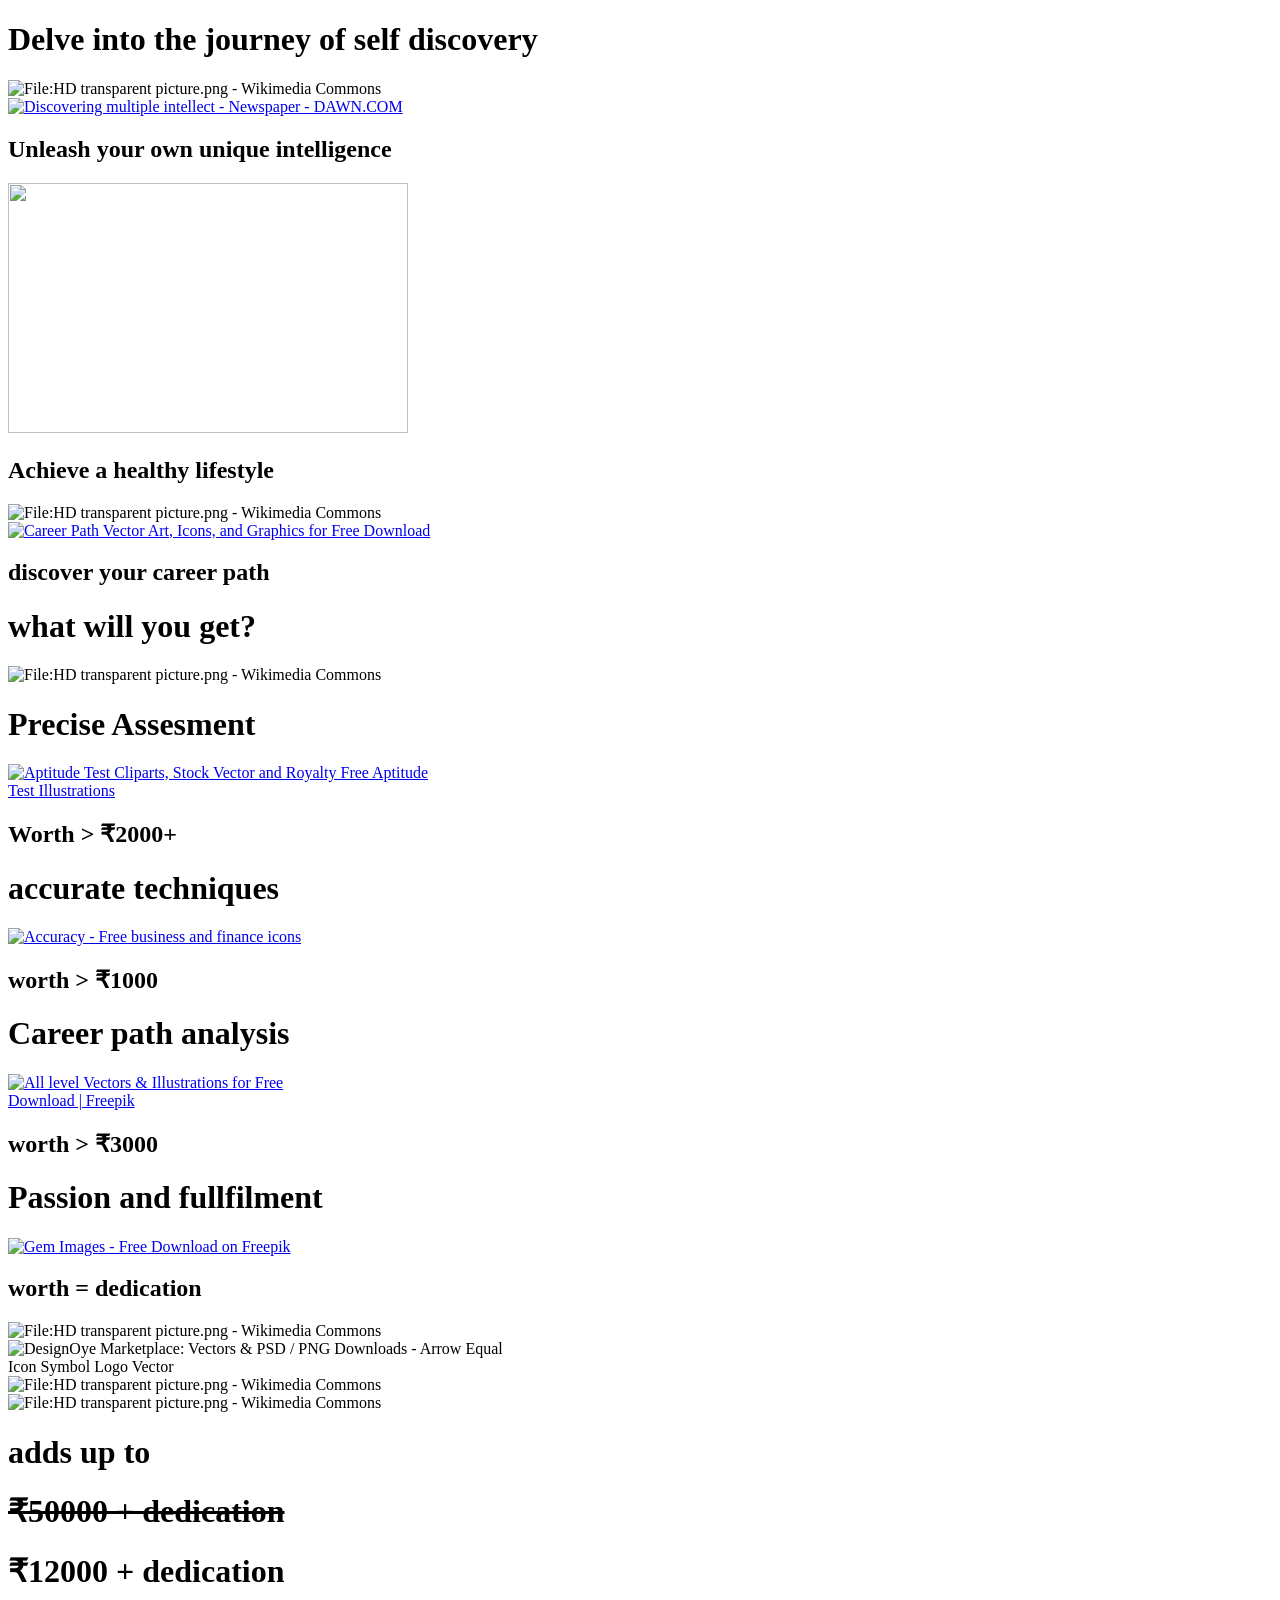
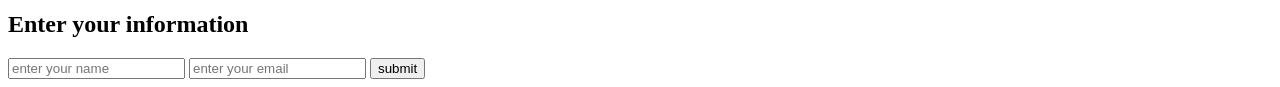
==== index.html @ 2d261126 "Add files via upload" ====
<!DOCTYPE html>
<html>
    <head><link rel="stylesheet" href="style.css"> </link> 
    </head>
<body> 
    <h1>Delve into the journey of self discovery</h1>
    <div class="row">
        <div class="column">
            <img src="https://upload.wikimedia.org/wikipedia/commons/thumb/8/89/HD_transparent_picture.png/1024px-HD_transparent_picture.png" jsaction="VQAsE" class="sFlh5c pT0Scc iPVvYb" style="max-width: 1024px; height: 198px; margin: 0px; width: 200px;" alt="File:HD transparent picture.png - Wikimedia Commons" jsname="kn3ccd" aria-hidden="false"></div>
        <div class="column">
            <a href="multipleintelligence.html"><img src="https://i.dawn.com/large/2022/10/634a4146493d6.jpg" jsaction="VQAsE" class="sFlh5c pT0Scc iPVvYb" style="max-width: 667px; height: 250px; margin: 0px; width: 353px;" alt="Discovering multiple intellect - Newspaper - DAWN.COM" jsname="kn3ccd" aria-hidden="false"></a>
            <h2>Unleash your own unique intelligence</h2>
        </div>
     
        <div class="column">
            <a href="lifestype.html"><img alt="" class="bg lr mx c" width="400" height="250" loading="eager" role="presentation" src="https://miro.medium.com/v2/resize:fit:875/0*u2pXeKcB2E7XbAYj.jpg"></a>
            <h2>Achieve a healthy lifestyle</h2>
        </div>
        <div class="column">
        </div>
        <div class="column">
            <img src="https://upload.wikimedia.org/wikipedia/commons/thumb/8/89/HD_transparent_picture.png/1024px-HD_transparent_picture.png" jsaction="VQAsE" class="sFlh5c pT0Scc iPVvYb" style="max-width: 1024px; height: 400px; margin: 0px; width: 50px;" alt="File:HD transparent picture.png - Wikimedia Commons" jsname="kn3ccd" aria-hidden="false"></div>
        <a href="careerpath.html"> <img src="https://static.vecteezy.com/system/resources/previews/002/167/705/non_2x/creativity-for-business-idea-thinking-and-brainstorm-for-new-idea-or-opportunity-career-path-or-goal-achievement-businessman-start-walking-on-electricity-line-as-stairway-to-big-idea-lightbulb-vector.jpg" jsaction="VQAsE" class="sFlh5c pT0Scc iPVvYb" style="max-width: 1470px; height: 250px; margin: 0px; width: 353px;" alt="Career Path Vector Art, Icons, and Graphics for Free Download" jsname="kn3ccd" aria-hidden="false"></a>
        <h2 class="fuck">discover your career path</h2>


      </div>
      <h1> what will you get?</h1>
      <div class="row">
        <div class="column">
            <img src="https://upload.wikimedia.org/wikipedia/commons/thumb/8/89/HD_transparent_picture.png/1024px-HD_transparent_picture.png" jsaction="VQAsE" class="sFlh5c pT0Scc iPVvYb" style="max-width: 1024px; height: 198px; margin: 0px; width: 200px;" alt="File:HD transparent picture.png - Wikimedia Commons" jsname="kn3ccd" aria-hidden="false"></div>

        <div class="column"><h1>Precise Assesment</h1>
           <a href="assesment.html" ><img src="https://us.123rf.com/450wm/laptevamaria/laptevamaria2112/laptevamaria211200232/179549891-a-folder-with-an-order-form-a-pencil-and-a-watch.jpg?ver=6" jsaction="VQAsE" class="sFlh5c pT0Scc iPVvYb" style="max-width: 447px; height: 315px; margin: 0px; width: 315px;" alt="Aptitude Test Cliparts, Stock Vector and Royalty Free Aptitude Test  Illustrations" jsname="kn3ccd" aria-hidden="false"></a>
        <h2>Worth >  ₹2000+</h2></div>
        <div class="column">
            <h1>accurate techniques</h1>
         <a href="unleash.html"> <img src="https://cdn-icons-png.flaticon.com/512/4729/4729465.png" jsaction="VQAsE" class="sFlh5c pT0Scc iPVvYb" style="max-width: 512px; height: 315px; margin: 0px; width: 315px;" alt="Accuracy - Free business and finance icons" jsname="kn3ccd" aria-hidden="false"></a>
          <h2>worth > ₹1000</h2>
        </div>

        <div class="column">
            <h1>Career path analysis</h1>
            <a href="careerpath.html"><img src="https://img.freepik.com/free-vector/video-game-health-bar-element-set_23-2150301060.jpg?size=338&amp;ext=jpg&amp;ga=GA1.1.44546679.1716422400&amp;semt=ais_user" jsaction="VQAsE" class="sFlh5c pT0Scc iPVvYb" style="max-width: 338px; height: 315px; margin: 0px; width: 315px;" alt="All level Vectors &amp; Illustrations for Free Download | Freepik" jsname="kn3ccd" aria-hidden="false"></a>
            <h2>worth > ₹3000</h2>
        </div>
        <div class="column">
            <h1>Passion and fullfilment </h1>
            <a href="passion.html"><img src="https://img.freepik.com/free-vector/diamond-cartoon-icon-illustration-wealth-object-icon-concept_138676-2583.jpg" jsaction="VQAsE" class="sFlh5c pT0Scc iPVvYb" style="max-width: 626px; height: 315px; margin: 0px; width: 315px;" alt="Gem Images - Free Download on Freepik" jsname="kn3ccd" aria-hidden="false"></a>
        <h2>worth = dedication</h2>
        
        </div>
        
        

      </div>
      <div class="row">
        <div class="column"><img src="https://upload.wikimedia.org/wikipedia/commons/thumb/8/89/HD_transparent_picture.png/1024px-HD_transparent_picture.png" jsaction="VQAsE" class="sFlh5c pT0Scc iPVvYb" style="max-width: 1024px; height: 198px; margin: 0px; width: 200px;" alt="File:HD transparent picture.png - Wikimedia Commons" jsname="kn3ccd" aria-hidden="false"></div>

        
        <div class="column">
            <div class="row">
                
                <div class="column">
                    <img src="https://marketplacedesignoye.s3.ap-south-1.amazonaws.com/arrow-equal-icon-symbol-logo-vector.png" jsaction="VQAsE" class="sFlh5c pT0Scc iPVvYb" style="max-width: 512px; height: 315px; margin: 0px; width: 315px;" alt="DesignOye Marketplace: Vectors &amp; PSD / PNG Downloads - Arrow Equal Icon  Symbol Logo Vector" jsname="kn3ccd" aria-hidden="false">
    
                
                </div>
                <div class="column"><img src="https://upload.wikimedia.org/wikipedia/commons/thumb/8/89/HD_transparent_picture.png/1024px-HD_transparent_picture.png" jsaction="VQAsE" class="sFlh5c pT0Scc iPVvYb" style="max-width: 1024px; height: 198px; margin: 0px; width: 200px;" alt="File:HD transparent picture.png - Wikimedia Commons" jsname="kn3ccd" aria-hidden="false"></div>

                <div class="column"><img src="https://upload.wikimedia.org/wikipedia/commons/thumb/8/89/HD_transparent_picture.png/1024px-HD_transparent_picture.png" jsaction="VQAsE" class="sFlh5c pT0Scc iPVvYb" style="max-width: 1024px; height: 198px; margin: 0px; width: 200px;" alt="File:HD transparent picture.png - Wikimedia Commons" jsname="kn3ccd" aria-hidden="false"></div>

             <div class="column">

                <h1 class="center">adds up to </h1>

    
                
                
        <strike class="value"><h1 class="center"> ₹50000 + dedication </h1></strike>
        <h1 class="center">₹12000 + dedication</h1>
    </div>
        

      </div>
        <h2>Enter your information</h2>
        <input type="text" placeholder="enter your name"> 
        <input type="email" placeholder="enter your email">
        <button>submit</button>
    </form>
</body>
</html>
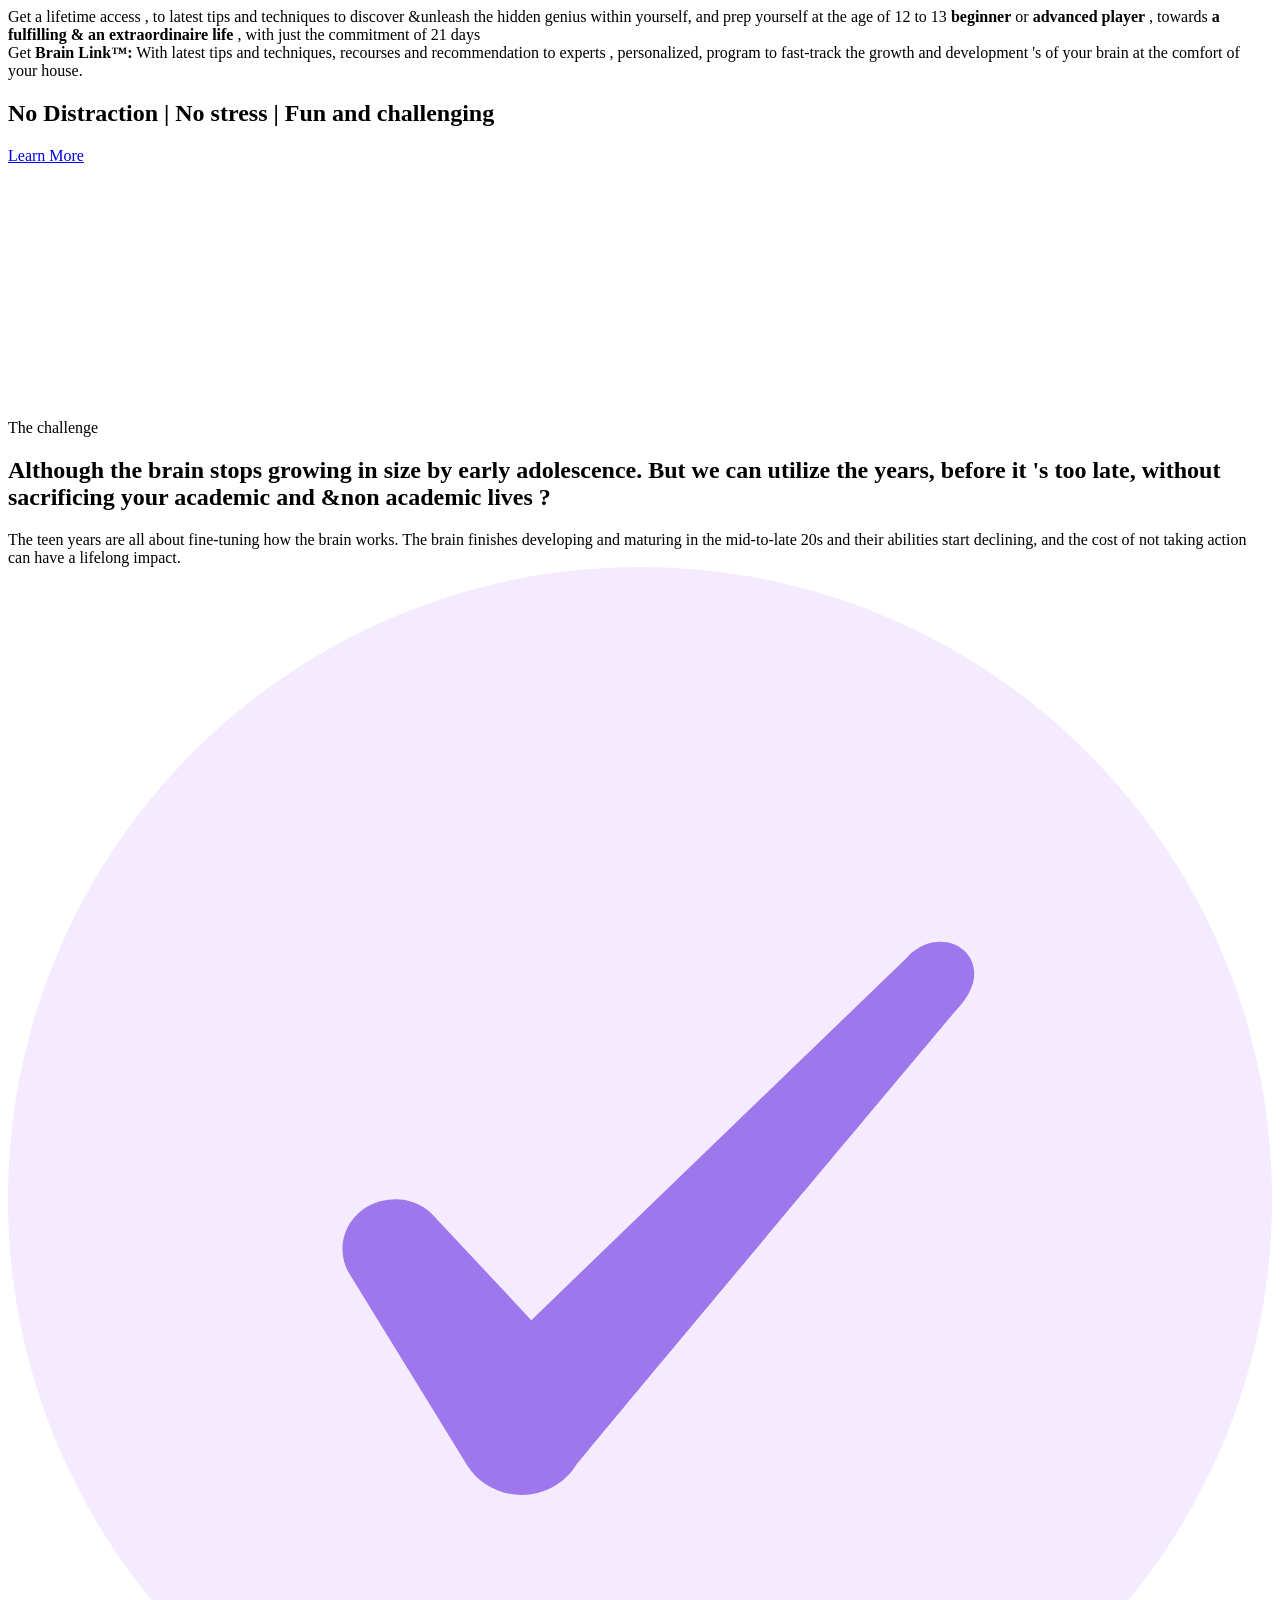
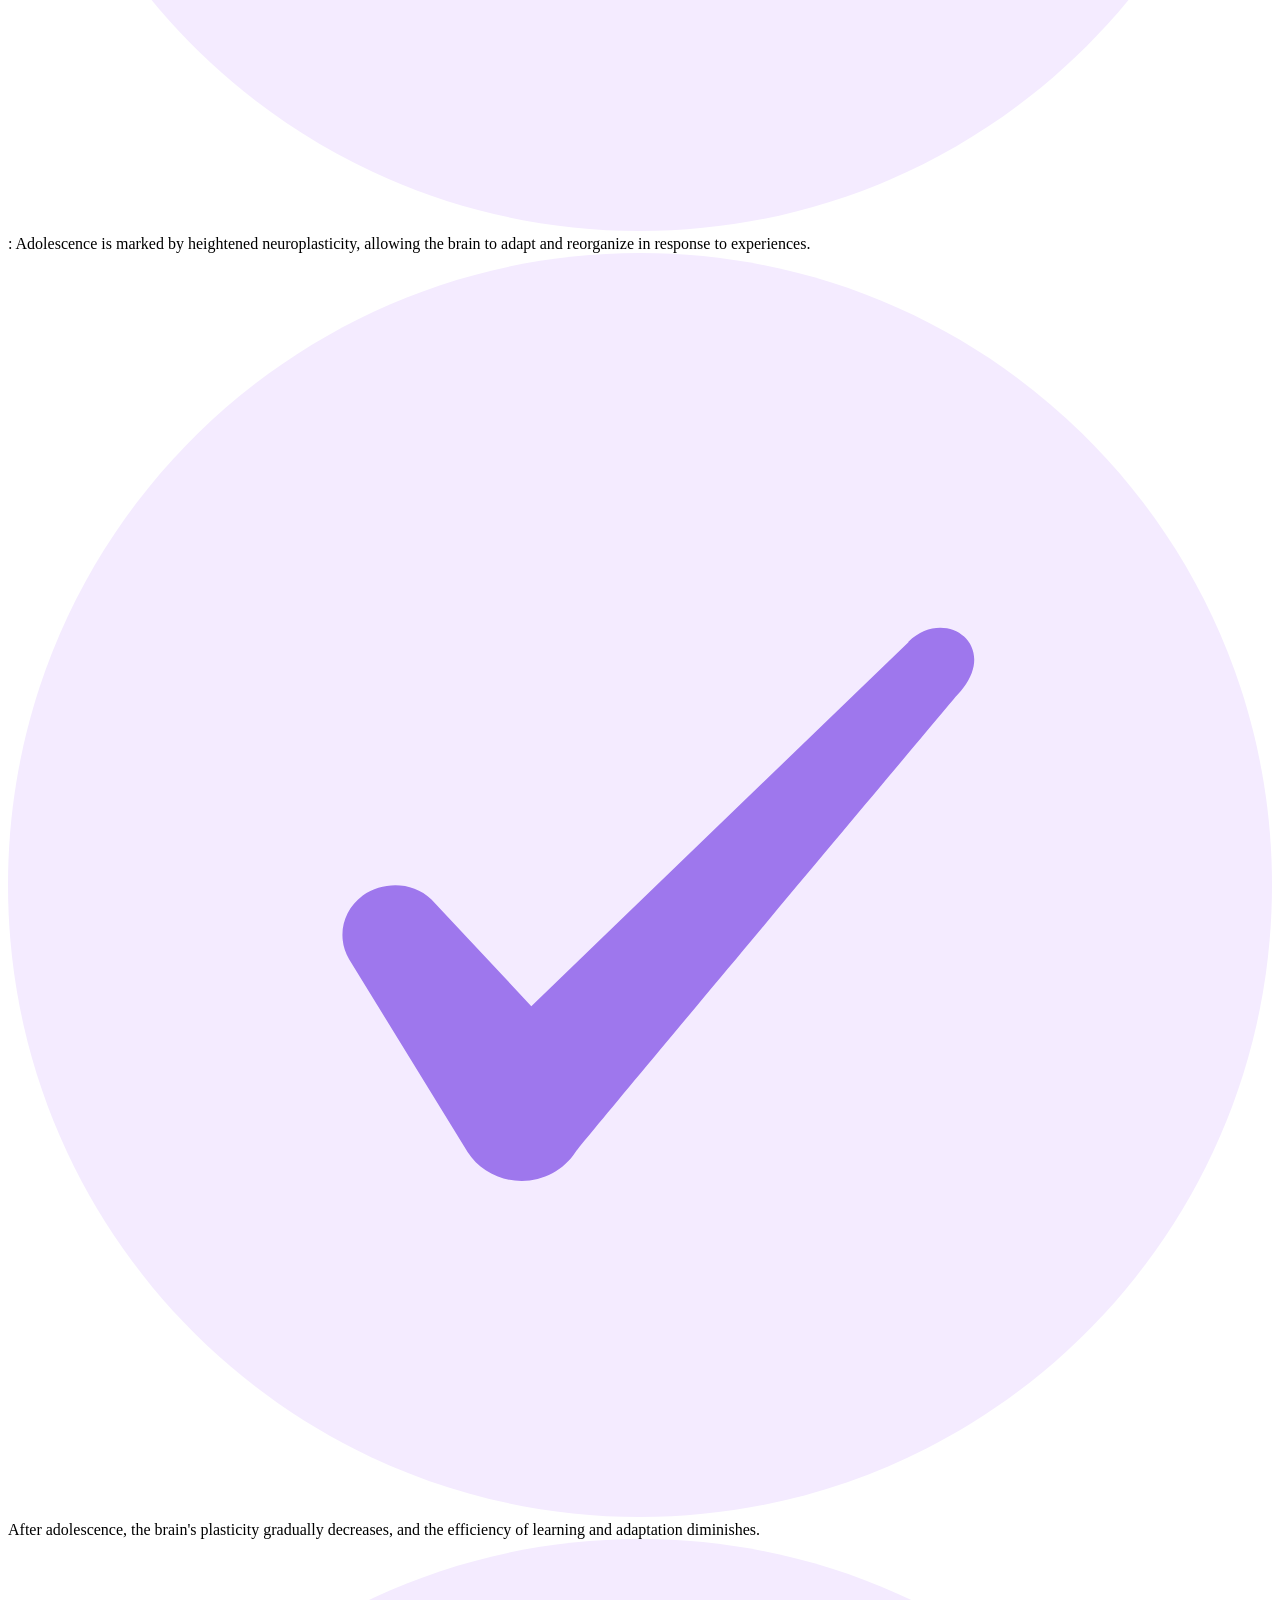
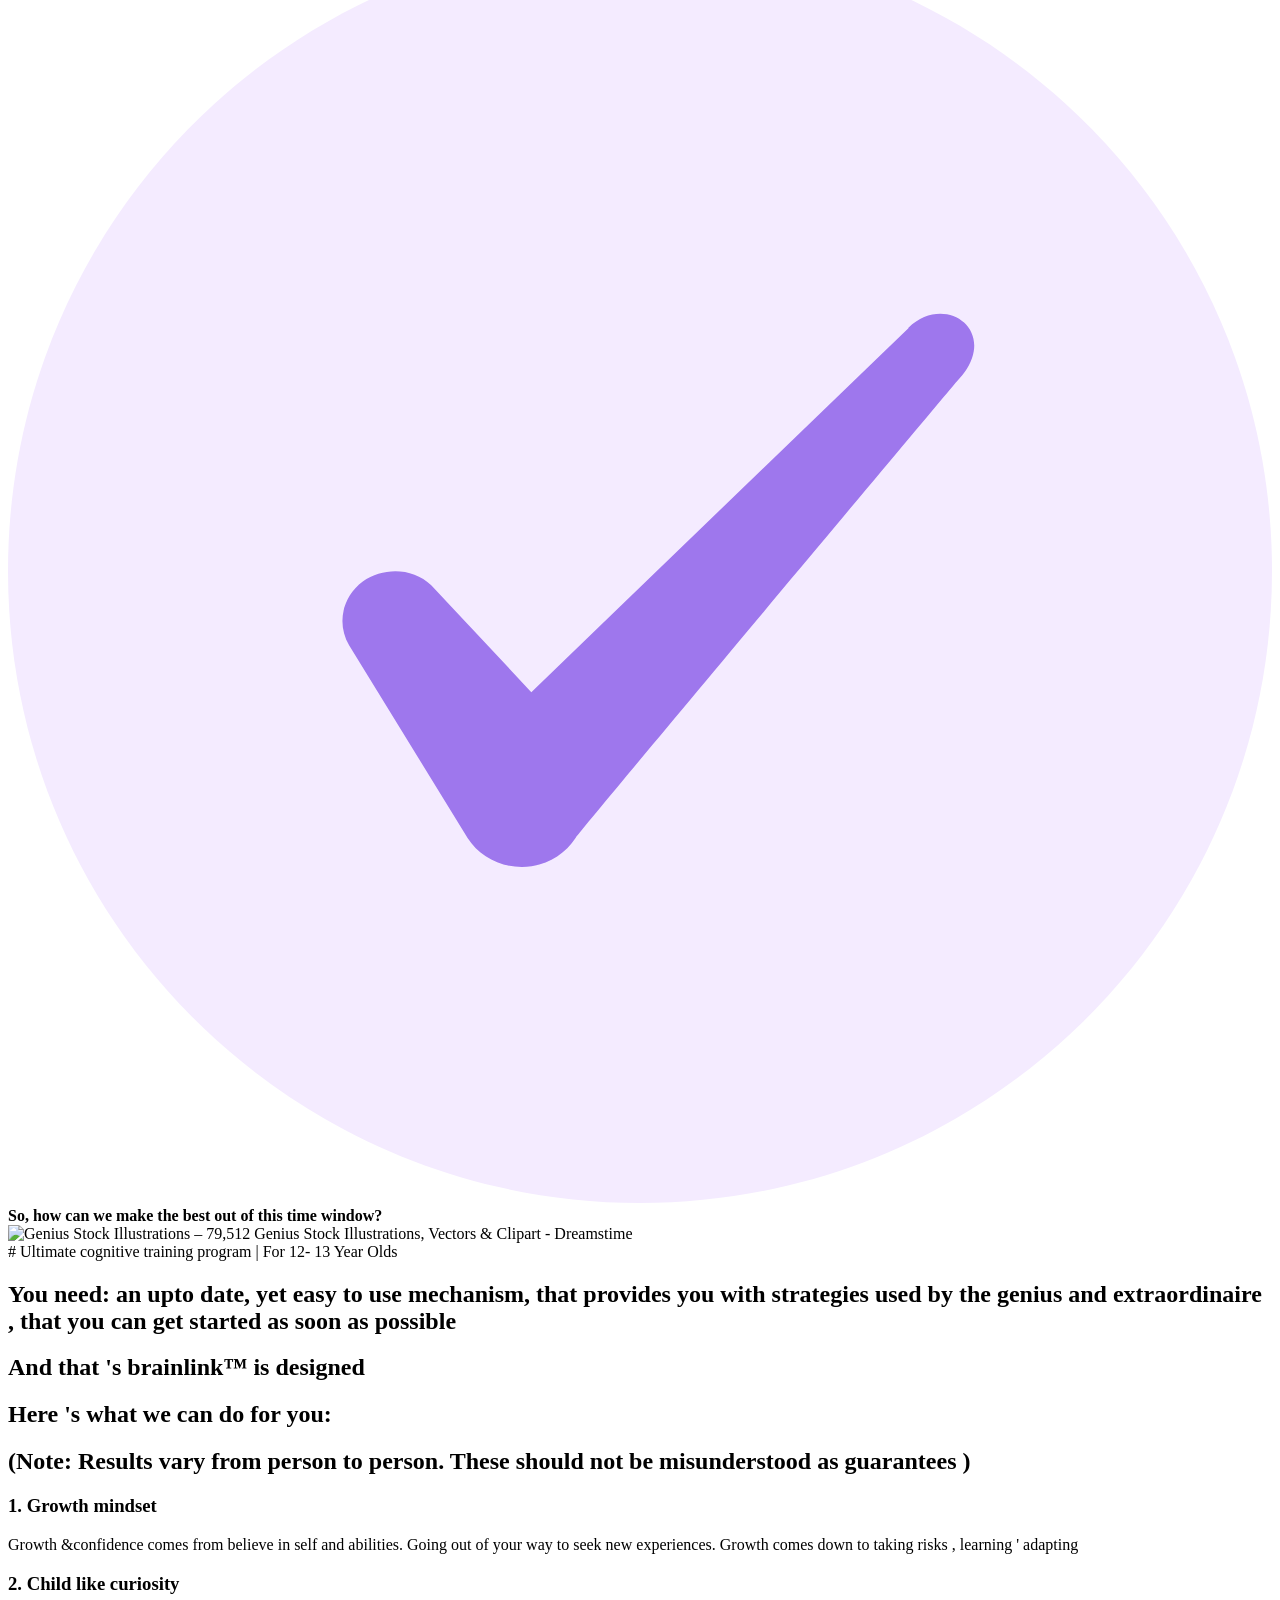
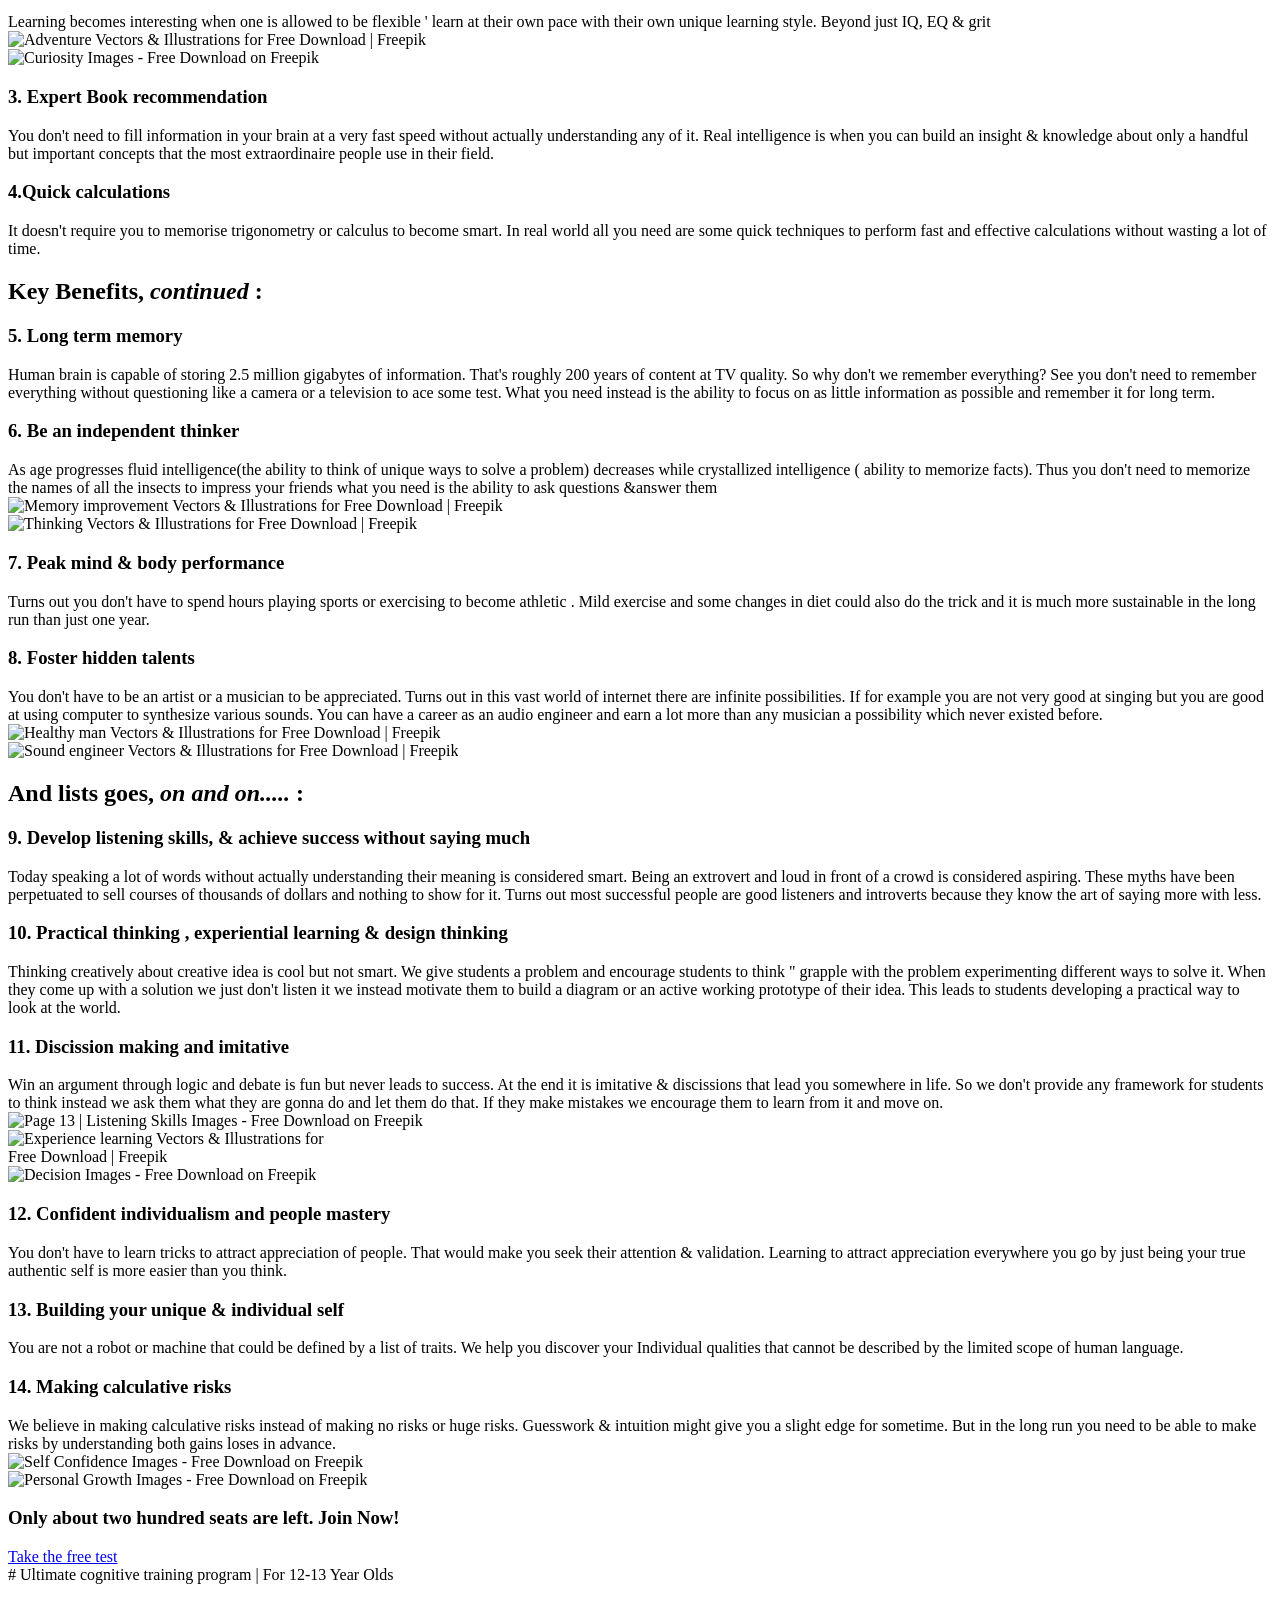
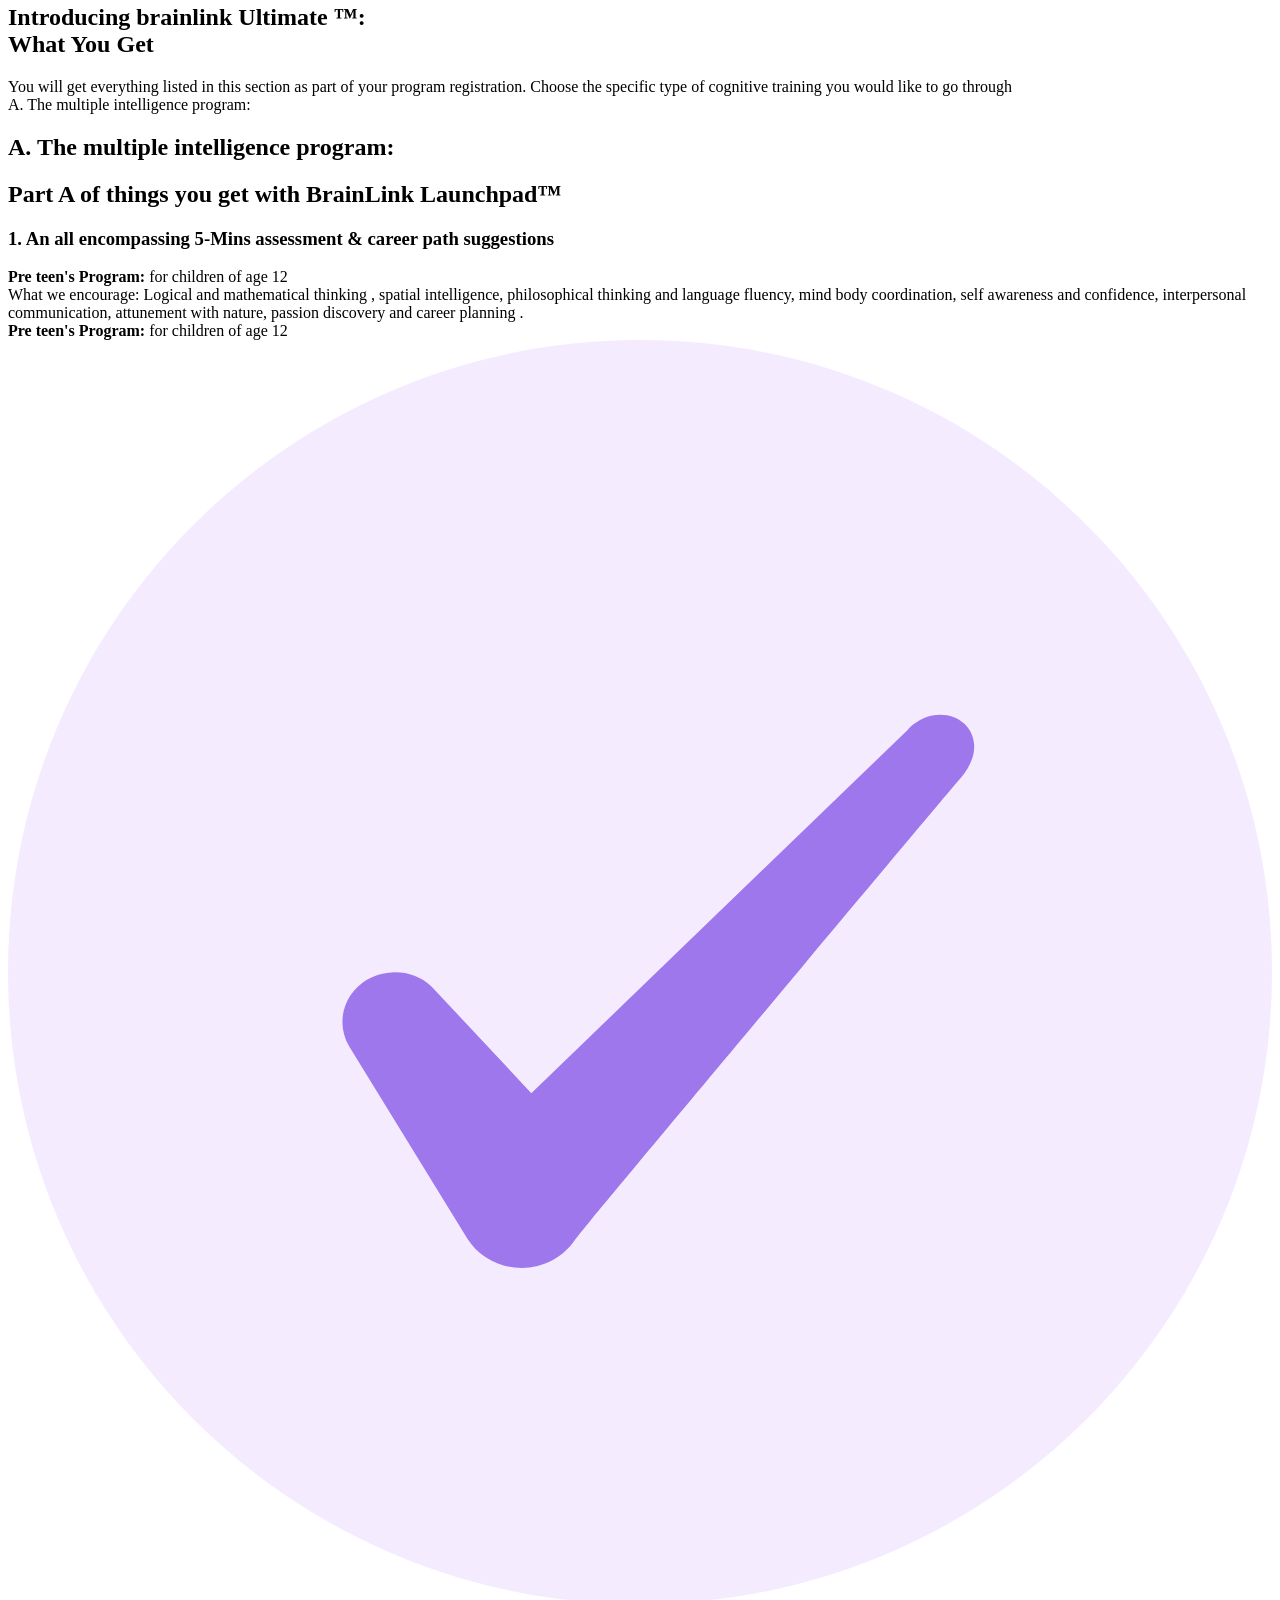
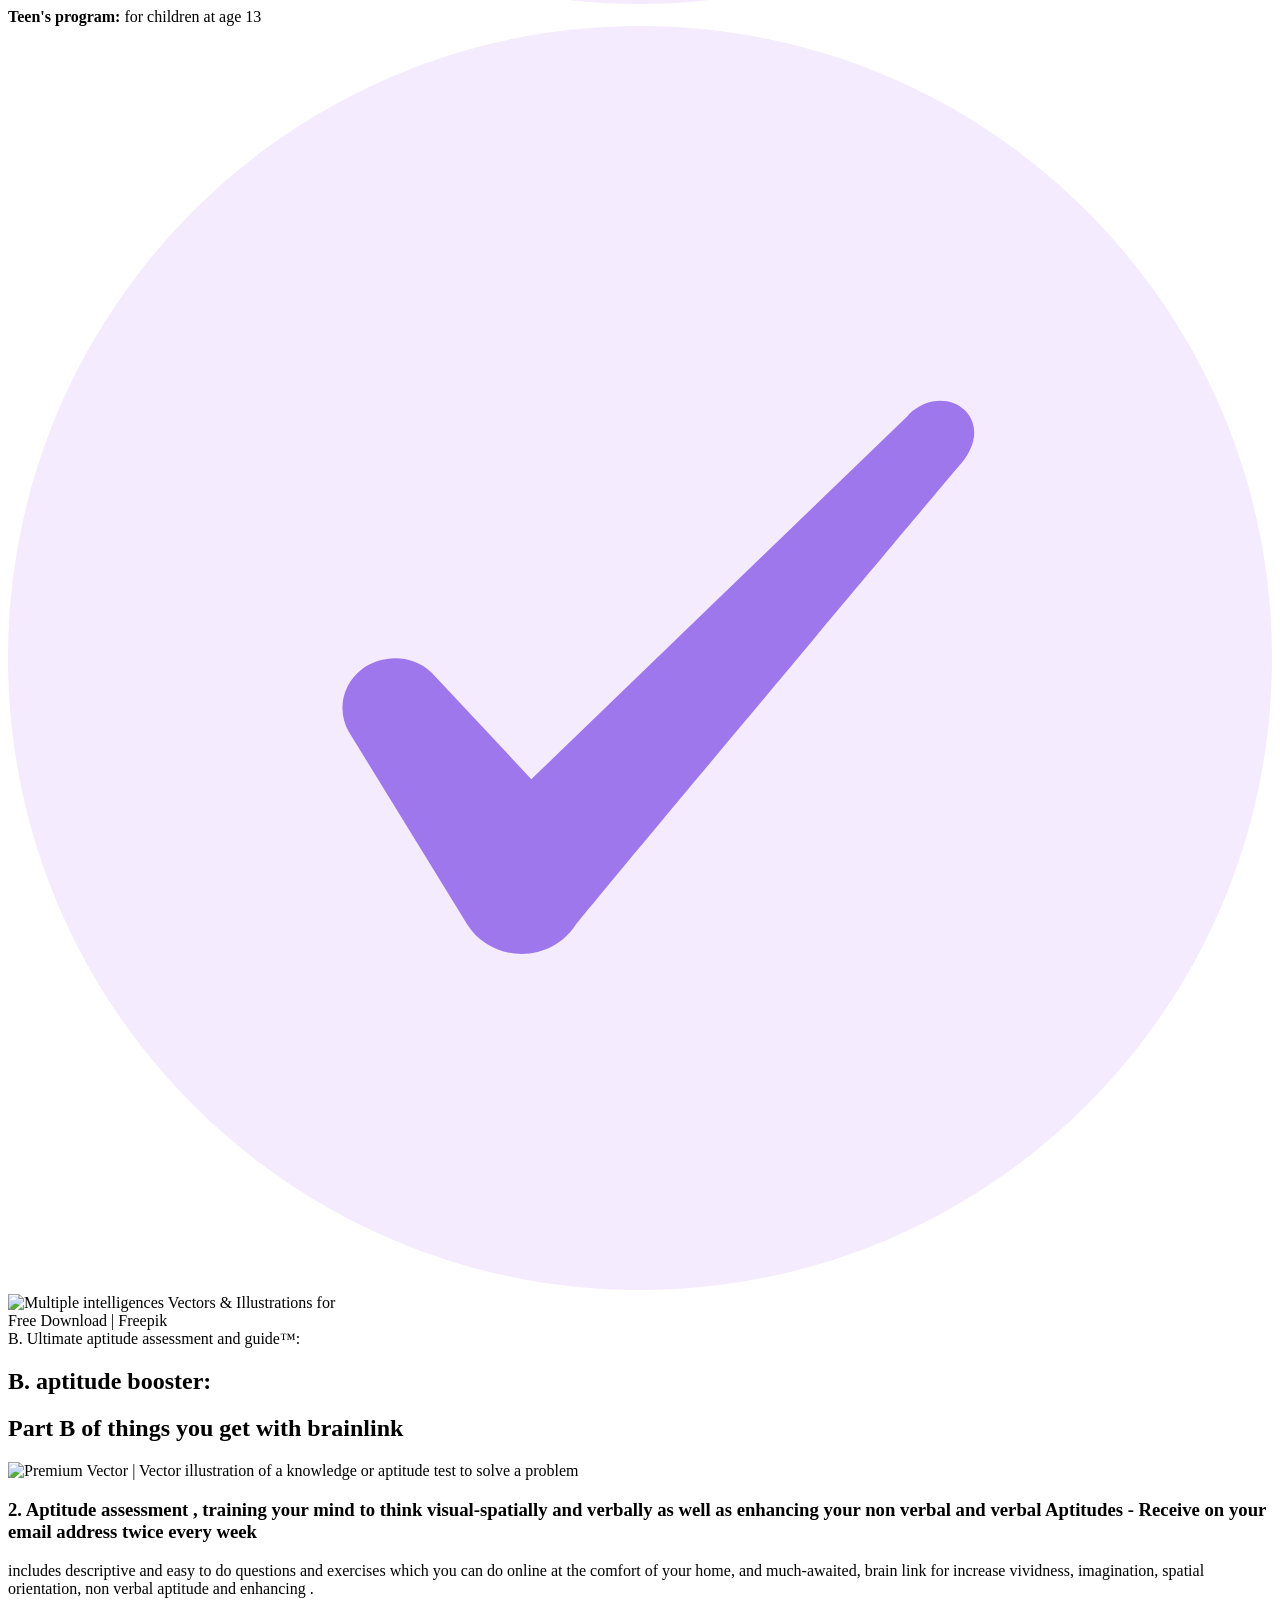
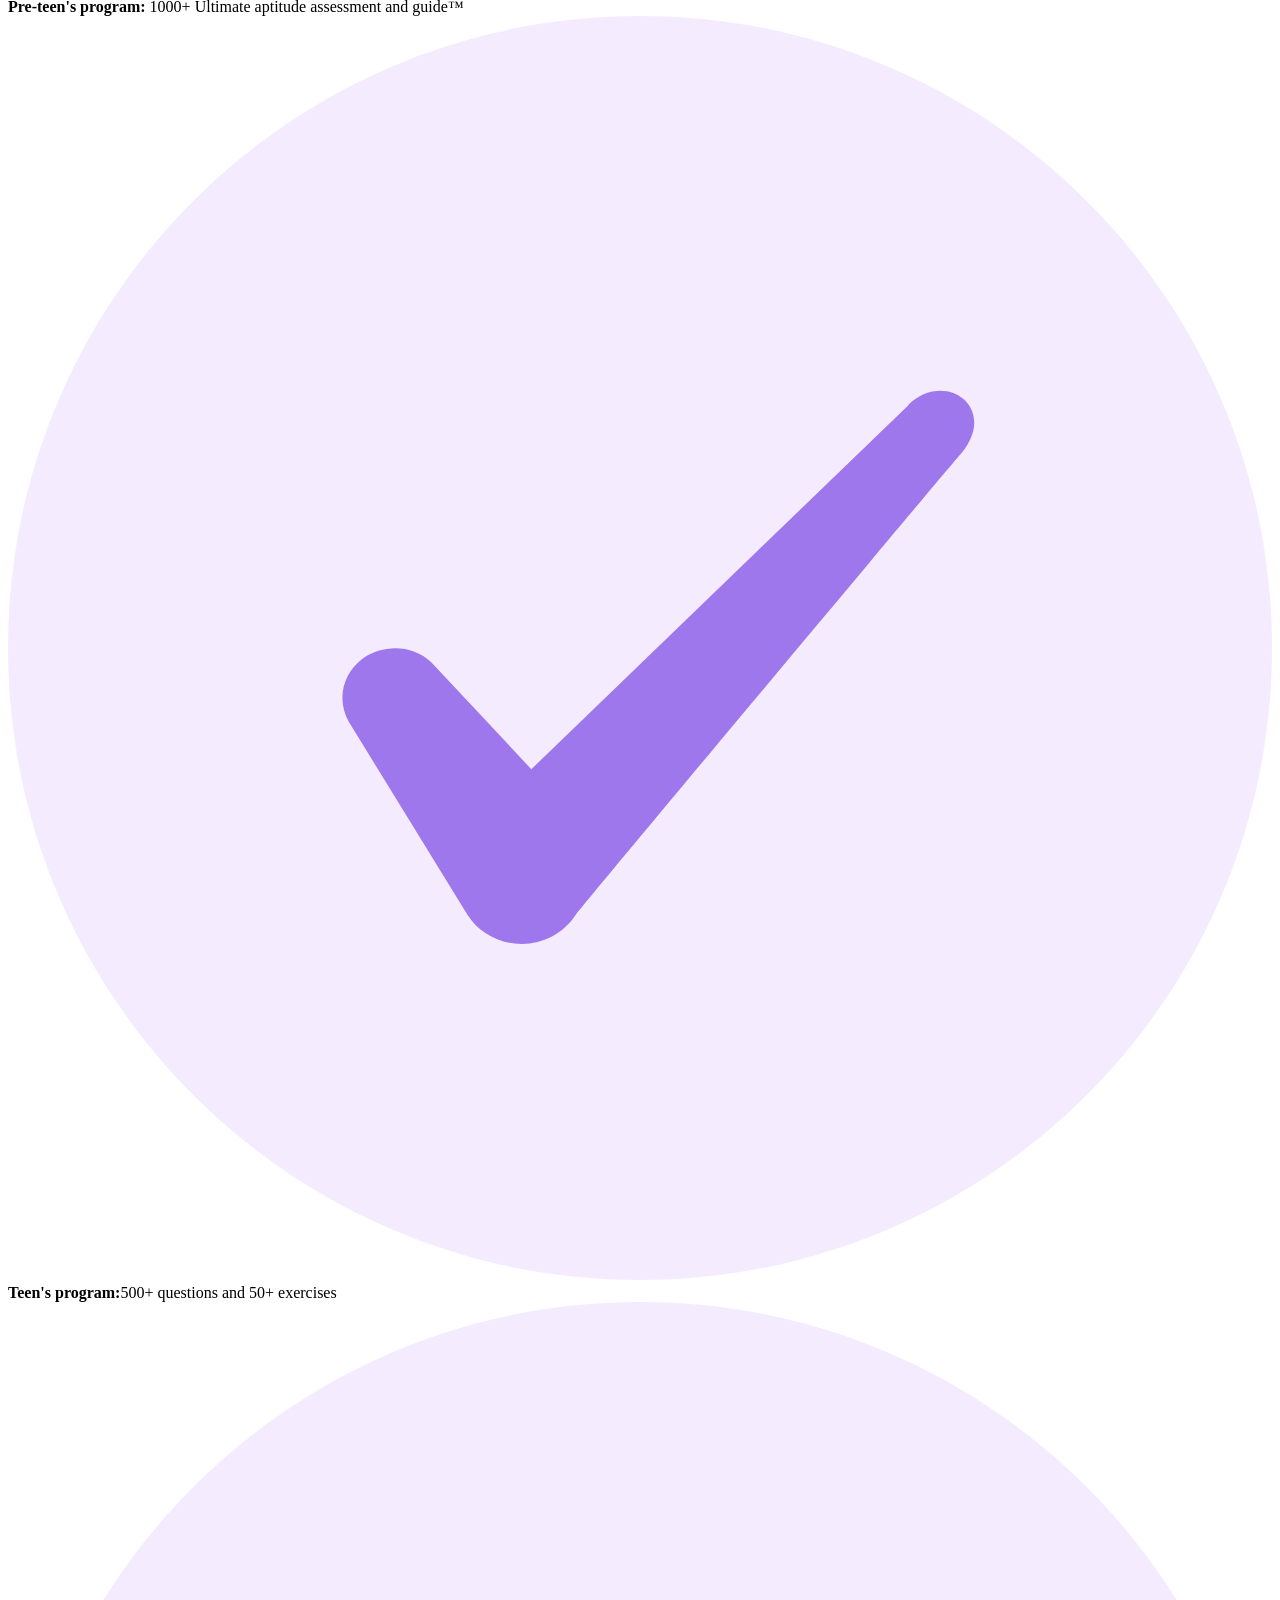
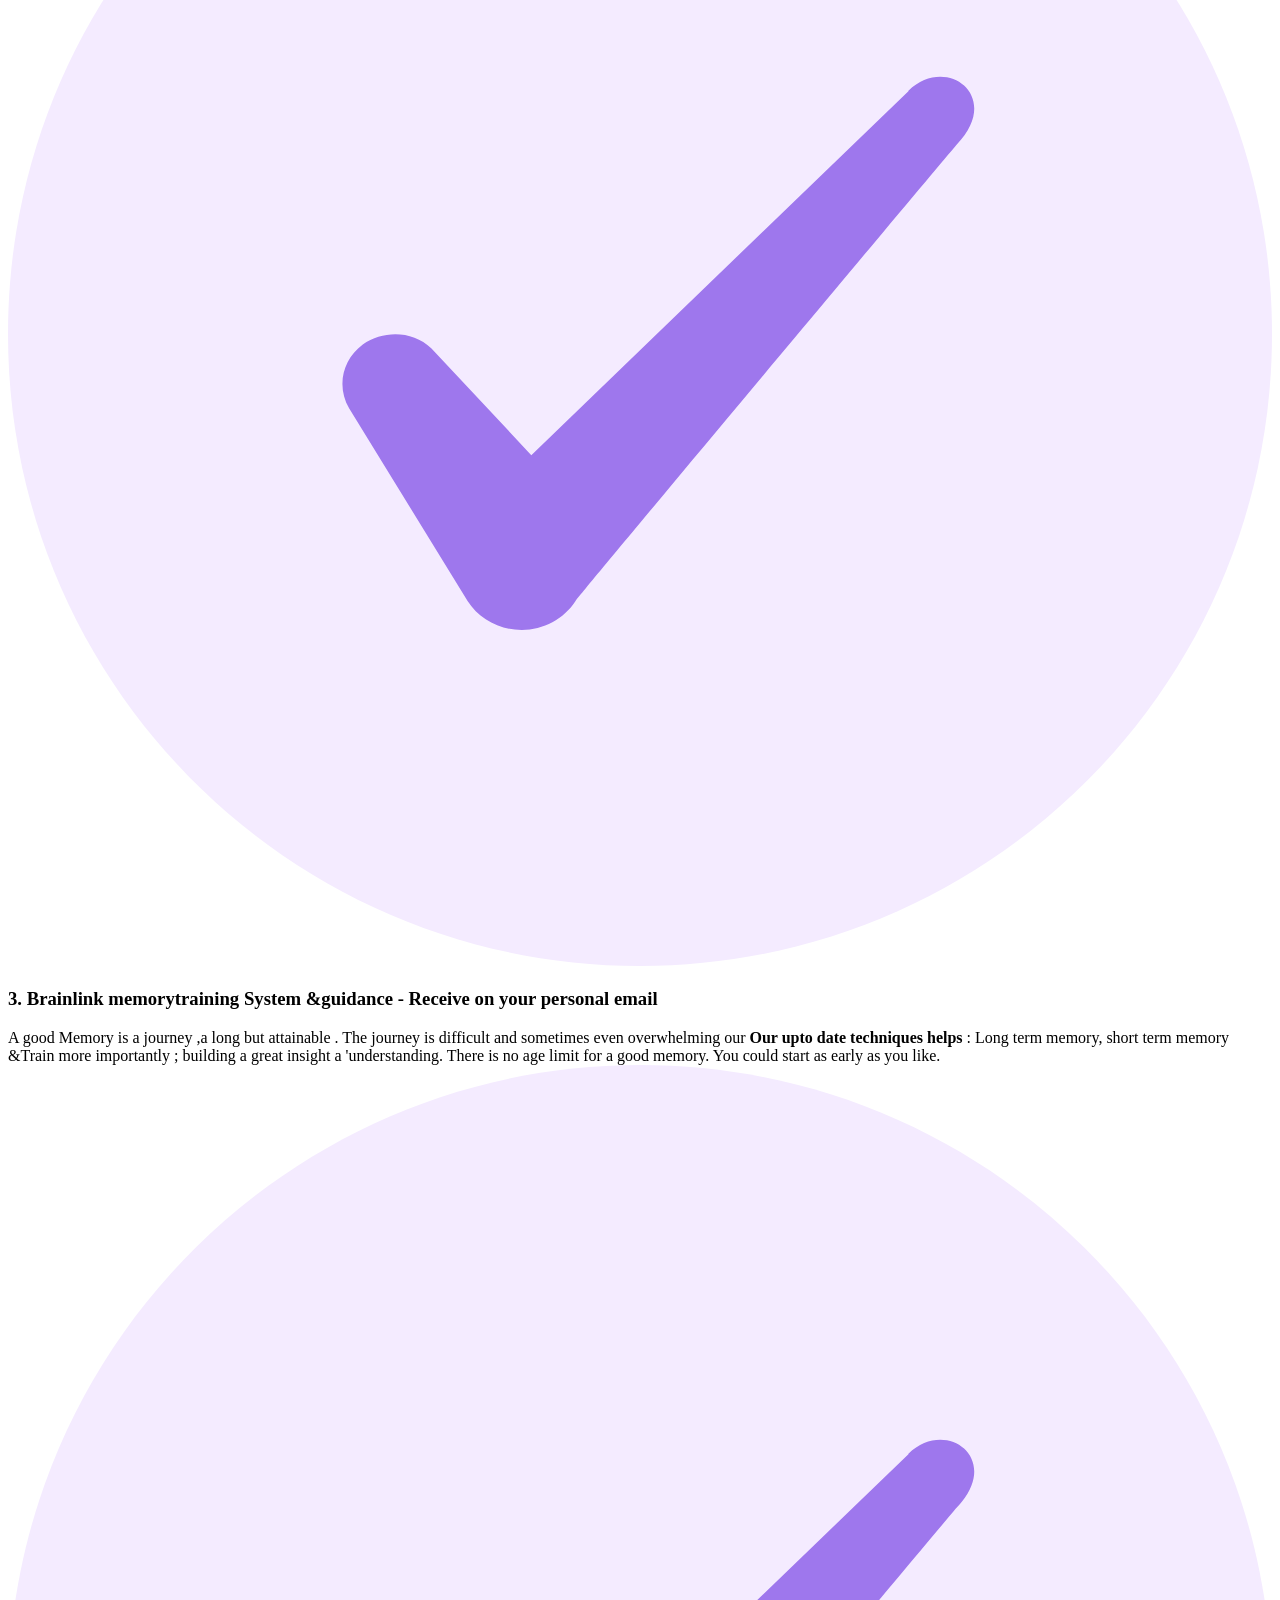
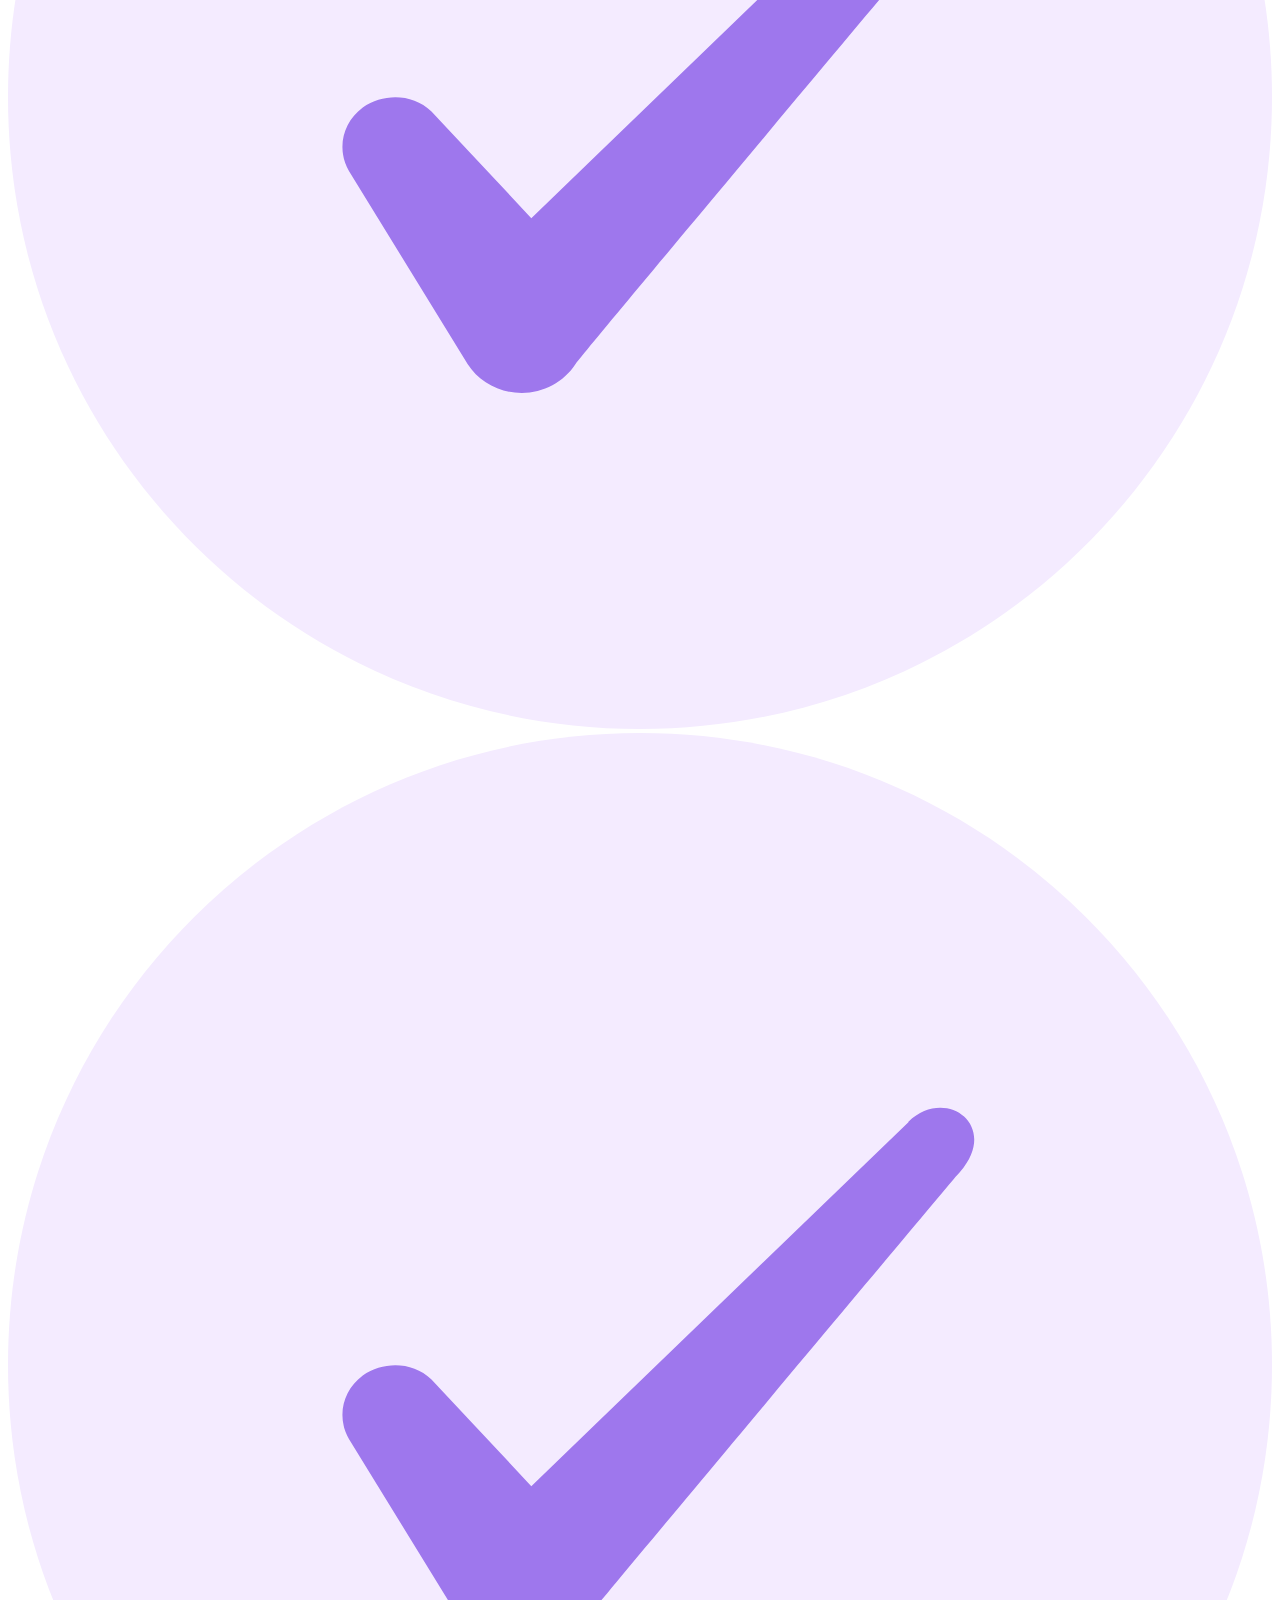
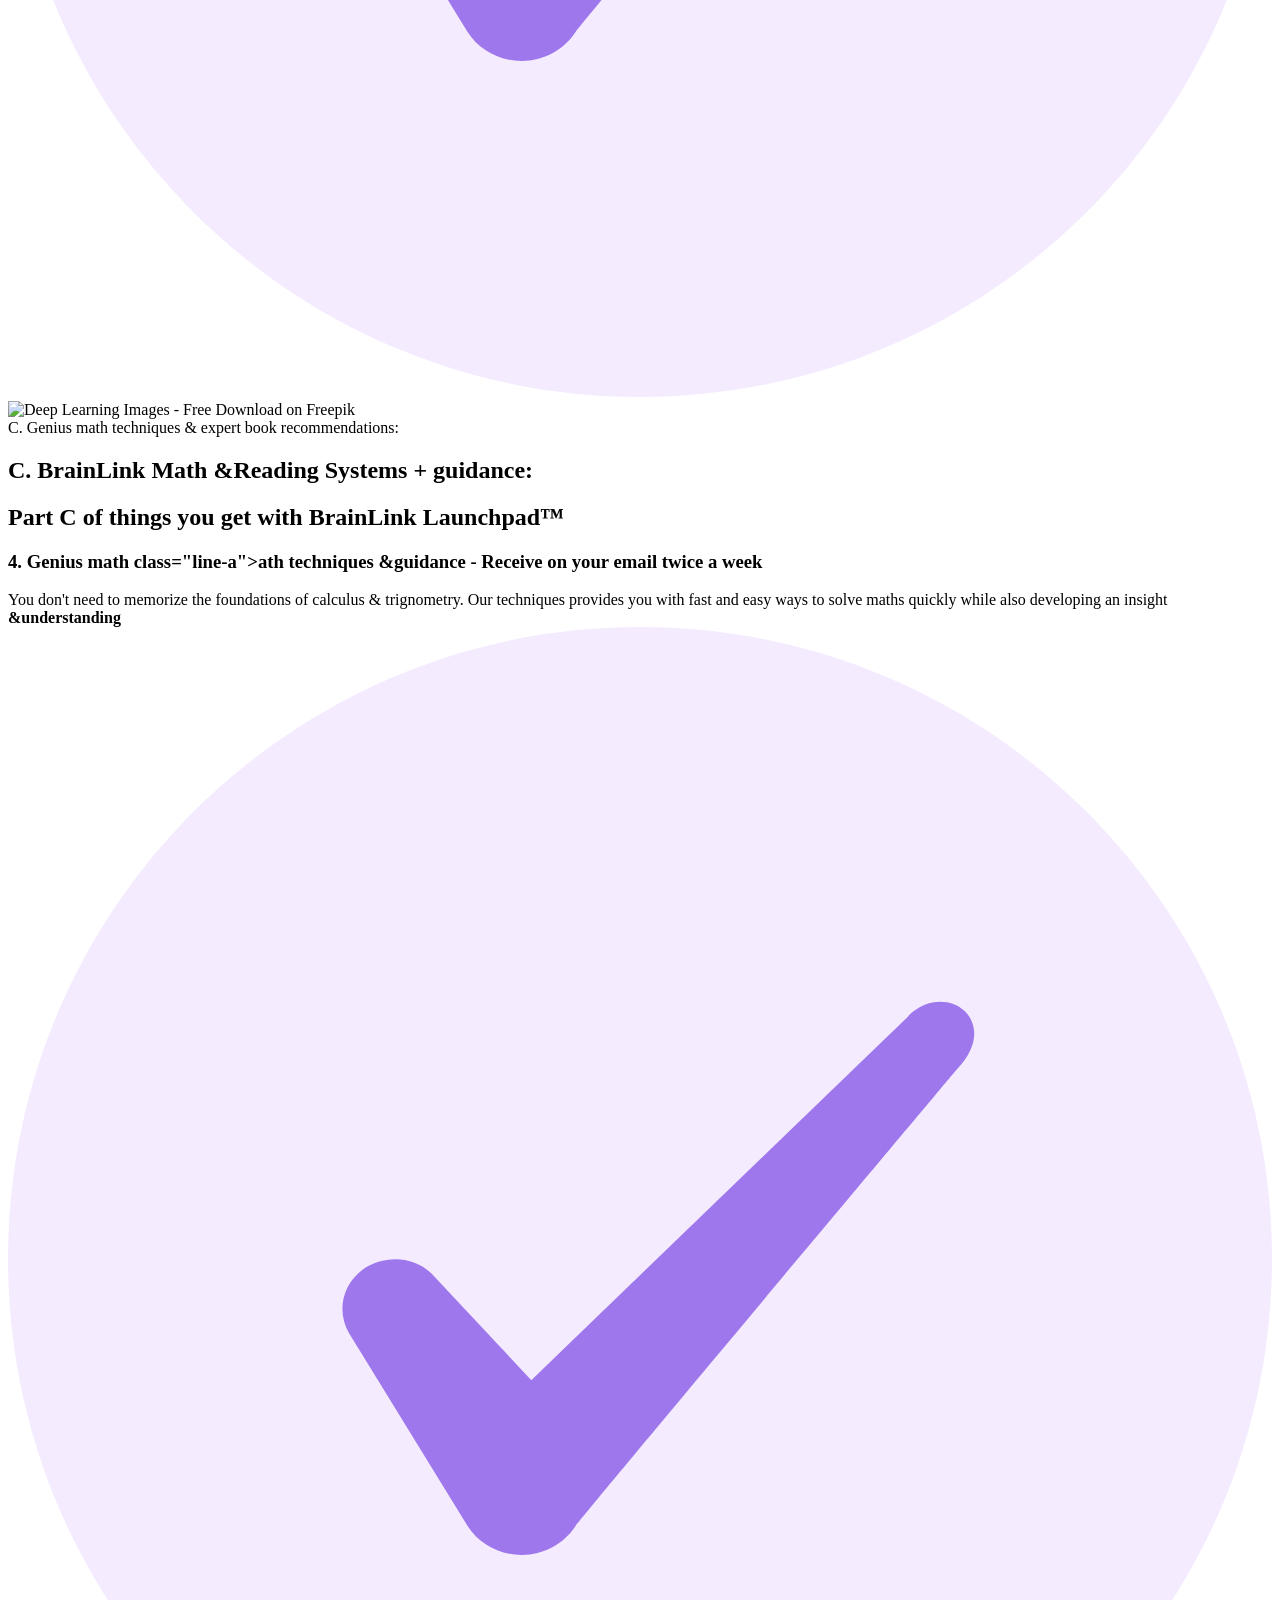
==== commit b2f0180c: "Add files via upload" ====
--- a/index.html
+++ b/index.html
@@ -1,48 +1,1269 @@
 <!DOCTYPE html>
-<html>
-    <head><link rel="stylesheet" href="style.css"> </link> 
-    </head>
-<body> 
-    <h1>Delve into the journey of self discovery</h1>
-    <div class="row">
+<!-- Last Published: Fri May 31 2024 10:49:28 GMT+0000 (Coordinated Universal Time) -->
+<html data-wf-domain="www.raisingsuperstars.com" data-wf-page="65dc28febdbb9aca78897982" data-wf-site="64d61f16193bcc02bc0337c9">
+    <head>
+        <meta charset="utf-8"/>
+        <title>BrainLink Launchpad - Virtual School for 1 Year by Reaching your untapped potentials</title>
+        <meta content="Awaken your child&#x27;s hidden talents &amp; potential with this weekly structured program, brought to you by Reaching your untapped potentials: the global leader in home-based early childhood education programs." name="description"/>
+        <meta content="BrainLink Launchpad - Virtual School for 1 Year by Reaching your untapped potentials" property="og:title"/>
+        <meta content="Awaken your child&#x27;s hidden talents &amp; potential with this weekly structured program, brought to you by Reaching your untapped potentials: the global leader in home-based early childhood education programs." property="og:description"/>
+        <meta content="BrainLink Launchpad - Virtual School for 1 Year by Reaching your untapped potentials" property="twitter:title"/>
+        <meta content="Awaken your child&#x27;s hidden talents &amp; potential with this weekly structured program, brought to you by Reaching your untapped potentials: the global leader in home-based early childhood education programs." property="twitter:description"/>
+        <meta property="og:type" content="website"/>
+        <meta content="summary_large_image" name="twitter:card"/>
+        <meta content="width=device-width, initial-scale=1" name="viewport"/>
+        <meta content="noindex" name="robots"/>
+        <link href="https://cdn.prod.website-files.com/64d61f16193bcc02bc0337c9/css/raising-superstars-website.webflow.334acfb31.css" rel="stylesheet" type="text/css"/>
+        <link href="https://fonts.googleapis.com" rel="preconnect"/>
+        <link href="https://fonts.gstatic.com" rel="preconnect" crossorigin="anonymous"/>
+        <link rel="styles.css" href="styles.css">
+        <script src="https://ajax.googleapis.com/ajax/libs/webfont/1.6.26/webfont.js" type="text/javascript"></script>
+        <script type="text/javascript">
+            WebFont.load({
+                google: {
+                    families: ["Oswald:200,300,400,500,600,700", "Montserrat:100,100italic,200,200italic,300,300italic,400,400italic,500,500italic,600,600italic,700,700italic,800,800italic,900,900italic", "Inconsolata:400,700", "PT Serif:400,400italic,700,700italic", "Ubuntu:300,300italic,400,400italic,500,500italic,700,700italic", "PT Sans:400,400italic,700,700italic", "Open Sans:300,300italic,400,400italic,600,600italic,700,700italic,800,800italic", "Great Vibes:400", "Nunito:regular,500,600,700,800", "Poppins:regular,500,600,700,800"]
+                }
+            });
+        </script>
+        <script type="text/javascript">
+            !function(o, c) {
+                var n = c.documentElement
+                  , t = " w-mod-";
+                n.className += t + "js",
+                ("ontouchstart"in o || o.DocumentTouch && c instanceof DocumentTouch) && (n.className += t + "touch")
+            }(window, document);
+        </script>
+       
+        <link href="https://cdn.prod.website-files.com/64d61f16193bcc02bc0337c9/653139b438710da771f9cbf2_webclip.png" rel="apple-touch-icon"/>
+      
+                   
+                    <div class="uui-padding-vertical-xhuge-10 lesstoppadding">
+                        <div class="w-layout-grid uui-heroheader08_component subhead">
+<div class="square">
+        <div>
+
+ </div>
+                            <div id="w-node-_596370c2-ab33-8688-743c-4eecef1c3cc9-78897982" class="uui-heroheader08_image-wrapper">
+                                                           </div>
+                            <div class="uui-heroheader08_content">
+                                <div class="uui-max-width-small _45rem">
+                                    <div class="uui-text-size-xlarge subhead _2-6rem">
+                                        Get a lifetime access , to latest tips and techniques to discover &amp;unleash the hidden genius within yourself, and prep yourself <span class="line-a">at the  </span>
+                                        <span class="line-a">age of </span>
+                                        <span class="line-a">12 to 13</span>
+                                        <span class="line-a">
+                                            <strong>beginner</strong>
+                                        </span>
+                                        <span class="line-a">or</span>
+                                        <span class="line-an">
+                                            <strong>advanced player</strong>
+                                        </span>
+                                        , towards <strong>a fulfilling  &amp; an extraordinaire life</strong>
+                                        , <span class="red-highlight-heading">with just the commitment of 21 days</span>
+                                    </div>
+                                    <div class="uui-space-xxsmall-5"></div>
+                                    <div class="uui-space-xsmall">
+                                        <div class="uui-text-size-xlarge _1-2rem">
+                                            Get<strong> Brain Link™:</strong>
+                                            With latest tips and techniques, recourses and recommendation to experts , personalized, program to fast-track the growth and development  &#x27;s of your brain at the comfort of your house.
+ </div>
+                                        </div>
+                                    </div>
+                                </div>
+                                <div class="uui-space-small-4"></div>
+                                <div class="uui-max-width-small">
+                                    <div class="uui-space-xxsmall-5"></div>
+                                    <div class="uui-space-xsmall"></div>
+                                </div>
+                                <div class="uui-space-xsmall">
+                                    <h2 class="uui-text-size-medium-14 disclaimer">No Distraction | No stress | Fun and challenging</h2>
+                                </div>
+                                <div class="uui-button-row-2 is-reverse-mobile-landscape launchpad left">
+                                    <div class="uui-button-wrapper-2 max-width-full-mobile-landscape launchpad">
+                                        <a href="index.html">
+                                            <div>Learn More</div>
+                                            <iframe width="400" height="250" src="https://www.youtube.com/embed/q_bU9x36FAQ" title="9 Types of Intelligence, Which One Are You?" frameborder="0" allow="accelerometer; autoplay; clipboard-write; encrypted-media;  picture-in-picture; web-share" referrerpolicy="strict-origin-when-cross-origin"></iframe>
+</div>
+                                        </a>
+                                    </div>
+                                </div>
+                                
+                        </div>
+                    </div>
+                </div>
+            </div>
+        </header>
+        <section class="uui-section_layout08">
+            <div class="uui-page-padding-14">
+                <div class="uui-container-large-11">
+                    <div class="uui-padding-vertical-xhuge-10">
+                        <div class="w-layout-grid uui-layout08_component">
+                            <div class="uui-layout08_content">
+                                <div class="uui-heading-subheading-13">The challenge</div>
+                                <h2 class="uui-heading-medium-10">
+                                   Although the brain stops growing in size by early adolescence.  But we can utilize the years, before it &#x27;s too late, <span class="red-highlight-heading">without sacrificing your academic and &amp;non academic lives</span>
+                                    ?
+                                </h2>
+                                <div class="uui-space-xsmall-8"></div>
+                                <div class="uui-text-size-large-12">The teen years are all about fine-tuning how the brain works. The brain finishes developing and maturing in the mid-to-late 20s and their abilities start declining, and the cost of not taking action can have a lifelong impact.</div>
+                                <div class="uui-layout08_item-list">
+                                    <div id="w-node-_315b1418-5111-667b-a23c-f2f3e4ff8d5c-78897982" class="uui-layout08_item">
+                                        <div class="uui-layout08_item-icon-wrapper">
+                                            <div class="uui-icon-1x1-xsmall-7 w-embed">
+                                                <svg width="currentWidth" height="currentHeight" viewBox="0 0 28 28" fill="none" xmlns="http://www.w3.org/2000/svg">
+                                                    <path d="M0 14C0 6.26801 6.26801 0 14 0V0C21.732 0 28 6.26801 28 14V14C28 21.732 21.732 28 14 28V28C6.26801 28 0 21.732 0 14V14Z" fill="#F4EBFF"/>
+                                                    <path fill-rule="evenodd" clip-rule="evenodd" d="M19.9457 8.62169L11.5923 16.6834L9.37568 14.315C8.96734 13.93 8.32568 13.9067 7.85901 14.2334C7.40401 14.5717 7.27568 15.1667 7.55568 15.645L10.1807 19.915C10.4373 20.3117 10.8807 20.5567 11.3823 20.5567C11.8607 20.5567 12.3157 20.3117 12.5723 19.915C12.9923 19.3667 21.0073 9.81169 21.0073 9.81169C22.0573 8.73836 20.7857 7.79336 19.9457 8.61002V8.62169Z" fill="#9E77ED"/>
+                                                </svg>
+                                            </div>
+                                        </div>
+                                        <div class="uui-layout08_item-text-wrapper">
+                                            <div class="uui-text-size-large-12">: Adolescence is marked by heightened neuroplasticity, allowing the brain to adapt and reorganize in response to experiences.</div>
+                                        </div>
+                                    </div>
+                                    <div id="w-node-_315b1418-5111-667b-a23c-f2f3e4ff8d62-78897982" class="uui-layout08_item">
+                                        <div class="uui-layout08_item-icon-wrapper">
+                                            <div class="uui-icon-1x1-xsmall-7 w-embed">
+                                                <svg width="currentWidth" height="currentHeight" viewBox="0 0 28 28" fill="none" xmlns="http://www.w3.org/2000/svg">
+                                                    <path d="M0 14C0 6.26801 6.26801 0 14 0V0C21.732 0 28 6.26801 28 14V14C28 21.732 21.732 28 14 28V28C6.26801 28 0 21.732 0 14V14Z" fill="#F4EBFF"/>
+                                                    <path fill-rule="evenodd" clip-rule="evenodd" d="M19.9457 8.62169L11.5923 16.6834L9.37568 14.315C8.96734 13.93 8.32568 13.9067 7.85901 14.2334C7.40401 14.5717 7.27568 15.1667 7.55568 15.645L10.1807 19.915C10.4373 20.3117 10.8807 20.5567 11.3823 20.5567C11.8607 20.5567 12.3157 20.3117 12.5723 19.915C12.9923 19.3667 21.0073 9.81169 21.0073 9.81169C22.0573 8.73836 20.7857 7.79336 19.9457 8.61002V8.62169Z" fill="#9E77ED"/>
+                                                </svg>
+                                            </div>
+                                        </div>
+                                        <div class="uui-layout08_item-text-wrapper">
+                                            <div class="uui-text-size-large-12">After adolescence, the brain's plasticity gradually decreases, and the efficiency of learning and adaptation diminishes.    </div>
+                                        </div>
+                                    </div>
+                                    <div id="w-node-_315b1418-5111-667b-a23c-f2f3e4ff8d68-78897982" class="uui-layout08_item">
+                                        <div class="uui-layout08_item-icon-wrapper">
+                                            <div class="uui-icon-1x1-xsmall-7 w-embed">
+                                                <svg width="currentWidth" height="currentHeight" viewBox="0 0 28 28" fill="none" xmlns="http://www.w3.org/2000/svg">
+                                                    <path d="M0 14C0 6.26801 6.26801 0 14 0V0C21.732 0 28 6.26801 28 14V14C28 21.732 21.732 28 14 28V28C6.26801 28 0 21.732 0 14V14Z" fill="#F4EBFF"/>
+                                                    <path fill-rule="evenodd" clip-rule="evenodd" d="M19.9457 8.62169L11.5923 16.6834L9.37568 14.315C8.96734 13.93 8.32568 13.9067 7.85901 14.2334C7.40401 14.5717 7.27568 15.1667 7.55568 15.645L10.1807 19.915C10.4373 20.3117 10.8807 20.5567 11.3823 20.5567C11.8607 20.5567 12.3157 20.3117 12.5723 19.915C12.9923 19.3667 21.0073 9.81169 21.0073 9.81169C22.0573 8.73836 20.7857 7.79336 19.9457 8.61002V8.62169Z" fill="#9E77ED"/>
+                                                </svg>
+                                            </div>
+                                        </div>
+                                        <div class="uui-layout08_item-text-wrapper">
+                                            <div class="uui-text-size-large-12"While neural development continues throughout life, the window of opportunity for shaping fundamental cognitive and emotional processes narrows significantly beyond adolescence.</div>
+                                        </div>
+                                    </div>
+                                    <div class="uui-text-size-large-12">
+                                        <strong>So, how can we make the best out of this time window?</strong>
+                                    </div>
+                                </div>
+                            </div>
+                            <div class="uui-layout08_image-wrapper">
+                               <img src="https://thumbs.dreamstime.com/b/human-brain-creative-mind-concept-genius-vector-illustration-192079670.jpg" index.html sizes="(max-width: 479px)  jsaction="VQAsE" class="sFlh5c pT0Scc iPVvYb" style="max-width: 800px; height: 315px; margin: 0px; width: 315px;" alt="Genius Stock Illustrations – 79,512 Genius Stock Illustrations, Vectors &amp;  Clipart - Dreamstime" jsname="kn3ccd" aria-hidden="false">
+                            </div>
+                        </div>
+                    </div>
+                </div>
+            </div>
+        </section>
+        <section class="uui-section_layout62-2">
+            <div class="uui-page-padding-13">
+                <div class="uui-container-large-11">
+                    <div class="uui-padding-vertical-xhuge-10">
+                        <div class="uui-heading-subheading-3 mobilevisible">
+                            # <span class="redtext">Ultimate cognitive training program</span>
+                            | For 12- 13 Year Olds
+                        </div>
+                        <h2 class="uui-heading-medium-2 bigger _3rem">
+                            You need: an upto date, yet easy to use mechanism, that provides you with strategies used by the genius and extraordinaire , <span class="red-highlight-heading">that you can get started as soon as possible</span>
+                            <span></span>
+                        </h2>
+                        <div class="uui-space-xsmall"></div>
+                        <h2 class="uui-heading-medium-2 smaller">And that &#x27;s brainlink™ is designed</h2>
+                        <div class="uui-space-xsmall"></div>
+                        <div class="uui-space-xsmall"></div>
+                        <div class="uui-space-xsmall"></div>
+                    </div>
+                </div>
+                <div class="uui-container-large-10">
+                    <h2 class="uui-heading-medium-10 _2-75rem">Here &#x27;s what we can do for you:</h2>
+                    <h2 class="uui-text-size-medium-14 disclaimer">(Note: Results vary from person to person. These should not be misunderstood as guarantees )</h2>
+                    <div class="uui-padding-vertical-xhuge-9">
+                        <div data-duration-in="400" data-duration-out="200" data-current="Tab 1" data-easing="ease" class="uui-layout62_component-3 w-tabs">
+                            <div id="w-node-_315b1418-5111-667b-a23c-f2f3e4ff8d94-78897982" class="uui-layout62_tabs-menu-2 w-tab-menu">
+                                <a data-w-tab="Tab 1" class="uui-layout62_tabs-link-2 w-inline-block w-tab-link w--current">
+                                    <h3 class="uui-heading-xsmall-4">1. Growth mindset </h3>
+                                    <div class="uui-space-xxsmall-6"></div>
+                                    <div class="uui-text-size-medium-14">Growth &amp;confidence comes from believe in self and abilities. Going out of your way to seek new experiences. Growth comes down to taking risks , learning  &#x27; adapting </div>
+                                </a>
+                                <a data-w-tab="Tab 2" class="uui-layout62_tabs-link-2 w-inline-block w-tab-link">
+                                    <h3 class="uui-heading-xsmall-4">2. Child like curiosity</h3>
+                                    <div class="uui-space-xxsmall-6"></div>
+                                    <div class="uui-text-size-medium-14">Learning becomes interesting when one is allowed to be flexible &#x27; learn at their own pace with their own unique learning style. Beyond just IQ, EQ   &amp; grit</div>
+                                </a>
+                            </div>
+                            <div id="w-node-_315b1418-5111-667b-a23c-f2f3e4ff8da1-78897982" class="w-tab-content">
+                                <div data-w-tab="Tab 1" class="w-tab-pane w--tab-active">
+                                    <div class="uui-layout62_image-wrapper benefitslaunchpad">
+                                       <img src="https://img.freepik.com/free-vector/flat-adventure-background-with-mountains_23-2149045825.jpg" jsaction="VQAsE" index.html sizes="(max-width: 479px) class="sFlh5c pT0Scc iPVvYb" style="max-width: 626px; height: 235px; margin: 0px; width: 353px;" alt="Adventure Vectors &amp; Illustrations for Free Download | Freepik" jsname="kn3ccd" aria-hidden="false">
+                                    </div>
+                                </div>
+                                <div data-w-tab="Tab 2" class="w-tab-pane">
+                                    <div class="uui-layout62_image-wrapper benefitslaunchpad">
+                                        <img src="https://img.freepik.com/free-vector/curiosity-search-concept-illustration_114360-10730.jpg" jsaction="VQAsE" index.html sizes="(max-width: 479px) class="sFlh5c pT0Scc iPVvYb" style="max-width: 626px; height: 171px; margin: 0px; width: 171px;" alt="Curiosity Images - Free Download on Freepik" jsname="kn3ccd" aria-hidden="false">                                    </div>
+                                </div>
+                            </div>
+                        </div>
+                        <div data-duration-in="400" data-duration-out="200" id="w-node-_315b1418-5111-667b-a23c-f2f3e4ff8da8-78897982" data-current="Tab 1" data-easing="ease" class="uui-layout62_component-3 w-tabs">
+                            <div id="w-node-_315b1418-5111-667b-a23c-f2f3e4ff8da9-78897982" class="uui-layout62_tabs-menu-2 w-tab-menu">
+                                <a data-w-tab="Tab 1" class="uui-layout62_tabs-link-2 w-inline-block w-tab-link w--current">
+                                    <h3 class="uui-heading-xsmall-4">3. Expert Book recommendation</h3>
+                                    <div class="uui-space-xxsmall-6"></div>
+                                    <div class="uui-text-size-medium-14">You don't need to fill information in your brain at a very fast speed without actually understanding any of it. Real intelligence is when you can build an insight &amp;  knowledge about only a handful but important concepts that the most extraordinaire people use in their field.   </div>
+                                </a>
+                                <a data-w-tab="Tab 2" class="uui-layout62_tabs-link-2 w-inline-block w-tab-link">
+                                    <h3 class="uui-heading-xsmall-4">4.Quick calculations</h3>
+                                    <div class="uui-space-xxsmall-6"></div>
+                                    <div class="uui-text-size-medium-14">It doesn't require you to memorise trigonometry or calculus to become smart. In real world all you need are some quick techniques to perform fast and effective calculations without wasting a lot of time. </div>
+                                </a>
+                            </div>
+                            <div id="w-node-_315b1418-5111-667b-a23c-f2f3e4ff8db6-78897982" class="w-tab-content">
+                                <div data-w-tab="Tab 1" class="w-tab-pane w--tab-active">
+                                   
+                                    </div>
+                                </div>
+                                <div data-w-tab="Tab 2" class="w-tab-pane">
+                                    <div class="uui-layout62_image-wrapper benefitslaunchpad">
+                                       <img src="https://encrypted-tbn0.gstatic.com/images?q=tbn:ANd9GcQyYZXJ_5kx4A8EZlnmpYJ0ifYFv7EzeuqczA&amp;s" jsaction="VQAsE" class="sFlh5c pT0Scc" alt="Vector genius free download vectors free download 25 editable .ai .eps .svg  .cdr files" jsname="JuXqh" style="max-width: 600px; position: absolute; visibility: hidden;" data-ilt="1717579059657">                                    </div>
+                                </div>
+                            </div>
+                        </div>
+                    </div>
+                    <h2 id="w-node-_315b1418-5111-667b-a23c-f2f3e4ff8dbd-78897982" class="uui-heading-medium-10 _2-75rem mobileonly">
+                        Key Benefits, <em>continued</em>
+                        :
+                    </h2>
+                    <div class="uui-padding-vertical-xhuge-9">
+                        <div data-duration-in="400" data-duration-out="200" data-current="Tab 1" data-easing="ease" class="uui-layout62_component-3 w-tabs">
+                            <div id="w-node-_315b1418-5111-667b-a23c-f2f3e4ff8dc4-78897982" class="uui-layout62_tabs-menu-2 w-tab-menu">
+                                <a data-w-tab="Tab 1" class="uui-layout62_tabs-link-2 w-inline-block w-tab-link w--current">
+                                    <h3 class="uui-heading-xsmall-4">5. Long term memory </h3>
+                                    <div class="uui-space-xxsmall-6"></div>
+                                    <div class="uui-text-size-medium-14">Human brain is capable of storing 2.5 million gigabytes of information. That's roughly 200 years of content at TV quality. So why don't we remember everything? See you don't need to remember everything without questioning like a camera or a television to ace some test. What you need instead is the ability to focus on as little information as possible and remember it for long term. </div>
+                                </a>
+                                <a data-w-tab="Tab 2" class="uui-layout62_tabs-link-2 w-inline-block w-tab-link">
+                                    <h3 class="uui-heading-xsmall-4">6. Be an independent thinker</h3>
+                                    <div class="uui-space-xxsmall-6"></div>
+                                    <div class="uui-text-size-medium-14">As age progresses fluid intelligence(the ability to think of unique ways to solve a problem) decreases while crystallized intelligence ( ability to memorize facts). Thus you don't need to memorize the names of all the insects  to impress your friends what you need is the ability to ask questions  &amp;answer them</div>
+                                </a>
+                            </div>
+                            <div id="w-node-_315b1418-5111-667b-a23c-f2f3e4ff8dd1-78897982" class="w-tab-content">
+                                <div data-w-tab="Tab 1" class="w-tab-pane w--tab-active">
+                                    <div class="uui-layout62_image-wrapper">
+                                     <img src="https://img.freepik.com/free-vector/hand-drawn-neuroeducation-illustration_52683-144072.jpg?size=626&amp;ext=jpg&amp;ga=GA1.1.44546679.1716854400&amp;semt=ais_user" jsaction="VQAsE" index.html sizes="(max-width: 479px) class="sFlh5c pT0Scc iPVvYb" style="max-width: 626px; height: 235px; margin: 0px; width: 353px;" alt="Memory improvement Vectors &amp; Illustrations for Free Download | Freepik" jsname="kn3ccd" aria-hidden="false">                                    </div>
+                                </div>
+                                <div data-w-tab="Tab 2" class="w-tab-pane">
+                                    <div class="uui-layout62_image-wrapper">
+                                        <img src="https://img.freepik.com/free-vector/thinking-face-concept-illustration_114360-7994.jpg" jsaction="VQAsE" index.html sizes="(max-width: 479px) class="sFlh5c pT0Scc iPVvYb" style="max-width: 626px; height: 246px; margin: 0px; width: 246px;" alt="Thinking Vectors &amp; Illustrations for Free Download | Freepik" jsname="kn3ccd" aria-hidden="false">                                  </div>
+                                </div>
+                            </div>
+                        </div>
+                        <div data-duration-in="400" data-duration-out="200" id="w-node-_315b1418-5111-667b-a23c-f2f3e4ff8dd8-78897982" data-current="Tab 1" data-easing="ease" class="uui-layout62_component-3 w-tabs">
+                            <div id="w-node-_315b1418-5111-667b-a23c-f2f3e4ff8dd9-78897982" class="uui-layout62_tabs-menu-2 w-tab-menu">
+                                <a data-w-tab="Tab 1" class="uui-layout62_tabs-link-2 w-inline-block w-tab-link w--current">
+                                    <h3 class="uui-heading-xsmall-4">7. Peak mind  &amp; body performance </h3>
+                                    <div class="uui-space-xxsmall-6"></div>
+                                    <div class="uui-text-size-medium-14">Turns out you don't have to spend hours playing sports or exercising to become athletic . Mild exercise and some changes in diet could also do the trick and it is much more sustainable in the long run than just one year.  </div>
+                                </a>
+                                <a data-w-tab="Tab 2" class="uui-layout62_tabs-link-2 w-inline-block w-tab-link">
+                                    <h3 class="uui-heading-xsmall-4">8. Foster hidden talents</h3>
+                                    <div class="uui-space-xxsmall-6"></div>
+                                    <div class="uui-text-size-medium-14">You don't have to be an artist or a musician to be appreciated. Turns out in this vast world of internet there are infinite possibilities. If for example you are not very good at singing but you are good at using computer to synthesize various sounds. You can have a career as an audio engineer and earn a lot more than any musician a possibility which never existed before.   </div> 
+                                </a>
+                            </div>
+                            <div id="w-node-_315b1418-5111-667b-a23c-f2f3e4ff8de6-78897982" class="w-tab-content">
+                                <div data-w-tab="Tab 1" class="w-tab-pane w--tab-active">
+                                    <div class="uui-layout62_image-wrapper">
+                                      <img src="https://img.freepik.com/free-vector/self-care-health-concept_23-2148516145.jpg" index.html sizes="(max-width: 479px) jsaction="VQAsE" class="sFlh5c pT0Scc iPVvYb" style="max-width: 626px; height: 171px; margin: 0px; width: 171px;" alt="Healthy man Vectors &amp; Illustrations for Free Download | Freepik" jsname="kn3ccd" aria-hidden="false">                             </div>
+                                </div>
+                                <div data-w-tab="Tab 2" class="w-tab-pane">
+                                    <div class="uui-layout62_image-wrapper">
+                                       <img src="https://img.freepik.com/free-vector/sound-engineer-concept-illustration_114360-24619.jpg"  index.html sizes="(max-width: 479px)jsaction="VQAsE" class="sFlh5c pT0Scc iPVvYb" style="max-width: 626px; height: 235px; margin: 0px; width: 353px;" alt="Sound engineer Vectors &amp; Illustrations for Free Download | Freepik" jsname="kn3ccd" aria-hidden="false">
+                                    </div>
+                                </div>
+                            </div>
+                        </div>
+                    </div>
+                    <h2 id="w-node-_315b1418-5111-667b-a23c-f2f3e4ff8ded-78897982" class="uui-heading-medium-10 _2-75rem mobileonly">
+                        And lists goes, <em>on and on.....</em>
+                        :
+                    </h2>
+                    <div class="uui-padding-vertical-xhuge-9">
+                        <div data-duration-in="400" data-duration-out="200" id="w-node-_315b1418-5111-667b-a23c-f2f3e4ff8df3-78897982" data-current="Tab 1" data-easing="ease" class="uui-layout62_component-3 w-tabs">
+                            <div id="w-node-_315b1418-5111-667b-a23c-f2f3e4ff8df4-78897982" class="uui-layout62_tabs-menu-2 w-tab-menu">
+                                <a data-w-tab="Tab 1" class="uui-layout62_tabs-link-2 w-inline-block w-tab-link w--current">
+                                    <h3 class="uui-heading-xsmall-4">9. Develop listening skills, &amp; achieve success without saying much</h3>
+                                    <div class="uui-space-xxsmall-6"></div>
+                                    <div class="uui-text-size-medium-14">Today speaking a lot of words without actually understanding their meaning is considered smart. Being an extrovert and loud in front of a crowd is considered aspiring. These myths have been perpetuated to sell courses of thousands of dollars and nothing to show for it.  Turns out most successful people are good listeners and introverts because they know the art of saying more with less. </div>
+                                </a>
+                                <a data-w-tab="Tab 2" class="uui-layout62_tabs-link-2 w-inline-block w-tab-link">
+                                    <h3 class="uui-heading-xsmall-4">10. Practical thinking , experiential learning &amp; design thinking </h3>
+                                    <div class="uui-space-xxsmall-6"></div>
+                                    <div class="uui-text-size-medium-14">Thinking creatively about creative idea is cool but not smart. We give students a problem and encourage students to think &quot; grapple with the problem  experimenting different ways to solve it. When they come up with a solution we just don't listen it we instead motivate them to build a diagram or an active working prototype of their idea. This leads to students developing a practical way to look at the world. </div>
+                                </a>
+                                <a data-w-tab="Tab 3" class="uui-layout62_tabs-link-2 w-inline-block w-tab-link">
+                                    <h3 class="uui-heading-xsmall-4">11. Discission making and imitative</h3>
+                                    <div class="uui-space-xxsmall-6"></div>
+                                    <div class="uui-text-size-medium-14">Win an argument through logic and debate is fun but never leads to success. At the end it is imitative  &amp; discissions that lead you somewhere in life. So we don't provide any framework for students to think instead we ask them what they are gonna do and let them do that. If they make mistakes we encourage them to learn from it and move on. </div>
+                                </a>
+                            </div>
+                            <div id="w-node-_315b1418-5111-667b-a23c-f2f3e4ff8e07-78897982" class="w-tab-content">
+                                <div data-w-tab="Tab 1" class="w-tab-pane w--tab-active">
+                                    <div class="uui-layout62_image-wrapper">
+                                        <img src="https://img.freepik.com/free-vector/speech-language-pathologist-flat-vector-illustration-happy-female-specialist-helping-girl-overcome-articulation-problems-basic-language-skills-speech-therapy-medicine-concept_74855-22100.jpg?size=626&amp;ext=jpg&amp;ga=GA1.1.1700460183.1708128000&amp;semt=ais" jsaction="VQAsE" index.html sizes="(max-width: 479px) class="sFlh5c pT0Scc iPVvYb" style="max-width: 626px; height: 171px; margin: 0px; width: 257px;" alt="Page 13 | Listening Skills Images - Free Download on Freepik" jsname="kn3ccd" aria-hidden="false">                                    </div>
+                                </div>
+                                <div data-w-tab="Tab 2" class="w-tab-pane">
+                                    <div class="uui-layout62_image-wrapper">
+                                     <img src="https://img.freepik.com/free-vector/learning-concept-illustration_114360-6186.jpg?size=338&amp;ext=jpg&amp;ga=GA1.1.1395991368.1711584000&amp;semt=ais" jsaction="VQAsE" index.html sizes="(max-width: 479px) class="sFlh5c pT0Scc iPVvYb" style="max-width: 338px; height: 171px; margin: 0px; width: 171px;" alt="Experience learning Vectors &amp; Illustrations for Free Download | Freepik" jsname="kn3ccd" aria-hidden="false">                                    </div>
+                                </div>
+                                <div data-w-tab="Tab 3" class="w-tab-pane">
+                                    <div class="uui-layout62_image-wrapper">
+                                       <img src="https://img.freepik.com/free-vector/choose-concept-illustration_114360-563.jpg" index.html sizes="(max-width: 479px) jsaction="VQAsE" class="sFlh5c pT0Scc iPVvYb" style="max-width: 626px; height: 171px; margin: 0px; width: 171px;" alt="Decision Images - Free Download on Freepik" jsname="kn3ccd" aria-hidden="false">                                    </div>
+                                </div>
+                            </div>
+                        </div>
+                        <div data-duration-in="400" data-duration-out="200" id="w-node-_315b1418-5111-667b-a23c-f2f3e4ff8e11-78897982" data-current="Tab 1" data-easing="ease" class="uui-layout62_component-3 w-tabs">
+                            <div id="w-node-_315b1418-5111-667b-a23c-f2f3e4ff8e12-78897982" class="uui-layout62_tabs-menu-2 w-tab-menu">
+                                <a data-w-tab="Tab 1" class="uui-layout62_tabs-link-2 w-inline-block w-tab-link w--current">
+                                    <h3 class="uui-heading-xsmall-4">12. Confident individualism and people mastery</h3>
+                                    <div class="uui-space-xxsmall-6"></div>
+                                    <div class="uui-text-size-medium-14">You don't have to learn tricks to attract appreciation of people. That would make you seek their attention &amp; validation. Learning to attract appreciation everywhere you go by just being your true authentic self is more easier than you think. </div>
+                                </a>
+                                <a data-w-tab="Tab 2" class="uui-layout62_tabs-link-2 w-inline-block w-tab-link">
+                                    <h3 class="uui-heading-xsmall-4">13. Building your unique &amp; individual self</h3>
+                                    <div class="uui-space-xxsmall-6"></div>
+                                    <div class="uui-text-size-medium-14">You are not a robot or machine that could be defined by a list of traits. We help you discover your Individual qualities that cannot be described by the limited scope of human language. </div>
+                                </a>
+                                <a data-w-tab="Tab 3" class="uui-layout62_tabs-link-2 w-inline-block w-tab-link">
+                                    <h3 class="uui-heading-xsmall-4">14. Making calculative risks</h3>
+                                    <div class="uui-space-xxsmall-6"></div>
+                                    <div class="uui-text-size-medium-14">We believe in making calculative risks instead of making no risks or huge risks. Guesswork &amp; intuition might give you a slight edge for sometime. But in the long run you need to be able to make risks by understanding both gains loses in advance. </div>
+                                </a>
+                            </div>
+                            <div id="w-node-_315b1418-5111-667b-a23c-f2f3e4ff8e25-78897982" class="w-tab-content">
+                                <div data-w-tab="Tab 1" class="w-tab-pane w--tab-active">
+                                    <div class="uui-layout62_image-wrapper">
+                                       <img src="https://img.freepik.com/free-vector/high-self-esteem-illustration_23-2148754897.jpg" index.html sizes="(max-width: 479px)jsaction="VQAsE" class="sFlh5c pT0Scc iPVvYb" style="max-width: 626px; height: 171px; margin: 0px; width: 171px;" alt="Self Confidence Images - Free Download on Freepik" jsname="kn3ccd" aria-hidden="false">                                    </div>
+                                </div>
+                                <div data-w-tab="Tab 2" class="w-tab-pane">
+                                    <div class="uui-layout62_image-wrapper">
+                                       <img src="https://img.freepik.com/premium-vector/vector-illustration-businessman-watering-plants-with-big-brain-growth-mindset_675567-2387.jpg" index.html sizes="(max-width: 479px)jsaction="VQAsE" class="sFlh5c pT0Scc iPVvYb" style="max-width: 626px; height: 235px; margin: 0px; width: 353px;" alt="Personal Growth Images - Free Download on Freepik" jsname="kn3ccd" aria-hidden="false">                                    </div>
+                                </div>
+                                <div data-w-tab="Tab 3" class="w-tab-pane">
+                                    <div class="uui-layout62_image-wrapper">
+                                       <img src="https://encrypted-tbn0.gstatic.com/images?q=tbn:ANd9GcS82LjzvNDDHqZxnUohGlpeY3V-d4k-5eyZXQ&amp;s" jsaction="VQAsE" index.html sizes="(max-width: 479px) class="sFlh5c pT0Scc" alt="Page 7 | Calculated risk Vectors &amp; Illustrations for Free Download | Freepik" jsname="JuXqh" style="max-width: 338px; width: 320px; height: 320px; margin: 0px; position: absolute; visibility: hidden;" data-ilt="1717325098475">                                    </div>
+                                </div>
+                            </div>
+                        </div>
+                    </div>
+                    <div id="w-node-_315b1418-5111-667b-a23c-f2f3e4ff8e2f-78897982" class="uui-cta05_component reducewidth1rem uppermargin darkgrey launchpad nopad">
+                        <div class="uui-cta05_content">
+                            <div class="uui-max-width-large">
+                                <h3 class="uui-heading-small">Only about two hundred seats are left. Join Now!</h3>
+                            </div>
+                        </div>
+                        <div class="uui-button-row-2 is-reverse-mobile-landscape launchpad">
+                            <div class="uui-button-wrapper-2 max-width-full-mobile-landscape launchpad">
+                                <a href="index.html" target="_blank" class="uui-button-secondary-gray-2 purple w-inline-block">
+                                    <div>Take the free test</div>
+                                </a>
+                            </div>
+                        </div>
+                    </div>
+                </div>
+            </div>
+        </section>
+        <section id="physical" class="uui-section_layout62 white">
+            <div id="physical" class="uui-page-padding-11">
+                <div class="uui-container-large-8">
+                    <div class="uui-padding-vertical-xhuge-7">
+                        <div class="uui-max-width-large">
+                            <div class="uui-heading-subheading-3 mobilevisible mobilehide">
+                                # <span class="redtext">Ultimate cognitive training program</span>
+                                | For 12-13 Year Olds
+                            </div>
+                            <h2 class="uui-heading-medium-2 bigger _3rem">
+                                Introducing brain<span class="line-a">link</span>
+                                Ulti<span class="line-a">mate</span>
+                                ™:<br/>
+                                What You Get<span></span>
+                            </h2>
+                            <div class="uui-space-xsmall"></div>
+                            <div class="uui-text-size-large">You will get everything listed in this section as part of your program registration. Choose the specific type of cognitive training you would like to go through</div>
+                            <div class="uui-space-xsmall"></div>
+                            <div class="uui-space-xsmall"></div>
+                            <div class="uui-space-xsmall"></div>
+                        </div>
+                        <div id="w-node-_315b1418-5111-667b-a23c-f2f3e4ff8f79-78897982" class="w-layout-layout quick-stack-63 launchpadtitles wf-layout-layout">
+                            <div id="w-node-_315b1418-5111-667b-a23c-f2f3e4ff8f7a-78897982" class="w-layout-cell emptycell"></div>
+                            <div id="w-node-_315b1418-5111-667b-a23c-f2f3e4ff8f7b-78897982" class="w-layout-cell cell-44">
+                                <div class="uui-text-size-large launchpadoffertitles">A. The multiple intelligence program:</div>
+                            </div>
+                        </div>
+                        <h2 class="uui-heading-medium-2 bigger subheading">
+                            <span class="launchpadoffer">A.</span>
+                            The multiple intelligence program:<span></span>
+                        </h2>
+                        <h2 class="uui-text-size-medium-14 disclaimer">Part A of things you get with BrainLink Launchpad™</h2>
+                        <div data-duration-in="400" data-duration-out="200" data-current="Tab 1" data-easing="ease" class="uui-layout62_component launchpadtabbed launchpad w-tabs">
+                            <div id="w-node-_315b1418-5111-667b-a23c-f2f3e4ff8f86-78897982" class="uui-layout62_tabs-menu w-tab-menu">
+                                <a data-w-tab="Tab 1" class="uui-layout62_tabs-link w-inline-block w-tab-link w--current">
+                                    <h3 class="uui-heading-xsmall-3">
+                                        1. An all en<span class="line-a">compassing</span>
+                                        5-<span class="line-a">Mins</span>
+                                        assessment  &amp;  career path  suggestions
+                                    </h3><div class="uui-text-size-large-11 _1rem launchpadoffer">
+                                                    <strong>Pre teen's Program:</strong>
+                                                    for children of age 12 
+                                                </div>
+  
+                                    <div class="uui-space-xxsmall-5"></div>
+                                    <div class="uui-text-size-medium-12 smallerpfpage _500point">
+                                        What we encourage: Logical and mathematical thinking , spatial intelligence, philosophical thinking and language fluency, mind body coordination, self awareness and confidence, interpersonal communication, attunement with nature, passion discovery and career planning .<br/>
+                                    </div>
+                                    <div class="uui-space-xxsmall-5"></div>
+<div class="uui-text-size-large-11 _1rem launchpadoffer">
+                                               
+                                    <div class="uui-layout56_item-list launchpadlist">
+                                       <strong>Pre teen's Program:</strong>
+                                                    for children of age 12
+                                            <div class="uui-layout56_item-icon-wrapper">
+                                                <div class="uui-icon-1x1-xsmall-6 w-embed">
+                                                    <svg width="currentWidth" height="currentHeight" viewBox="0 0 28 28" fill="none" xmlns="http://www.w3.org/2000/svg">
+                                                        <path d="M0 14C0 6.26801 6.26801 0 14 0V0C21.732 0 28 6.26801 28 14V14C28 21.732 21.732 28 14 28V28C6.26801 28 0 21.732 0 14V14Z" fill="#F4EBFF"/>
+                                                        <path fill-rule="evenodd" clip-rule="evenodd" d="M19.9457 8.62169L11.5923 16.6834L9.37568 14.315C8.96734 13.93 8.32568 13.9067 7.85901 14.2334C7.40401 14.5717 7.27568 15.1667 7.55568 15.645L10.1807 19.915C10.4373 20.3117 10.8807 20.5567 11.3823 20.5567C11.8607 20.5567 12.3157 20.3117 12.5723 19.915C12.9923 19.3667 21.0073 9.81169 21.0073 9.81169C22.0573 8.73836 20.7857 7.79336 19.9457 8.61002V8.62169Z" fill="#9E77ED"/>
+                                                    </svg>
+                                                </div>
+                                            </div>
+                                            <div class="uui-layout56_item-text-wrapper center">
+                                                <div class="uui-text-size-large-11 _1rem launchpadoffer">
+                                                                                                    </div>
+                                            </div>
+                                        </div>
+                                        <div id="w-node-_315b1418-5111-667b-a23c-f2f3e4ff8f9e-78897982" class="uui-layout56_item">
+<div class="uui-text-size-large-11 _1rem launchpadoffer">
+                                                    <strong>Teen's program:</strong>
+                                                    for children at age 13
+                                                </div>
+                                            <div class="uui-layout56_item-icon-wrapper">
+                                                <div class="uui-icon-1x1-xsmall-6 w-embed">
+                                                    <svg width="currentWidth" height="currentHeight" viewBox="0 0 28 28" fill="none" xmlns="http://www.w3.org/2000/svg">
+                                                        <path d="M0 14C0 6.26801 6.26801 0 14 0V0C21.732 0 28 6.26801 28 14V14C28 21.732 21.732 28 14 28V28C6.26801 28 0 21.732 0 14V14Z" fill="#F4EBFF"/>
+                                                        <path fill-rule="evenodd" clip-rule="evenodd" d="M19.9457 8.62169L11.5923 16.6834L9.37568 14.315C8.96734 13.93 8.32568 13.9067 7.85901 14.2334C7.40401 14.5717 7.27568 15.1667 7.55568 15.645L10.1807 19.915C10.4373 20.3117 10.8807 20.5567 11.3823 20.5567C11.8607 20.5567 12.3157 20.3117 12.5723 19.915C12.9923 19.3667 21.0073 9.81169 21.0073 9.81169C22.0573 8.73836 20.7857 7.79336 19.9457 8.61002V8.62169Z" fill="#9E77ED"/>
+                                                    </svg>
+                                                </div>
+                                            </div>
+                                            <div class="uui-layout56_item-text-wrapper center">
+                                                <div class="uui-text-size-large-11 _1rem launchpadoffer">
+                                        
+                                                </div>
+                                            </div>
+                                        </div>
+                                    </div>
+                                </a>
+                            </div>
+                            <div id="w-node-_315b1418-5111-667b-a23c-f2f3e4ff8fa6-78897982" class="tabs-content w-tab-content">
+                                <div data-w-tab="Tab 1" class="w-tab-pane w--tab-active">
+                                    <div class="uui-layout62_image-wrapper">
+                                        <img src="https://img.freepik.com/free-vector/idea-infographic-composition-set_98292-6779.jpg?size=338&amp;ext=jpg&amp;ga=GA1.1.2082370165.1716854400&amp;semt=ais_user" index.html sizes="(max-width: 479px) jsaction="VQAsE" class="sFlh5c pT0Scc iPVvYb" style="max-width: 338px; height: 315px; margin: 0px; width: 315px;" alt="Multiple intelligences Vectors &amp; Illustrations for Free Download | Freepik" jsname="kn3ccd" aria-hidden="false">
+                                    </div>
+                                </div>
+                            </div>
+                        </div>
+                        <div id="w-node-_315b1418-5111-667b-a23c-f2f3e4ff8faa-78897982" class="w-layout-layout quick-stack-63 launchpadtitles wf-layout-layout">
+                            <div class="w-layout-cell emptycell"></div>
+                            <div class="w-layout-cell cell-44">
+                                <div class="uui-text-size-large launchpadoffertitles">B. Ultimate aptitude assessment and guide™:</div>
+                            </div>
+                        </div>
+                        <h2 class="uui-heading-medium-2 bigger subheading">
+                            <span class="launchpadoffer">B.</span>
+                            aptitude booster:<span></span>
+                        </h2>
+                        <h2 class="uui-text-size-medium-14 disclaimer">Part B of things you get with brainlink</h2>
+                        <div data-duration-in="400" data-duration-out="200" data-current="Tab 2" data-easing="ease" class="uui-layout62_component launchpadtabbed launchpad w-tabs">
+ <div class="row">
         <div class="column">
-            <img src="https://upload.wikimedia.org/wikipedia/commons/thumb/8/89/HD_transparent_picture.png/1024px-HD_transparent_picture.png" jsaction="VQAsE" class="sFlh5c pT0Scc iPVvYb" style="max-width: 1024px; height: 198px; margin: 0px; width: 200px;" alt="File:HD transparent picture.png - Wikimedia Commons" jsname="kn3ccd" aria-hidden="false"></div>
-        <div class="column">
-            <a href="multipleintelligence.html"><img src="https://i.dawn.com/large/2022/10/634a4146493d6.jpg" jsaction="VQAsE" class="sFlh5c pT0Scc iPVvYb" style="max-width: 667px; height: 250px; margin: 0px; width: 353px;" alt="Discovering multiple intellect - Newspaper - DAWN.COM" jsname="kn3ccd" aria-hidden="false"></a>
-            <h2>Unleash your own unique intelligence</h2>
+<div class="uui-layout62_image-wrapper">
+                                       
+                                    </div>
+                                
+                                        <div class="uui-layout62_image-wrapper">
+                                        
+                                        
+<img class="try" src="https://img.freepik.com/premium-vector/vector-illustration-knowledge-aptitude-test-solve-problem_675567-1749.jpg" index.html sizes="(max-width: 479px) jsaction=" vqase class="sFlh5c pT0Scc iPVvYb" style="max-width: 626px; height: 315px; margin: 0px; width: 315px;"  text-align:left; alt="Premium Vector | Vector illustration of a knowledge or aptitude test to  solve a problem" jsname="kn3ccd" aria-hidden="false"></div></div>
+                            <div id="w-node-_315b1418-5111-667b-a23c-f2f3e4ff8fb7-78897982" class="uui-layout62_tabs-menu w-tab-menu">
+                                <a data-w-tab="Tab 2" class="uui-layout62_tabs-link w-inline-block w-tab-link w--current"></a>
+                                    <h3 class="uui-heading-xsmall-3">
+                                        2. Aptitude assessment , training your mind to think visual-spatially and verbally as well as enhancing your <span class="line-a">non verbal and verbal</span>
+                                        Apti<span class="line-a">tudes</span>
+                                        - <span class="shippedtoaddress">Receive on your email address twice every week</span>
+                                    </h3>
+                                    <div class="uui-space-xxsmall-5"></div>
+                                    <div class="uui-text-size-medium-12 smallerpfpage _500point">includes descriptive and easy to do questions and exercises which you can do online at the comfort of your home, and much-awaited, brain link for increase vividness, imagination, spatial orientation, non verbal aptitude and enhancing .</div>
+                                    <div class="uui-space-xxsmall-5"></div>
+                                    <div class="uui-layout56_item-list launchpadlist">
+                                        <div id="w-node-_315b1418-5111-667b-a23c-f2f3e4ff8fc8-78897982" class="uui-layout56_item">
+<div class="uui-layout56_item-text-wrapper center">
+                                                <div class="uui-text-size-large-11 _1rem launchpadoffer">
+                                                    <strong>Pre-teen's program:</strong>
+                                                    <span class="numberofquestions">1000+</span>
+                                                    Ultimate aptitude assessment and guide™
+                                                </div>
+                                            </div>
+                                            <div class="uui-layout56_item-icon-wrapper">
+                                                <div class="uui-icon-1x1-xsmall-6 w-embed">
+                                                    <svg width="currentWidth" height="currentHeight" viewBox="0 0 28 28" fill="none" xmlns="http://www.w3.org/2000/svg">
+                                                        <path d="M0 14C0 6.26801 6.26801 0 14 0V0C21.732 0 28 6.26801 28 14V14C28 21.732 21.732 28 14 28V28C6.26801 28 0 21.732 0 14V14Z" fill="#F4EBFF"/>
+                                                        <path fill-rule="evenodd" clip-rule="evenodd" d="M19.9457 8.62169L11.5923 16.6834L9.37568 14.315C8.96734 13.93 8.32568 13.9067 7.85901 14.2334C7.40401 14.5717 7.27568 15.1667 7.55568 15.645L10.1807 19.915C10.4373 20.3117 10.8807 20.5567 11.3823 20.5567C11.8607 20.5567 12.3157 20.3117 12.5723 19.915C12.9923 19.3667 21.0073 9.81169 21.0073 9.81169C22.0573 8.73836 20.7857 7.79336 19.9457 8.61002V8.62169Z" fill="#9E77ED"/>
+                                                    </svg>
+                                                </div>
+                                            </div>
+                                                                                       </div>
+                                        </div>
+                                        <div id="w-node-_315b1418-5111-667b-a23c-f2f3e4ff8fd3-78897982" class="uui-layout56_item">
+<strong>Teen's program:</strong>500+ questions and 50+ exercises 
+                                            <div class="uui-layout56_item-icon-wrapper">
+                                                <div class="uui-icon-1x1-xsmall-6 w-embed">
+                                                    <svg width="currentWidth" height="currentHeight" viewBox="0 0 28 28" fill="none" xmlns="http://www.w3.org/2000/svg">
+                                                        <path d="M0 14C0 6.26801 6.26801 0 14 0V0C21.732 0 28 6.26801 28 14V14C28 21.732 21.732 28 14 28V28C6.26801 28 0 21.732 0 14V14Z" fill="#F4EBFF"/>
+                                                        <path fill-rule="evenodd" clip-rule="evenodd" d="M19.9457 8.62169L11.5923 16.6834L9.37568 14.315C8.96734 13.93 8.32568 13.9067 7.85901 14.2334C7.40401 14.5717 7.27568 15.1667 7.55568 15.645L10.1807 19.915C10.4373 20.3117 10.8807 20.5567 11.3823 20.5567C11.8607 20.5567 12.3157 20.3117 12.5723 19.915C12.9923 19.3667 21.0073 9.81169 21.0073 9.81169C22.0573 8.73836 20.7857 7.79336 19.9457 8.61002V8.62169Z" fill="#9E77ED"/>
+                                                    </svg>
+                                                </div>
+                                            </div>
+                                            <div class="uui-layout56_item-text-wrapper center">
+                                                                                            </div>
+                                        </div>
+                                    </div>
+                                </a>
+                                <a data-w-tab="Tab 4" class="uui-layout62_tabs-link w-inline-block w-tab-link">
+                                    <h3 class="uui-heading-xsmall-3">
+                                        3. Brainlink memory<span class="line-a">training</span>
+                                        Sy<span class="line-a">stem</span>
+                                        &amp;guidance - <span class="shippedtoaddress">Receive on your personal email </span>
+                                    </h3>
+                                    <div class="uui-space-xxsmall-5"></div>
+                                    <div class="uui-text-size-medium-12 smallerpfpage _500point">
+                                       A good Memory is a journey ,a long but attainable . The journey is difficult and sometimes even overwhelming our <strong>Our upto date techniques helps</strong>
+                                        : Long term memory, short term memory &amp;Train more importantly ; building a great insight a &#x27;understanding. There is no age limit for a good memory. You could start as early as you like.                                   </div>
+                                    <div class="uui-space-xxsmall-5"></div>
+                                    <div class="uui-layout56_item-list launchpadlist">
+                                        <div id="w-node-_315b1418-5111-667b-a23c-f2f3e4ff8ff5-78897982" class="uui-layout56_item">
+                                            <div class="uui-layout56_item-icon-wrapper">
+                                                <div class="uui-icon-1x1-xsmall-6 w-embed">
+                                                    <svg width="currentWidth" height="currentHeight" viewBox="0 0 28 28" fill="none" xmlns="http://www.w3.org/2000/svg">
+                                                        <path d="M0 14C0 6.26801 6.26801 0 14 0V0C21.732 0 28 6.26801 28 14V14C28 21.732 21.732 28 14 28V28C6.26801 28 0 21.732 0 14V14Z" fill="#F4EBFF"/>
+                                                        <path fill-rule="evenodd" clip-rule="evenodd" d="M19.9457 8.62169L11.5923 16.6834L9.37568 14.315C8.96734 13.93 8.32568 13.9067 7.85901 14.2334C7.40401 14.5717 7.27568 15.1667 7.55568 15.645L10.1807 19.915C10.4373 20.3117 10.8807 20.5567 11.3823 20.5567C11.8607 20.5567 12.3157 20.3117 12.5723 19.915C12.9923 19.3667 21.0073 9.81169 21.0073 9.81169C22.0573 8.73836 20.7857 7.79336 19.9457 8.61002V8.62169Z" fill="#9E77ED"/>
+                                                    </svg>
+                                                </div>
+                                            </div>
+                                            
+                                            </div>
+                                        </div>
+                                        <div id="w-node-_315b1418-5111-667b-a23c-f2f3e4ff9000-78897982" class="uui-layout56_item">
+                                            <div class="uui-layout56_item-icon-wrapper">
+                                                <div class="uui-icon-1x1-xsmall-6 w-embed">
+                                                    <svg width="currentWidth" height="currentHeight" viewBox="0 0 28 28" fill="none" xmlns="http://www.w3.org/2000/svg">
+                                                        <path d="M0 14C0 6.26801 6.26801 0 14 0V0C21.732 0 28 6.26801 28 14V14C28 21.732 21.732 28 14 28V28C6.26801 28 0 21.732 0 14V14Z" fill="#F4EBFF"/>
+                                                        <path fill-rule="evenodd" clip-rule="evenodd" d="M19.9457 8.62169L11.5923 16.6834L9.37568 14.315C8.96734 13.93 8.32568 13.9067 7.85901 14.2334C7.40401 14.5717 7.27568 15.1667 7.55568 15.645L10.1807 19.915C10.4373 20.3117 10.8807 20.5567 11.3823 20.5567C11.8607 20.5567 12.3157 20.3117 12.5723 19.915C12.9923 19.3667 21.0073 9.81169 21.0073 9.81169C22.0573 8.73836 20.7857 7.79336 19.9457 8.61002V8.62169Z" fill="#9E77ED"/>
+                                                    </svg>
+                                                </div>
+                                            </div>
+                                           
+                                            </div>
+                                        </div>
+                                    </div>
+                                </a>
+                            </div>
+                            <div id="w-node-_315b1418-5111-667b-a23c-f2f3e4ff900b-78897982" class="tabs-content w-tab-content">
+                                <div data-w-tab="Tab 2" class="w-tab-pane w--tab-active">
+                                    <div class="uui-layout62_image-wrapper">
+                                                                           </div>
+                                </div>
+                                <div data-w-tab="Tab 4" class="w-tab-pane">
+                                    <div class="uui-layout62_image-wrapper">
+                                        <img src="https://img.freepik.com/free-vector/artificial-intelligence-template-landing-page_23-2148331041.jpg"  index.html sizes="(max-width: 479px) jsaction="VQAsE" class="sFlh5c pT0Scc iPVvYb" style="max-width: 626px; height: 171px; margin: 0px; width: 257px;" alt="Deep Learning Images - Free Download on Freepik" jsname="kn3ccd" aria-hidden="false">
+                                    </div>
+                                </div>
+                            </div>
+                        </div>
+                        <div id="w-node-_315b1418-5111-667b-a23c-f2f3e4ff9012-78897982" class="w-layout-layout quick-stack-63 launchpadtitles wf-layout-layout">
+                            <div class="w-layout-cell emptycell"></div>
+                            <div class="w-layout-cell cell-44">
+                                <div class="uui-text-size-large launchpadoffertitles">C. Genius math techniques &amp; expert book recommendations:</div>
+                            </div>
+                        </div>
+                        <h2 class="uui-heading-medium-2 bigger subheading">
+                            <span class="launchpadoffer">C.</span>
+                            BrainLink Math &amp;Reading Systems + guidance:<span></span>
+                        </h2>
+                        <h2 class="uui-text-size-medium-14 disclaimer">Part C of things you get with BrainLink Launchpad™</h2>
+                        <div data-duration-in="400" data-duration-out="200" data-current="Tab 4" data-easing="ease" class="uui-layout62_component launchpadtabbed launchpad w-tabs">
+                            <div id="w-node-_315b1418-5111-667b-a23c-f2f3e4ff901f-78897982" class="uui-layout62_tabs-menu w-tab-menu">
+                                <a data-w-tab="Tab 4" class="uui-layout62_tabs-link w-inline-block w-tab-link w--current">
+                                    <h3 class="uui-heading-xsmall-3">
+                                        4. Genius math class="line-a">ath</span>
+                                        tech<span class="line-a">niques</span>
+                                        &amp;guidance - <span class="shippedtoaddress">Receive on your email twice a week</span>
+                                    </h3>
+                                    <div class="uui-space-xxsmall-5"></div>
+                                    <div class="uui-text-size-medium-12 smallerpfpage _500point">
+                                        You don't need to memorize the foundations of calculus &amp trignometry. Our techniques provides you with fast and easy ways to solve maths quickly while also developing an insight  <strong>&amp;understanding</strong>
+                                                                            </div>
+                                    <div class="uui-space-xxsmall-5"></div>
+                                    <div class="uui-layout56_item-list launchpadlist">
+                                        <div id="w-node-_315b1418-5111-667b-a23c-f2f3e4ff9034-78897982" class="uui-layout56_item">
+                                            <div class="uui-layout56_item-icon-wrapper">
+                                                <div class="uui-icon-1x1-xsmall-6 w-embed">
+                                                    <svg width="currentWidth" height="currentHeight" viewBox="0 0 28 28" fill="none" xmlns="http://www.w3.org/2000/svg">
+                                                        <path d="M0 14C0 6.26801 6.26801 0 14 0V0C21.732 0 28 6.26801 28 14V14C28 21.732 21.732 28 14 28V28C6.26801 28 0 21.732 0 14V14Z" fill="#F4EBFF"/>
+                                                        <path fill-rule="evenodd" clip-rule="evenodd" d="M19.9457 8.62169L11.5923 16.6834L9.37568 14.315C8.96734 13.93 8.32568 13.9067 7.85901 14.2334C7.40401 14.5717 7.27568 15.1667 7.55568 15.645L10.1807 19.915C10.4373 20.3117 10.8807 20.5567 11.3823 20.5567C11.8607 20.5567 12.3157 20.3117 12.5723 19.915C12.9923 19.3667 21.0073 9.81169 21.0073 9.81169C22.0573 8.73836 20.7857 7.79336 19.9457 8.61002V8.62169Z" fill="#9E77ED"/>
+                                                    </svg>
+                                                </div>
+                                            </div>
+                                            <div class="uui-layout56_item-text-wrapper center">
+                                                <div class="uui-text-size-large-11 _1rem launchpadoffer">
+                                                    <strong>Pre Teen's program:</strong>
+                                                    <span class="numberofcards">Innumerous</span>
+                                                    maths practice questions, solved using a few techniques                                                </div>
+                                            </div>
+                                        </div>
+                                        <div id="w-node-_315b1418-5111-667b-a23c-f2f3e4ff903f-78897982" class="uui-layout56_item">
+                                            <div class="uui-layout56_item-icon-wrapper">
+                                                <div class="uui-icon-1x1-xsmall-6 w-embed">
+                                                    <svg width="currentWidth" height="currentHeight" viewBox="0 0 28 28" fill="none" xmlns="http://www.w3.org/2000/svg">
+                                                        <path d="M0 14C0 6.26801 6.26801 0 14 0V0C21.732 0 28 6.26801 28 14V14C28 21.732 21.732 28 14 28V28C6.26801 28 0 21.732 0 14V14Z" fill="#F4EBFF"/>
+                                                        <path fill-rule="evenodd" clip-rule="evenodd" d="M19.9457 8.62169L11.5923 16.6834L9.37568 14.315C8.96734 13.93 8.32568 13.9067 7.85901 14.2334C7.40401 14.5717 7.27568 15.1667 7.55568 15.645L10.1807 19.915C10.4373 20.3117 10.8807 20.5567 11.3823 20.5567C11.8607 20.5567 12.3157 20.3117 12.5723 19.915C12.9923 19.3667 21.0073 9.81169 21.0073 9.81169C22.0573 8.73836 20.7857 7.79336 19.9457 8.61002V8.62169Z" fill="#9E77ED"/>
+                                                    </svg>
+                                                </div>
+                                            </div>
+                                            <div class="uui-layout56_item-text-wrapper center">
+                                                <div class="uui-text-size-large-11 _1rem launchpadoffer">
+                                                    <strong>Teen's program:</strong>
+                                                    <span class="numberofcards">Innumerous/span>
+                                                    Questions and techniques. Includes: Vedic maths techniques, simple and complicated arithmetic , mental math techniques, fun maths games,  simple yet need math tips and tricks, math puzzles &amp;riddles.
+                                                </div>
+                                            </div>
+                                        </div>
+                                    </div>
+                                </a>
+                                <a data-w-tab="Tab 6" class="uui-layout62_tabs-link w-inline-block w-tab-link">
+                                    <h3 class="uui-heading-xsmall-3">
+                                        5. BrainLink Ex<span class="line-a">pert</span>
+                                        bo<span class="line-a">ook</span>
+                                        recommend<span class="line-a">ation</span>
+                                        &amp;guidance - <span class="shippedtoaddress">Receive twice a week on your email address </span>
+                                    </h3>
+                                    <div class="uui-space-xxsmall-5"></div>
+                                    <div class="uui-text-size-medium-12 smallerpfpage _500point">Speed reading without insight  &amp;understanding is pointless. It doesn't matter how many books you read but how many you use  &amp; apply. So it is pointless to read every single book so with the help of experts we have narrowed down the list to only books that most (genius and billionaires) like to read</div>
+                                    <div class="uui-space-xxsmall-5"></div>
+                                    <div class="uui-layout56_item-list launchpadlist">
+                                        <div id="w-node-_315b1418-5111-667b-a23c-f2f3e4ff905e-78897982" class="uui-layout56_item">
+                                            <div class="uui-layout56_item-icon-wrapper">
+                                                <div class="uui-icon-1x1-xsmall-6 w-embed">
+                                                    <svg width="currentWidth" height="currentHeight" viewBox="0 0 28 28" fill="none" xmlns="http://www.w3.org/2000/svg">
+                                                        <path d="M0 14C0 6.26801 6.26801 0 14 0V0C21.732 0 28 6.26801 28 14V14C28 21.732 21.732 28 14 28V28C6.26801 28 0 21.732 0 14V14Z" fill="#F4EBFF"/>
+                                                        <path fill-rule="evenodd" clip-rule="evenodd" d="M19.9457 8.62169L11.5923 16.6834L9.37568 14.315C8.96734 13.93 8.32568 13.9067 7.85901 14.2334C7.40401 14.5717 7.27568 15.1667 7.55568 15.645L10.1807 19.915C10.4373 20.3117 10.8807 20.5567 11.3823 20.5567C11.8607 20.5567 12.3157 20.3117 12.5723 19.915C12.9923 19.3667 21.0073 9.81169 21.0073 9.81169C22.0573 8.73836 20.7857 7.79336 19.9457 8.61002V8.62169Z" fill="#9E77ED"/>
+                                                    </svg>
+                                                </div>
+                                            </div>
+                                            <div class="uui-layout56_item-text-wrapper center">
+                                                <div class="uui-text-size-large-11 _1rem launchpadoffer">
+                                                    <strong>Pre teen's Program:</strong>
+                                                    <span class="numberofcards">50+</span>
+                                                    book recommendations, on intelligence &quot; finance/money management  &quot; emotional intelligence  &amp; general self help                                                </div>
+                                            </div>
+                                        </div>
+                                        <div id="w-node-_315b1418-5111-667b-a23c-f2f3e4ff906c-78897982" class="uui-layout56_item">
+                                            <div class="uui-layout56_item-icon-wrapper">
+                                                <div class="uui-icon-1x1-xsmall-6 w-embed">
+                                                    <svg width="currentWidth" height="currentHeight" viewBox="0 0 28 28" fill="none" xmlns="http://www.w3.org/2000/svg">
+                                                        <path d="M0 14C0 6.26801 6.26801 0 14 0V0C21.732 0 28 6.26801 28 14V14C28 21.732 21.732 28 14 28V28C6.26801 28 0 21.732 0 14V14Z" fill="#F4EBFF"/>
+                                                        <path fill-rule="evenodd" clip-rule="evenodd" d="M19.9457 8.62169L11.5923 16.6834L9.37568 14.315C8.96734 13.93 8.32568 13.9067 7.85901 14.2334C7.40401 14.5717 7.27568 15.1667 7.55568 15.645L10.1807 19.915C10.4373 20.3117 10.8807 20.5567 11.3823 20.5567C11.8607 20.5567 12.3157 20.3117 12.5723 19.915C12.9923 19.3667 21.0073 9.81169 21.0073 9.81169C22.0573 8.73836 20.7857 7.79336 19.9457 8.61002V8.62169Z" fill="#9E77ED"/>
+                                                    </svg>
+                                                </div>
+                                            </div>
+                                            <div class="uui-layout56_item-text-wrapper center">
+                                                <div class="uui-text-size-large-11 _1rem launchpadoffer">
+                                                    <strong>teen's Program:</strong>
+                                                    <span class="numberofcards">100+</span>
+                                                    Advance topics such as science, business and  &amp; economics. Giving you a slight edge over everyone else.
+                                                </div>
+                                            </div>
+                                        </div>
+                                    </div>
+                                </a>
+                            </div>
+                            <div id="w-node-_315b1418-5111-667b-a23c-f2f3e4ff907a-78897982" class="tabs-content w-tab-content">
+                                <div data-w-tab="Tab 4" class="w-tab-pane w--tab-active">
+                                    <div class="uui-layout62_image-wrapper">
+                                        <img src="https://png.pngtree.com/png-clipart/20230824/original/pngtree-brain-pumping-dumbbell-math-mind-picture-image_8445269.png" jsaction="VQAsE" index.html sizes="(max-width: 479px)  class="sFlh5c pT0Scc iPVvYb" style="max-width: 1200px; height: 171px; margin: 0px; width: 171px;" alt="Mental Math PNG Transparent Images Free Download | Vector Files | Pngtree" jsname="kn3ccd" aria-hidden="false">
+                                    </div>
+                                </div>
+                                <div data-w-tab="Tab 6" class="w-tab-pane">
+                                    <div class="uui-layout62_image-wrapper">
+                                      
+
+<img src="https://ei.marketwatch.com/Multimedia/2014/07/21/Photos/MG/MW-CN981_gates__20140721124409_MG.jpg?uuid=41536118-10f6-11e4-a74a-00212803fad6" jsaction="VQAsE" index.html sizes="(max-width: 479px)  class="sFlh5c pT0Scc iPVvYb" style="max-width: 569px; height: 246px; margin: 0px; width: 352px;" alt="6 books Bills Gates says you should read - MarketWatch" jsname="kn3ccd" aria-hidden="false">
+                                    </div>
+                                </div>
+                            </div>
+                        </div>
+                        <div id="w-node-_315b1418-5111-667b-a23c-f2f3e4ff9081-78897982" class="w-layout-layout quick-stack-63 launchpadtitles wf-layout-layout">
+                            <div class="w-layout-cell emptycell"></div>
+                            <div class="w-layout-cell cell-44">
+                                <div class="uui-text-size-large launchpadoffertitles">D. Every Support &amp;Assistance you need:</div>
+                            </div>
+                        </div>
+                        <h2 class="uui-heading-medium-2 bigger subheading">
+                            <span class="launchpadoffer">D.</span>
+                            Any guidance &amp;Assistance you need:<span></span>
+                        </h2>
+                        <h2 class="uui-text-size-medium-14 disclaimer">Part D of things you get with BrainLink Launchpad™</h2>
+                        <div data-duration-in="400" data-duration-out="200" data-current="Tab 6" data-easing="ease" class="uui-layout62_component launchpadtabbed launchpad w-tabs">
+                            <div id="w-node-_315b1418-5111-667b-a23c-f2f3e4ff908e-78897982" class="uui-layout62_tabs-menu w-tab-menu">
+                                <a data-w-tab="Tab 6" class="uui-layout62_tabs-link w-inline-block w-tab-link w--current">
+                                    <h3 class="uui-heading-xsmall-3">
+                                        6. Pa<span class="line-a">rent</span>
+                                        Coa<span class="line-a">ches</span>
+                                        for Support &amp;Assistance
+                                    </h3>
+                                    <div class="uui-space-xxsmall-5"></div>
+                                    <div class="uui-text-size-medium-12 smallerpfpage _500point">You are not alone in your problems &#x27; difficulties. Most problem can be solved with right assistance. Our team work 24/7 to find the answers you need. If we don't know the answer we simply don't say their is no answer but suggest you someone who might have the expertise to know it.</div>
+                                </a>
+                                <a data-w-tab="Tab 7" class="uui-layout62_tabs-link w-inline-block w-tab-link">
+                                    <h3 class="uui-heading-xsmall-3">
+                                        7. BrainLink Com<span class="line-a">munity</span>
+                                        Ac<span class="line-a">cess</span>
+                                        for Life
+                                    </h3>
+                                    <div class="uui-space-xxsmall-5"></div>
+                                    <div class="uui-text-size-medium-12 smallerpfpage _500point">Lifelong access to the BrainLink Library - Consisting of videos and ebooks relating to the questions frequently struggled by people of this age</div>
+                                </a>
+                                <a data-w-tab="Tab 8" class="uui-layout62_tabs-link w-inline-block w-tab-link">
+                                    <h3 class="uui-heading-xsmall-3">
+                                        8. Problem solving<span class="line-a">sessions</span>
+                                    </h3>
+                                    <div class="uui-space-xxsmall-5"></div>
+                                    <div class="uui-text-size-medium-12 smallerpfpage _500point">We are always happy to help but we also believe that all answers should not readily available. So we let the students come up with their own answers and grapple with the problems themselves for a while. </div>
+                                </a>
+                            </div>
+                            <div id="w-node-_315b1418-5111-667b-a23c-f2f3e4ff90af-78897982" class="tabs-content w-tab-content">
+                                <div data-w-tab="Tab 6" class="w-tab-pane w--tab-active">
+                                    <div class="uui-layout62_image-wrapper">
+                                        <img src="https://img.freepik.com/free-vector/charity-donation-concept-hands-volunteers-holding-giving-heart_74855-10499.jpg" jsaction="VQAsE" index.html sizes="(max-width: 479px) class="sFlh5c pT0Scc iPVvYb" style="max-width: 626px; height: 171px; margin: 0px; width: 257px;" alt="Supportive Images - Free Download on Freepik" jsname="kn3ccd" aria-hidden="false">
+                                    </div>
+                                </div>
+                                <div data-w-tab="Tab 7" class="w-tab-pane">
+                                    <div class="uui-layout62_image-wrapper">
+                                        <img src="https://img.freepik.com/free-vector/online-library-isometric-concept_1284-11696.jpg?size=338&amp;ext=jpg&amp;ga=GA1.1.2082370165.1716163200&amp;semt=ais_user" jsaction="VQAsE" index.html sizes="(max-width: 479px)class="sFlh5c pT0Scc iPVvYb" style="max-width: 338px; height: 171px; margin: 0px; width: 171px;" alt="Page 3 | Collaborative Library Project Images - Free Download on Freepik" jsname="kn3ccd" aria-hidden="false">
+                                    </div>
+                                </div>
+                                <div data-w-tab="Tab 8" class="w-tab-pane">
+                                    <div class="uui-layout62_image-wrapper">
+                                       <img src="https://img.freepik.com/free-vector/creative-thinking-original-suggestion-non-standard-decision-problem-solving-man-with-big-lightbulb-cartoon-character-innovative-development_335657-2110.jpg?size=338&amp;ext=jpg" jsaction="VQAsE" class="sFlh5c pT0Scc iPVvYb" style="max-width: 338px; height: 171px; margin: 0px; width: 171px;" alt="Problem solving Vectors &amp; Illustrations for Free Download | Freepik" jsname="kn3ccd" aria-hidden="false">
+                                    </div>
+                                </div>
+                            </div>
+                        </div>
+                        <div id="w-node-_315b1418-5111-667b-a23c-f2f3e4ff90b9-78897982" class="w-layout-layout quick-stack-63 launchpadtitles wf-layout-layout">
+                            <div class="w-layout-cell emptycell"></div>
+                            <div class="w-layout-cell cell-44">
+                                <div class="uui-text-size-large launchpadoffertitles">E. Close-knit connections with Superparents:</div>
+                            </div>
+                        </div>
+                        <h2 class="uui-heading-medium-2 bigger subheading">
+                            <span class="launchpadoffer">E.</span>
+                            Close-knit Connections With Other Superparents:<span></span>
+                        </h2>
+                        <h2 class="uui-text-size-medium-14 disclaimer">Part E of things you get with BrainLink Launchpad™</h2>
+                        <div data-duration-in="400" data-duration-out="200" data-current="Tab 9" data-easing="ease" class="uui-layout62_component launchpadtabbed launchpad w-tabs">
+                            <div id="w-node-_315b1418-5111-667b-a23c-f2f3e4ff90c6-78897982" class="uui-layout62_tabs-menu w-tab-menu">
+                                <a data-w-tab="Tab 9" class="uui-layout62_tabs-link w-inline-block w-tab-link w--current">
+                                    <h3 class="uui-heading-xsmall-3">
+                                        9. An opportunity to compete, collaborate  &amp; Make Fr<span class="line-a">iends</span>
+                                        for L<span class="line-a">ife</span>
+                                    </h3>
+                                    <div class="uui-space-xxsmall-5"></div>
+                                    <div class="uui-text-size-medium-12 smallerpfpage _500point">Not many people understand the endless drive and ambition of teenagers. They are often scolded for being too quiet or too loud life becomes great when one has the chance to learn at ones own pace. Compete , collaborate or just observe and strategize. It is always great to meet like minded friends who also share the same learning style.
+                                </a>
+                                <a data-w-tab="Tab 10" class="uui-layout62_tabs-link w-inline-block w-tab-link">
+                                    <h3 class="uui-heading-xsmall-3">
+                                        10. Two <span class="line-a">way</span>
+                                        communi<span class="line-a">cation</span>
+                                        &amp; We don't just provide you with instructions but also listen to your concerns &amp; suggestions. Where if your suggestion is practical enough your suggestion might have the chance to be accepted  &amp; implemented in our BrainLink Framework™. 
+                                    </h3>
+                                    <div class="uui-space-xxsmall-5"></div>
+                                    <div class="uui-text-size-medium-12 smallerpfpage _500point">The connection is not just a financial transaction for one year or two year and than we would leave you. Instead we provide a life long service whereby you can email &#x27;s send us your concerns</div>
+                                </a>
+                                <a data-w-tab="Tab 11" class="uui-layout62_tabs-link w-inline-block w-tab-link">
+                                    <h3 class="uui-heading-xsmall-3">
+                                        11. Effort Recog<span class="line-a">nition</span>
+                                       
+                                    </h3>
+                                    <div class="uui-space-xxsmall-5"></div>
+                                    <div class="uui-text-size-medium-12 smallerpfpage _500point">We don't express words of appreciation after getting a certain score or result. Your efforts not results are recognized and appreciated. </div>
+                                </a>
+                            </div>
+                            <div id="w-node-_315b1418-5111-667b-a23c-f2f3e4ff90ea-78897982" class="tabs-content w-tab-content">
+                                <div data-w-tab="Tab 9" class="w-tab-pane w--tab-active">
+                                    <div class="uui-layout62_image-wrapper">
+                                       <img src="https://static.vecteezy.com/system/guidance/previews/002/736/764/non_2x/business-trusted-partnership-buddy-teamwork-and-unity-mentorship-and-support-to-achieve-success-cooperation-and-collaboration-concept-businessmen-running-three-legs-race-to-win-the-competition-vector.jpg" jsaction="VQAsE" index.html sizes="(max-width: 479px) class="sFlh5c pT0Scc iPVvYb" style="max-width: 1470px; width: 353px; height: 235px; margin: 0px;" alt="Business trusted partnership, buddy, teamwork and unity, mentorship and  support to achieve success, cooperation and collaboration concept,  businessmen running three legs race to win the competition. 2736764 Vector  Art at Vecteezy" jsname="kn3ccd" aria-hidden="false"> 
+                                    </div>
+                                </div>
+                                <div data-w-tab="Tab 10" class="w-tab-pane">
+                                    <div class="uui-layout62_image-wrapper">
+                                                                         </div>
+<img src="https://cdn-icons-png.flaticon.com/512/1430/1430894.png" index.html sizes="(max-width: 479px) jsaction="VQAsE" class="sFlh5c pT0Scc iPVvYb" style="max-width: 512px; height: 171px; margin: 0px; width: 171px;" alt="Two way communication - Free arrows icons" jsname="kn3ccd" aria-hidden="false">  
+                                </div>
+                                <div data-w-tab="Tab 11" class="w-tab-pane">
+                                    <div class="uui-layout62_image-wrapper">
+                                                                          </div>
+<img src="https://static.vecteezy.com/system/guidance/previews/001/871/155/non_2x/people-try-to-hit-the-target-achievement-of-business-goals-leadership-and-motivation-illustrations-can-be-used-for-websites-web-pages-landing-pages-mobile-apps-banners-flyers-posters-free-vector.jpg"index.html sizes="(max-width: 479px) jsaction="VQAsE" class="sFlh5c pT0Scc iPVvYb" style="max-width: 1146px; height: 261px; margin: 0px; width: 305px;" alt="Motivation Vector Art, Icons, and Graphics for Free Download" jsname="kn3ccd" aria-hidden="false">
+                                </div>
+                            </div>
+                        </div>
+                        <div id="w-node-_315b1418-5111-667b-a23c-f2f3e4ff90f4-78897982" class="w-layout-layout quick-stack-63 launchpadtitles wf-layout-layout">
+                            <div class="w-layout-cell emptycell"></div>
+                            <div class="w-layout-cell cell-44">
+                                <div class="uui-text-size-large launchpadoffertitles">F. Special gifts just for you:</div>
+                                <div class="uui-text-size-medium-12 smallerpfpage">Note: these gifts are only available if you are serious and determined to sign up now, for the next batch.</div>
+                            </div>
+                        </div>
+                        <h2 class="uui-heading-medium-2 bigger subheading">
+                            <span class="launchpadoffer">F.</span>
+                            Special gifts :<span></span>
+                        </h2>
+                        <div class="uui-text-size-medium-12 smallerpfpage mobilehide">Note: gifts are only available with the upcoming batch if you sign up now.</div>
+                        <div data-duration-in="400" data-duration-out="200" data-current="Tab 14" data-easing="ease" class="uui-layout62_component launchpadtabbed launchpad w-tabs">
+                            <div id="w-node-_315b1418-5111-667b-a23c-f2f3e4ff9103-78897982" class="uui-layout62_tabs-menu w-tab-menu">
+                                <a data-w-tab="Tab 14" class="uui-layout62_tabs-link w-inline-block w-tab-link w--current">
+                                    <h3 class="uui-heading-xsmall-3">
+                                        [Bonus 1] Person<span class="line-a">alized</span>
+                                        character sketch  - <span class="shippedtoaddress">Receive on your email </span>
+                                    </h3>
+                                    <div class="uui-space-xxsmall-5"></div>
+                                    <div class="uui-text-size-medium-12 smallerpfpage _500point">You have a unique personality &#x27;t deserve acknowledgement. We would be happy create a sketch in an attempt to acknowledge your skills &amp; abilities based on your unique character traits  and we will send you our personalized sketch of strengths and weakness according to our observation.</div>
+                                </a>
+                                <a data-w-tab="Tab 15" class="uui-layout62_tabs-link w-inline-block w-tab-link">
+                                    <h3 class="uui-heading-xsmall-3">
+                                        [Bonus 2] Personality improvement tr<span class="line-a">acker </span>
+                                        - <span class="shippedtoaddress">Receive on your email</span>
+                                    </h3>
+                                    <div class="uui-space-xxsmall-5"></div>
+                                    <div class="uui-text-size-medium-12 smallerpfpage _500point">
+                                        We provide you with feedback necessary for you to reach your best  &amp;highest potential. So we would be sending remarks about your personality and your scores on the test as you grow and improve <strong>™</strong>
+                                        . Receive on your email every 2 times a week.
+                                    </div>
+                                </a>
+                                <a data-w-tab="Tab 16" class="uui-layout62_tabs-link w-inline-block w-tab-link">
+                                    <h3 class="uui-heading-xsmall-3">
+                                        [Bonus 3] Vision board<span class="line-a">template </span>
+                                        - <span class="shippedtoaddress">recieve on your email</span>
+                                    </h3>
+                                    <div class="uui-space-xxsmall-5"></div>
+                                    <div class="uui-text-size-medium-12 smallerpfpage _500point">Goals are just wishes until you have a vision. Since you are taking this big leap in to changing your life. We feel it is our duty to stretch forward and provide you with whatever you need to make your vision a reality. You could never get distracted if you always remember your goals</div>
+                                </a>
+                            </div>
+                            <div id="w-node-_315b1418-5111-667b-a23c-f2f3e4ff9129-78897982" class="tabs-content w-tab-content">
+                                <div data-w-tab="Tab 14" class="w-tab-pane w--tab-active">
+                                    <div class="uui-layout62_image-wrapper">
+                                        <img src="https://img.freepik.com/free-vector/hand-drawn-flat-profile-icon_23-2149070174.jpg?size=338&amp;ext=jpg&amp;ga=GA1.1.1518270500.1717286400&amp;semt=sph"index.html sizes="(max-width: 479px)  jsaction="VQAsE" class="sFlh5c pT0Scc iPVvYb" style="max-width: 338px; height: 246px; margin: 0px; width: 246px;" alt="Personality Vectors &amp; Illustrations for Free Download | Freepik" jsname="kn3ccd" aria-hidden="false">                                    </div>
+                                </div>
+                                <div data-w-tab="Tab 15" class="w-tab-pane">
+                                    <div class="uui-layout62_image-wrapper">
+                                        <img src="https://static.vecteezy.com/system/guidance/thumbnails/014/526/613/small_2x/personal-growth-self-improvement-and-self-development-concept-man-watering-that-growing-plant-from-the-brain-as-metaphor-growth-personality-flat-illustration-vector.jpg" index.html sizes="(max-width: 479px)  jsaction="VQAsE" class="sFlh5c pT0Scc iPVvYb" style="max-width: 400px; height: 171px; margin: 0px; width: 171px;" alt="Personality Development Vector Art, Icons, and Graphics for Free Download" jsname="kn3ccd" aria-hidden="false">                                    </div>
+                                </div>
+                                <div data-w-tab="Tab 16" class="w-tab-pane">
+                                    <div class="uui-layout62_image-wrapper">
+                                       <img src="https://www.shutterstock.com/shutterstock/photos/1437320945/display_1500/stock-vector-dreams-vision-map-chalkboard-composition-with-cartoon-style-images-pinned-to-black-board-with-text-1437320945.jpg" index.html sizes="(max-width: 479px)  jsaction="VQAsE" class="sFlh5c pT0Scc iPVvYb" style="max-width: 1500px; height: 288px; margin: 0px; width: 353px;" alt="Create Vision Board: Over 89 Royalty-Free Licensable Stock Vectors &amp; Vector  Art | Shutterstock" jsname="kn3ccd" aria-hidden="false">                                    </div>
+                                </div>
+                            </div>
+                        </div>
+                        <div id="w-node-_315b1418-5111-667b-a23c-f2f3e4ff9133-78897982" class="w-layout-layout quick-stack-63 launchpadtitles wf-layout-layout">
+                            <div class="w-layout-cell emptycell"></div>
+                            <div class="w-layout-cell cell-44">
+                                <div class="uui-text-size-large launchpadoffertitles">G. And even more Exclusive gifts:</div>
+                                <div class="uui-text-size-medium-12 smallerpfpage">Note: these gifts are only available if you sign up now, for the next batch.</div>
+                            </div>
+                        </div>
+                        <h2 class="uui-heading-medium-2 bigger subheading">
+                            <span class="launchpadoffer">G.</span>
+                            Even More Exclusive gifts:<span></span>
+                        </h2>
+                        <div class="uui-text-size-medium-12 smallerpfpage mobilehide">Note: gifts are only available with the upcoming batch if you sign up now.</div>
+                        <div data-duration-in="400" data-duration-out="200" data-current="Tab 15" data-easing="ease" class="uui-layout62_component launchpadtabbed launchpad w-tabs">
+                            <div id="w-node-_315b1418-5111-667b-a23c-f2f3e4ff9142-78897982" class="uui-layout62_tabs-menu w-tab-menu">
+                                <a data-w-tab="Tab 15" class="uui-layout62_tabs-link w-inline-block w-tab-link w--current">
+                                    <h3 class="uui-heading-xsmall-3">
+                                        [Bonus 4] B<span class="line-a">inural</span>
+                                        <span class="line-a">Beats</span>
+                                        - <span class="shippedtoaddress">Recieve on your email</span>
+                                    </h3>
+                                    <div class="uui-space-xxsmall-5"></div>
+                                    <div class="uui-text-size-medium-12 smallerpfpage _500point">Staying busy always is not smart. Relaxation is one of the easiest way to become smart. What is better than relaxing listening to binaural beats that are increasing your capacity of brain with every single second. </div>
+                                </a>
+                                <a data-w-tab="Tab 16" class="uui-layout62_tabs-link w-inline-block w-tab-link">
+                                    <h3 class="uui-heading-xsmall-3">
+                                        [Bonus 5] Brain development ga<span class="line-a">mes</span>
+                                        Ins<span class="line-a">truments</span>
+                                        - <span class="shippedtoaddress">Recieve on your email</span>
+                                    </h3>
+                                    <div class="uui-space-xxsmall-5"></div>
+                                    <div class="uui-text-size-medium-12 smallerpfpage _500point">Do you know that you could increase your intelligence just by playing games. No I am not talking about sudoku but video games. There are some special video games that could increase your intelligence</div>
+                                </a>
+                                <a data-w-tab="Tab 17" class="uui-layout62_tabs-link w-inline-block w-tab-link">
+                                    <h3 class="uui-heading-xsmall-3">
+                                        [Bonus 6] Champ <span class="line-a">Certificate </span>
+                                        - <span class="shippedtoaddress">Receive on your email</span>
+                                    </h3>
+                                    <div class="uui-space-xxsmall-5"></div>
+                                    <div class="uui-text-size-medium-12 smallerpfpage _500point">You &#x27;re ahead of the 99% for prioritizing your own self care over entertainment. We know you are not a fan of flaunting in front of everyone that you are a champion. And we totally agree with you. But you deserve it for the hard work you are putting in this is not to show others but to always remind you what you are capable of. </div>
+                                </a>
+                            </div>
+                            <div id="w-node-_315b1418-5111-667b-a23c-f2f3e4ff916a-78897982" class="tabs-content w-tab-content">
+                                <div data-w-tab="Tab 15" class="w-tab-pane w--tab-active">
+                                    <div class="uui-layout62_image-wrapper">
+                                        <img src="https://www.google.com/url?sa=i&url=https%3A%2F%2Fwww.shutterstock.com%2Fsearch%2Fbinaural-beats&psig=AOvVaw26DD3nxVFxSG1u7zGJmDmI&ust=1717578021551000&source=images&cd=vfe&opi=89978449&ved=0CBIQjRxqFwoTCPDLvPDKwYYDFQAAAAAdAAAAABAE" index.html sizes="(max-width: 479px) 100vw, (max-width: 1439px) 30vw, 405.33203125px"  alt=""/>
+                                    </div>
+                                </div>
+                                <div data-w-tab="Tab 16" class="w-tab-pane">
+                                    <div class="uui-layout62_image-wrapper">
+                                        <img src="https://cdn.prod.website-files.com/64d61f16193bcc02bc0337c9/662a3ce6caf4630a5a38c877_musical%20instruments.webp" index.html sizes="(max-width: 479px) 100vw, (max-width: 1439px) 30vw, 405.33203125px" srcset="https://cdn.prod.website-files.com/64d61f16193bcc02bc0337c9/662a3ce6caf4630a5a38c877_musical%20instruments-p-500.webp 500w, https://cdn.prod.website-files.com/64d61f16193bcc02bc0337c9/662a3ce6caf4630a5a38c877_musical%20instruments-p-800.webp 800w, https://cdn.prod.website-files.com/64d61f16193bcc02bc0337c9/662a3ce6caf4630a5a38c877_musical%20instruments.webp 1024w" alt=""/>
+                                    </div>
+                                </div>
+                                <div data-w-tab="Tab 17" class="w-tab-pane">
+                                    <div class="uui-layout62_image-wrapper">
+                                        <img src="https://cdn.prod.website-files.com/64d61f16193bcc02bc0337c9/662a3ca3f1aff9b80a814ea2_merch.png" index.html sizes="(max-width: 479px) 100vw, (max-width: 1439px) 30vw, 405.33203125px" srcset="https://cdn.prod.website-files.com/64d61f16193bcc02bc0337c9/662a3ca3f1aff9b80a814ea2_merch-p-500.png 500w, https://cdn.prod.website-files.com/64d61f16193bcc02bc0337c9/662a3ca3f1aff9b80a814ea2_merch-p-800.png 800w, https://cdn.prod.website-files.com/64d61f16193bcc02bc0337c9/662a3ca3f1aff9b80a814ea2_merch-p-1080.png 1080w, https://cdn.prod.website-files.com/64d61f16193bcc02bc0337c9/662a3ca3f1aff9b80a814ea2_merch.png 1301w" alt=""/>
+                                    </div>
+                                </div>
+                            </div>
+                        </div>
+                        <div class="uui-cta05_component reducewidth1rem uppermargin darkgrey launchpad lesspaddingtop">
+                            <div class="uui-cta05_content">
+                                <div class="uui-max-width-large">
+                                    <h3 class="uui-heading-small">Our next batch starts soon. Join Now!</h3>
+                                </div>
+                            </div>
+                            <div class="uui-button-row-2 is-reverse-mobile-landscape launchpad">
+                                <div class="uui-button-wrapper-2 max-width-full-mobile-landscape launchpad">
+                                    <a href="index.html" target="_blank" class="uui-button-secondary-gray-2 purple w-inline-block">
+                                        <div>Learn more</div>
+                                    </a>
+                                </div>
+                            </div>
+                        </div>
+                    </div>
+                </div>
+            </div>
+        </section>
+        <div id="offersection" class="section_reserve">
+            <div class="uui-page-padding-13">
+                <div class="uui-container-large-11">
+                    <div class="uui-padding-vertical-xhuge-10 lessbottompadding">
+                        <div class="uui-heading-subheading-3 mobilevisible center">Apply Today</div>
+                        <h2 class="uui-heading-medium-2 bigger _3rem center">
+                            BrainLink <span class="red-highlight-heading">Launchpad</span>
+                            ™<span></span>
+                        </h2>
+                        <div class="uui-space-xsmall">
+                            <div class="uui-text-size-large centeralign">Summary of everything you get:</div>
+                        </div>
+                    </div>
+                </div>
+            </div>
+            <div class="container-md">
+                <div class="seat-info-wrapper bg-dark bgchange">
+                    <div class="seat-grid">
+                        <div id="w-node-_43f78e92-f43f-2f34-8f3e-ff05fc7e755d-78897982" class="seat-left">
+                            <p class="text-white text-left text-dark systemui">Total Value Offered</p>
+                            <h4 class="text-white price text-dark fw-medium strike systemui"> ₹ 50,000+ dedication</h4>
+                            <p class="text-white text-left text-dark extrapad systemui">Special Offer Price</p>
+                            <h4 class="text-white price text-dark fw-medium systemui">
+                                 ₹ 12,000+ dedication <span class="text-span-72">only</span>
+                            </h4>
+                            <p class="text-white text-left text-dark text-thin systemui">(EMI Available)</p>
+                            <div class="hr"></div>
+                            <div class="tick-flex-wrapper">
+                                <div class="tick-flex">
+                                    <div class="tick-wrapper">
+                                        <img width="9" index.html alt="" src="https://cdn.prod.website-files.com/64d61f16193bcc02bc0337c9/65c0ce461231caf42d945111_Grouptick-round.png" class="tick-img"/>
+                                    </div>
+                                    <p class="text-white text-left text-dark text-thin systemui">cutting edge techniques</p>
+                                </div>
+                                <div class="tick-flex">
+                                    <div class="tick-wrapper">
+                                        <img width="9" index.html alt="" src="https://cdn.prod.website-files.com/64d61f16193bcc02bc0337c9/65c0ce461231caf42d945111_Grouptick-round.png" class="tick-img"/>
+                                    </div>
+                                    <p class="text-white text-left text-dark text-thin systemui">Based on expert guidance</p>
+                                </div>
+                                <div class="tick-flex">
+                                    <div class="tick-wrapper">
+                                        <img width="9" index.html alt="" src="https://cdn.prod.website-files.com/64d61f16193bcc02bc0337c9/65c0ce461231caf42d945111_Grouptick-round.png" class="tick-img"/>
+                                    </div>
+                                    <p class="text-white text-left text-dark text-thin systemui">Answers to thousands of questions</p>
+                                </div>
+                                <div class="tick-flex">
+                                    <div class="tick-wrapper">
+                                        <img width="9" index.html alt="" src="https://cdn.prod.website-files.com/64d61f16193bcc02bc0337c9/65c0ce461231caf42d945111_Grouptick-round.png" class="tick-img"/>
+                                    </div>
+                                    <p class="text-white text-left text-dark text-thin systemui">compounding growth in every area of your life</p>
+                                </div>
+                                <div class="tick-flex">
+                                    <div class="tick-wrapper">
+                                        <img width="9" index.html alt="" src="https://cdn.prod.website-files.com/64d61f16193bcc02bc0337c9/65c0ce461231caf42d945111_Grouptick-round.png" class="tick-img"/>
+                                    </div>
+                                    <p class="text-white text-left text-dark text-thin systemui">special gifts &amp;endless opportunities </p>
+                                </div>
+                            </div>
+                            <p class="text-size-regular text-left systemui lgihter">Think properly  &#x27; chose for yourself! This is an important decision for your life and there is not point making it while rushing it.</p>
+                            <div id="w-node-_43f78e92-f43f-2f34-8f3e-ff05fc7e7587-78897982" class="uui-space-xsmall"></div>
+                            <div id="w-node-_43f78e92-f43f-2f34-8f3e-ff05fc7e7588-78897982" class="uui-space-xsmall"></div>
+                            <div class="uui-button-row-2 is-reverse-mobile-landscape launchpad">
+                                <div class="uui-button-wrapper-2 max-width-full-mobile-landscape launchpad">
+                                    <a href="index.html" target="_blank" class="uui-button-9 w-inline-block">
+                                        <div>learn more</div>
+                                    </a>
+                                </div>
+                            </div>
+                            <div id="w-node-_43f78e92-f43f-2f34-8f3e-ff05fc7e758e-78897982" class="uui-space-xsmall"></div>
+                        </div>
+                        <div id="w-node-_43f78e92-f43f-2f34-8f3e-ff05fc7e7599-78897982" class="seat-right">
+                            <div id="w-node-_43f78e92-f43f-2f34-8f3e-ff05fc7e759a-78897982" class="uui-space-xsmall"></div>
+                            <div id="w-node-_43f78e92-f43f-2f34-8f3e-ff05fc7e759b-78897982" class="uui-space-xsmall"></div>
+                            <p class="text-white text-left offer-heading systemui">Here &#x27;s what &#x27;s included:</p>
+                            <p class="text-white text-left offer-heading choosebetween mobilereduce">Choose between Pre teen's or teen's Program:</p>
+                            <div id="w-node-_43f78e92-f43f-2f34-8f3e-ff05fc7e75a0-78897982" class="uui-space-xsmall"></div>
+                            <div id="w-node-_43f78e92-f43f-2f34-8f3e-ff05fc7e75a1-78897982" class="uui-space-xsmall"></div>
+                            <div class="tick-flex align-center offerlist alternate">
+                                <div class="tick-wrapper square">
+                                    <img width="9" data-w-id="43f78e92-f43f-2f34-8f3e-ff05fc7e75a4" alt="" src="https://cdn.prod.website-files.com/64d61f16193bcc02bc0337c9/65c124f928f1fac8ae69157b_Frame%202857719tick.png" index.html class="tick-img offerlist"/>
+                                </div>
+                                <p id="w-node-_43f78e92-f43f-2f34-8f3e-ff05fc7e75a5-78897982" class="text-white text-size-regular text-left text-thin offerlist">
+                                    <span class="green launchpadoffer">1.</span>
+                                    Unique intelligence assesment+ Career suggestion for (life-time)
+                                </p>
+                                <p id="w-node-_43f78e92-f43f-2f34-8f3e-ff05fc7e75a9-78897982" class="text-white text-size-regular text-left text-thin offerlist alternate purple">5 Mins/Day; based on BrainLink Framework™</p>
+                                <div id="w-node-_43f78e92-f43f-2f34-8f3e-ff05fc7e75ab-78897982" class="uui-space-xsmall"></div>
+                            </div>
+                            <div class="tick-flex align-center offerlist alternate">
+                                <div class="tick-wrapper square">
+                                    <img width="9" data-w-id="43f78e92-f43f-2f34-8f3e-ff05fc7e75ae" alt="" src="https://cdn.prod.website-files.com/64d61f16193bcc02bc0337c9/65c124f928f1fac8ae69157b_Frame%202857719tick.png" index.html class="tick-img offerlist"/>
+                                </div>
+                                <p id="w-node-_43f78e92-f43f-2f34-8f3e-ff05fc7e75af-78897982" class="text-white text-size-regular text-left text-thin offerlist">
+                                    <span class="green launchpadoffer">2.</span>
+                                    BrainLink aptitude assesment™
+                                </p>
+                                <p id="w-node-_43f78e92-f43f-2f34-8f3e-ff05fc7e75b3-78897982" class="text-white text-size-regular text-left text-thin offerlist alternate purple">Recieve on email</p>
+                                <div id="w-node-_43f78e92-f43f-2f34-8f3e-ff05fc7e75b5-78897982" class="uui-space-xsmall"></div>
+                                <p id="w-node-_43f78e92-f43f-2f34-8f3e-ff05fc7e75b6-78897982" class="text-white text-size-regular text-left text-thin offerlist alternate">
+                                    Pre teen's Program: 500+ questions<br/>teen's Program: 300+ questions, 100+ BrainLink techniques and strategies
+                                </p>
+                                <div id="w-node-_43f78e92-f43f-2f34-8f3e-ff05fc7e75ba-78897982" class="uui-space-xsmall"></div>
+                            </div>
+                            <div class="tick-flex align-center offerlist alternate">
+                                <div class="tick-wrapper square">
+                                    <img width="9" data-w-id="43f78e92-f43f-2f34-8f3e-ff05fc7e75bd" alt="" src="https://cdn.prod.website-files.com/64d61f16193bcc02bc0337c9/65c124f928f1fac8ae69157b_Frame%202857719tick.png" index.html class="tick-img offerlist"/>
+                                </div>
+                                <p id="w-node-_43f78e92-f43f-2f34-8f3e-ff05fc7e75be-78897982" class="text-white text-size-regular text-left text-thin offerlist">
+                                    <span class="green launchpadoffer">3.</span>
+                                    Expert book recommendation &amp;guidance
+                                </p>
+                                <p id="w-node-_43f78e92-f43f-2f34-8f3e-ff05fc7e75c2-78897982" class="text-white text-size-regular text-left text-thin offerlist alternate purple">Recieve on email</p>
+                                <div id="w-node-_43f78e92-f43f-2f34-8f3e-ff05fc7e75c4-78897982" class="uui-space-xsmall"></div>
+                                <p id="w-node-_43f78e92-f43f-2f34-8f3e-ff05fc7e75c5-78897982" class="text-white text-size-regular text-left text-thin offerlist alternate">
+                                    Pre teen's Program: 250+ Reading questions, 3 Books<br/>teen's Program: 200+ Reading questions, 5 Books
+                                </p>
+                                <div id="w-node-_43f78e92-f43f-2f34-8f3e-ff05fc7e75c9-78897982" class="uui-space-xsmall"></div>
+                            </div>
+                            <div class="tick-flex align-center offerlist alternate">
+                                <div class="tick-wrapper square">
+                                    <img width="9" data-w-id="43f78e92-f43f-2f34-8f3e-ff05fc7e75cc" alt="" src="https://cdn.prod.website-files.com/64d61f16193bcc02bc0337c9/65c124f928f1fac8ae69157b_Frame%202857719tick.png" index.html class="tick-img offerlist"/>
+                                </div>
+                                <p id="w-node-_43f78e92-f43f-2f34-8f3e-ff05fc7e75cd-78897982" class="text-white text-size-regular text-left text-thin offerlist">
+                                    <span class="green launchpadoffer">4. Genius maths techniques &amp;guidance</span>
+                                </p>
+                                <p id="w-node-_43f78e92-f43f-2f34-8f3e-ff05fc7e75d0-78897982" class="text-white text-size-regular text-left text-thin offerlist alternate purple">Recieve on email</p>
+                                <div id="w-node-_43f78e92-f43f-2f34-8f3e-ff05fc7e75d2-78897982" class="uui-space-xsmall"></div>
+                                <p id="w-node-_43f78e92-f43f-2f34-8f3e-ff05fc7e75d3-78897982" class="text-white text-size-regular text-left text-thin offerlist alternate">
+                                    Pre teen's Program: 700+ Math questions<br/>teen's Program: Assorted set of various Tools &amp;guidance
+                                </p>
+                                <div id="w-node-_43f78e92-f43f-2f34-8f3e-ff05fc7e75d7-78897982" class="uui-space-xsmall"></div>
+                            </div>
+                            <div class="tick-flex align-center offerlist alternate">
+                                <div class="tick-wrapper square">
+                                    <img width="9" data-w-id="43f78e92-f43f-2f34-8f3e-ff05fc7e75da" alt="" src="https://cdn.prod.website-files.com/64d61f16193bcc02bc0337c9/65c124f928f1fac8ae69157b_Frame%202857719tick.png" index.html class="tick-img offerlist"/>
+                                </div>
+                                <p id="w-node-_43f78e92-f43f-2f34-8f3e-ff05fc7e75db-78897982" class="text-white text-size-regular text-left text-thin offerlist">
+                                    <span class="green launchpadoffer">5. long term memory &amp;guidance</span>
+                                </p>
+                                <p id="w-node-_43f78e92-f43f-2f34-8f3e-ff05fc7e75de-78897982" class="text-white text-size-regular text-left text-thin offerlist alternate purple">Recieve on email</p>
+                                <div id="w-node-_43f78e92-f43f-2f34-8f3e-ff05fc7e75e0-78897982" class="uui-space-xsmall"></div>
+                                <p id="w-node-_43f78e92-f43f-2f34-8f3e-ff05fc7e75e1-78897982" class="text-white text-size-regular text-left text-thin offerlist alternate">
+                                    Pre teen's Program: 130+ techniques and strategies<br/>teen's Program: 250+ techniques and strategies
+                                </p>
+                                <div id="w-node-_43f78e92-f43f-2f34-8f3e-ff05fc7e75e5-78897982" class="uui-space-xsmall"></div>
+                            </div>
+                            <div class="tick-flex align-center offerlist">
+                                <div class="tick-wrapper square">
+                                    <img width="9" data-w-id="43f78e92-f43f-2f34-8f3e-ff05fc7e75e8" alt="" src="https://cdn.prod.website-files.com/64d61f16193bcc02bc0337c9/65c124f928f1fac8ae69157b_Frame%202857719tick.png" index.html class="tick-img offerlist"/>
+                                </div>
+                                <p class="text-white text-size-regular text-left text-thin offerlist">
+                                    <span class="green launchpadoffer">6.</span>
+                                    Expert coaches and artifical intelligence to support &amp;Assist
+                                </p>
+                                <div id="w-node-_43f78e92-f43f-2f34-8f3e-ff05fc7e75ed-78897982" class="uui-space-xsmall"></div>
+                            </div>
+                            <div class="tick-flex align-center offerlist">
+                                <div class="tick-wrapper square">
+                                    <img width="9" data-w-id="43f78e92-f43f-2f34-8f3e-ff05fc7e75f0" alt="" src="https://cdn.prod.website-files.com/64d61f16193bcc02bc0337c9/65c124f928f1fac8ae69157b_Frame%202857719tick.png" index.html class="tick-img offerlist"/>
+                                </div>
+                                <p class="text-white text-size-regular text-left text-thin offerlist">
+                                    <span class="green launchpadoffer">7.</span>
+                                    Brainlink Library Access for life
+                                </p>
+                                <div id="w-node-_43f78e92-f43f-2f34-8f3e-ff05fc7e75f5-78897982" class="uui-space-xsmall"></div>
+                            </div>
+                            <div class="tick-flex align-center offerlist">
+                                <div class="tick-wrapper square">
+                                    <img width="9" data-w-id="43f78e92-f43f-2f34-8f3e-ff05fc7e75f8" alt="" src="https://cdn.prod.website-files.com/64d61f16193bcc02bc0337c9/65c124f928f1fac8ae69157b_Frame%202857719tick.png" index.html class="tick-img offerlist"/>
+                                </div>
+                                <p class="text-white text-size-regular text-left text-thin offerlist">
+                                    <span class="green launchpadoffer">8.</span>
+                                    Independent Problem solving sessions in supervision of specialists  &amp;Experts
+                                </p>
+                                <div id="w-node-_43f78e92-f43f-2f34-8f3e-ff05fc7e75fd-78897982" class="uui-space-xsmall"></div>
+                            </div>
+                            <div class="tick-flex align-center offerlist">
+                                <div class="tick-wrapper square">
+                                    <img width="9" data-w-id="43f78e92-f43f-2f34-8f3e-ff05fc7e7600" alt="" src="https://cdn.prod.website-files.com/64d61f16193bcc02bc0337c9/65c124f928f1fac8ae69157b_Frame%202857719tick.png" index.html class="tick-img offerlist"/>
+                                </div>
+                                <p class="text-white text-size-regular text-left text-thin offerlist">
+                                    <span class="green launchpadoffer">9.</span>
+                                    Give feedback to the team  &amp;Creator of BrainLink Framework™
+                                </p>
+                                <div id="w-node-_43f78e92-f43f-2f34-8f3e-ff05fc7e7605-78897982" class="uui-space-xsmall"></div>
+                            </div>
+                            <div class="tick-flex align-center offerlist">
+                                <div class="tick-wrapper square">
+                                    <img width="9" data-w-id="43f78e92-f43f-2f34-8f3e-ff05fc7e7608" alt="" src="https://cdn.prod.website-files.com/64d61f16193bcc02bc0337c9/65c124f928f1fac8ae69157b_Frame%202857719tick.png" index.html class="tick-img offerlist"/>
+                                </div>
+                                <p class="text-white text-size-regular text-left text-thin offerlist">
+                                    <span class="green launchpadoffer">10.</span>
+                                    One on one connection with other students &amp;WhatsApp Group Connect
+                                </p>
+                                <div id="w-node-_43f78e92-f43f-2f34-8f3e-ff05fc7e760d-78897982" class="uui-space-xsmall"></div>
+                            </div>
+                            <div class="tick-flex align-center offerlist">
+                                <div class="tick-wrapper square">
+                                    <img width="9" data-w-id="43f78e92-f43f-2f34-8f3e-ff05fc7e7610" alt="" src="https://cdn.prod.website-files.com/64d61f16193bcc02bc0337c9/65c124f928f1fac8ae69157b_Frame%202857719tick.png" index.html class="tick-img offerlist"/>
+                                </div>
+                                <p class="text-white text-size-regular text-left text-thin offerlist">
+                                    <span class="green launchpadoffer">11.</span>
+                                    effort based recognition
+                                </p>
+                                <div id="w-node-_43f78e92-f43f-2f34-8f3e-ff05fc7e7615-78897982" class="uui-space-xsmall"></div>
+                            </div>
+                            <div id="w-node-_43f78e92-f43f-2f34-8f3e-ff05fc7e7616-78897982" class="tick-flex align-center offerlist alternate">
+                                <div class="tick-wrapper square">
+                                    <img width="9" data-w-id="43f78e92-f43f-2f34-8f3e-ff05fc7e7618" alt="" src="https://cdn.prod.website-files.com/64d61f16193bcc02bc0337c9/65c124f928f1fac8ae69157b_Frame%202857719tick.png" index.html class="tick-img offerlist"/>
+                                </div>
+                                <p id="w-node-_43f78e92-f43f-2f34-8f3e-ff05fc7e7619-78897982" class="text-white text-size-regular text-left text-thin offerlist">
+                                    <span class="green launchpadoffer">12. [Bonus] BrainLink Improvement Tracker</span>
+                                </p>
+                                <p id="w-node-_43f78e92-f43f-2f34-8f3e-ff05fc7e761c-78897982" class="text-white text-size-regular text-left text-thin offerlist alternate purple">Recieve on email</p>
+                                <div id="w-node-_43f78e92-f43f-2f34-8f3e-ff05fc7e761e-78897982" class="uui-space-xsmall"></div>
+                            </div>
+                            <div id="w-node-_43f78e92-f43f-2f34-8f3e-ff05fc7e761f-78897982" class="tick-flex align-center offerlist alternate">
+                                <div class="tick-wrapper square">
+                                    <img width="9" data-w-id="43f78e92-f43f-2f34-8f3e-ff05fc7e7621" alt="" src="https://cdn.prod.website-files.com/64d61f16193bcc02bc0337c9/65c124f928f1fac8ae69157b_Frame%202857719tick.png" index.html class="tick-img offerlist"/>
+                                </div>
+                                <p id="w-node-_43f78e92-f43f-2f34-8f3e-ff05fc7e7622-78897982" class="text-white text-size-regular text-left text-thin offerlist">
+                                    <span class="green launchpadoffer">13. [Bonus] Brainlink Vision board</span>
+                                </p>
+                                <p id="w-node-_43f78e92-f43f-2f34-8f3e-ff05fc7e7625-78897982" class="text-white text-size-regular text-left text-thin offerlist alternate purple">Recieve on email</p>
+                                <div id="w-node-_43f78e92-f43f-2f34-8f3e-ff05fc7e7627-78897982" class="uui-space-xsmall"></div>
+                            </div>
+                            <div id="w-node-_43f78e92-f43f-2f34-8f3e-ff05fc7e7628-78897982" class="tick-flex align-center offerlist alternate">
+                                <div class="tick-wrapper square">
+                                    <img width="9" data-w-id="43f78e92-f43f-2f34-8f3e-ff05fc7e762a" alt="" src="https://cdn.prod.website-files.com/64d61f16193bcc02bc0337c9/65c124f928f1fac8ae69157b_Frame%202857719tick.png" index.html class="tick-img offerlist"/>
+                                </div>
+                                <p id="w-node-_43f78e92-f43f-2f34-8f3e-ff05fc7e762b-78897982" class="text-white text-size-regular text-left text-thin offerlist">
+                                    <span class="green launchpadoffer">14. [Bonus] Character sketch &amp;outline</span>
+                                </p>
+                                <p id="w-node-_43f78e92-f43f-2f34-8f3e-ff05fc7e762e-78897982" class="text-white text-size-regular text-left text-thin offerlist alternate purple">Recieve on email</p>
+                                <div id="w-node-_43f78e92-f43f-2f34-8f3e-ff05fc7e7630-78897982" class="uui-space-xsmall"></div>
+                            </div>
+                            <div id="w-node-_43f78e92-f43f-2f34-8f3e-ff05fc7e7631-78897982" class="tick-flex align-center offerlist alternate">
+                                <div class="tick-wrapper square">
+                                    <img width="9" data-w-id="43f78e92-f43f-2f34-8f3e-ff05fc7e7633" alt="" src="https://cdn.prod.website-files.com/64d61f16193bcc02bc0337c9/65c124f928f1fac8ae69157b_Frame%202857719tick.png" index.html class="tick-img offerlist"/>
+                                </div>
+                                <p id="w-node-_43f78e92-f43f-2f34-8f3e-ff05fc7e7634-78897982" class="text-white text-size-regular text-left text-thin offerlist">
+                                    <span class="green launchpadoffer">15. [Bonus] Busy Box For Your Child</span>
+                                </p>
+                                <p id="w-node-_43f78e92-f43f-2f34-8f3e-ff05fc7e7637-78897982" class="text-white text-size-regular text-left text-thin offerlist alternate purple">Recieve on email</p>
+                                <div id="w-node-_43f78e92-f43f-2f34-8f3e-ff05fc7e7639-78897982" class="uui-space-xsmall"></div>
+                            </div>
+                            <div id="w-node-_43f78e92-f43f-2f34-8f3e-ff05fc7e763a-78897982" class="tick-flex align-center offerlist alternate">
+                                <div class="tick-wrapper square">
+                                    <img width="9" data-w-id="43f78e92-f43f-2f34-8f3e-ff05fc7e763c" alt="" src="https://cdn.prod.website-files.com/64d61f16193bcc02bc0337c9/65c124f928f1fac8ae69157b_Frame%202857719tick.png" index.html class="tick-img offerlist"/>
+                                </div>
+                                <p id="w-node-_43f78e92-f43f-2f34-8f3e-ff05fc7e763d-78897982" class="text-white text-size-regular text-left text-thin offerlist">
+                                    <span class="green launchpadoffer">16. [Bonus] Brain Boosting binural beats</span>
+                                </p>
+                                <p id="w-node-_43f78e92-f43f-2f34-8f3e-ff05fc7e7640-78897982" class="text-white text-size-regular text-left text-thin offerlist alternate purple">Recieve on email</p>
+                                <div id="w-node-_43f78e92-f43f-2f34-8f3e-ff05fc7e7642-78897982" class="uui-space-xsmall"></div>
+                            </div>
+                            <div id="w-node-_43f78e92-f43f-2f34-8f3e-ff05fc7e7643-78897982" class="tick-flex align-center offerlist alternate">
+                                <div class="tick-wrapper square">
+                                    <img width="9" data-w-id="43f78e92-f43f-2f34-8f3e-ff05fc7e7645" alt="" src="https://cdn.prod.website-files.com/64d61f16193bcc02bc0337c9/65c124f928f1fac8ae69157b_Frame%202857719tick.png" index.html class="tick-img offerlist"/>
+                                </div>
+                                <p id="w-node-_43f78e92-f43f-2f34-8f3e-ff05fc7e7646-78897982" class="text-white text-size-regular text-left text-thin offerlist">
+                                    <span class="green launchpadoffer">17. [Bonus] brainlink &#x27;champ certificate</span>
+                                </p>
+                                <p id="w-node-_43f78e92-f43f-2f34-8f3e-ff05fc7e7649-78897982" class="text-white text-size-regular text-left text-thin offerlist alternate purple">Recieve on email</p>
+                                <div id="w-node-_43f78e92-f43f-2f34-8f3e-ff05fc7e764b-78897982" class="uui-space-xsmall"></div>
+                            </div>
+                            <div id="w-node-_43f78e92-f43f-2f34-8f3e-ff05fc7e764c-78897982" class="uui-space-xsmall"></div>
+                            <div id="w-node-_43f78e92-f43f-2f34-8f3e-ff05fc7e764d-78897982" class="uui-space-xsmall"></div>
+                            <div id="w-node-_43f78e92-f43f-2f34-8f3e-ff05fc7e764e-78897982" class="uui-button-row-2 is-reverse-mobile-landscape launchpad">
+                                <div class="uui-button-wrapper-2 max-width-full-mobile-landscape launchpad">
+                                    <a href="index.html" target="_blank" class="uui-button-9 w-inline-block">
+                                        <div>learn more</div>
+                                    </a>
+                                </div>
+                            </div>
+                            <div class="div-block-273">
+                                                         </div>
+                        </div>
+                    </div>
+                </div>
+            </div>
         </div>
-     
-        <div class="column">
-            <a href="lifestype.html"><img alt="" class="bg lr mx c" width="400" height="250" loading="eager" role="presentation" src="https://miro.medium.com/v2/resize:fit:875/0*u2pXeKcB2E7XbAYj.jpg"></a>
-            <h2>Achieve a healthy lifestyle</h2>
-        </div>
-        <div class="column">
-        </div>
-        <div class="column">
-            <img src="https://upload.wikimedia.org/wikipedia/commons/thumb/8/89/HD_transparent_picture.png/1024px-HD_transparent_picture.png" jsaction="VQAsE" class="sFlh5c pT0Scc iPVvYb" style="max-width: 1024px; height: 400px; margin: 0px; width: 50px;" alt="File:HD transparent picture.png - Wikimedia Commons" jsname="kn3ccd" aria-hidden="false"></div>
-        <a href="careerpath.html"> <img src="https://static.vecteezy.com/system/resources/previews/002/167/705/non_2x/creativity-for-business-idea-thinking-and-brainstorm-for-new-idea-or-opportunity-career-path-or-goal-achievement-businessman-start-walking-on-electricity-line-as-stairway-to-big-idea-lightbulb-vector.jpg" jsaction="VQAsE" class="sFlh5c pT0Scc iPVvYb" style="max-width: 1470px; height: 250px; margin: 0px; width: 353px;" alt="Career Path Vector Art, Icons, and Graphics for Free Download" jsname="kn3ccd" aria-hidden="false"></a>
-        <h2 class="fuck">discover your career path</h2>
-
-
-      </div>
-      <h1> what will you get?</h1>
+        <div class="section_features bgdark">
+            <div class="uui-page-padding-13">
+                <div class="uui-container-large-11">
+                     <h1> what will you get?</h1>
       <div class="row">
         <div class="column">
             <img src="https://upload.wikimedia.org/wikipedia/commons/thumb/8/89/HD_transparent_picture.png/1024px-HD_transparent_picture.png" jsaction="VQAsE" class="sFlh5c pT0Scc iPVvYb" style="max-width: 1024px; height: 198px; margin: 0px; width: 200px;" alt="File:HD transparent picture.png - Wikimedia Commons" jsname="kn3ccd" aria-hidden="false"></div>
 
         <div class="column"><h1>Precise Assesment</h1>
            <a href="assesment.html" ><img src="https://us.123rf.com/450wm/laptevamaria/laptevamaria2112/laptevamaria211200232/179549891-a-folder-with-an-order-form-a-pencil-and-a-watch.jpg?ver=6" jsaction="VQAsE" class="sFlh5c pT0Scc iPVvYb" style="max-width: 447px; height: 315px; margin: 0px; width: 315px;" alt="Aptitude Test Cliparts, Stock Vector and Royalty Free Aptitude Test  Illustrations" jsname="kn3ccd" aria-hidden="false"></a>
-        <h2>Worth >  ₹2000+</h2></div>
+        <h2>Worth >  ₹20000+</h2></div>
         <div class="column">
             <h1>accurate techniques</h1>
          <a href="unleash.html"> <img src="https://cdn-icons-png.flaticon.com/512/4729/4729465.png" jsaction="VQAsE" class="sFlh5c pT0Scc iPVvYb" style="max-width: 512px; height: 315px; margin: 0px; width: 315px;" alt="Accuracy - Free business and finance icons" jsname="kn3ccd" aria-hidden="false"></a>
-          <h2>worth > ₹1000</h2>
+          <h2>worth > ₹5000+</h2>
         </div>
 
         <div class="column">
             <h1>Career path analysis</h1>
             <a href="careerpath.html"><img src="https://img.freepik.com/free-vector/video-game-health-bar-element-set_23-2150301060.jpg?size=338&amp;ext=jpg&amp;ga=GA1.1.44546679.1716422400&amp;semt=ais_user" jsaction="VQAsE" class="sFlh5c pT0Scc iPVvYb" style="max-width: 338px; height: 315px; margin: 0px; width: 315px;" alt="All level Vectors &amp; Illustrations for Free Download | Freepik" jsname="kn3ccd" aria-hidden="false"></a>
-            <h2>worth > ₹3000</h2>
+            <h2>worth > ₹25000</h2>
         </div>
         <div class="column">
             <h1>Passion and fullfilment </h1>
@@ -50,8 +1271,7 @@
         <h2>worth = dedication</h2>
         
         </div>
-        
-        
+   
 
       </div>
       <div class="row">
@@ -79,14 +1299,734 @@
                 
         <strike class="value"><h1 class="center"> ₹50000 + dedication </h1></strike>
         <h1 class="center">₹12000 + dedication</h1>
-    </div>
-        
-
-      </div>
-        <h2>Enter your information</h2>
-        <input type="text" placeholder="enter your name"> 
-        <input type="email" placeholder="enter your email">
-        <button>submit</button>
-    </form>
-</body>
-</html>+    </div>                                    <div class="uui-space-small-5"></div>
+                                </div>
+                            </div>
+                            <div class="uui-cta05_component reducewidth1rem uppermargin darkgrey launchpad lesspaddingtop">
+                                <div class="uui-cta05_content">
+                                    <div class="uui-max-width-large">
+                                        <h3 class="uui-heading-small">Our next batch starts soon. Join Now!</h3>
+                                    </div>
+                                </div>
+                                <div class="uui-button-row-2 is-reverse-mobile-landscape launchpad">
+                                    <div class="uui-button-wrapper-2 max-width-full-mobile-landscape launchpad">
+                                        <a href="index.html" target="_blank" class="uui-button-secondary-gray-2 purple w-inline-block">
+                                            <div>learn more</div>
+                                        </a>
+                                    </div>
+                                </div>
+                            </div>
+                        </div>
+                    </div>
+                </div>
+            </section>
+        </div>
+        <div class="section_features">
+            <div class="uui-page-padding-13">
+                <div class="uui-container-large-11">
+                    <div class="uui-padding-vertical-xhuge-10">
+                        <div class="uui-heading-subheading-3 mobilevisible">Our Inspiration</div>
+                                                                                                               
+            <div class="combine-padding-global bottompadding">
+                <div class="combine-padding-section-medium mobilelesspadding">
+                    <div class="combine-container-small">
+                        <div class="uui-max-width-large-5 align-center"></div>
+                    </div>
+                                        <div class="combine-space-large"></div>
+                    <div class="combine-container-large">
+                        <div class="combine-team3_component">
+                            <div id="w-node-_315b1418-5111-667b-a23c-f2f3e4ff91e4-78897982" class="combine-team3_item smallerheight">
+                                <div id="w-node-_315b1418-5111-667b-a23c-f2f3e4ff91e5-78897982" class="combine-team3_image-wrapper">
+                                 <img src="https://encrypted-tbn0.gstatic.com/images?q=tbn:ANd9GcRiIF0g3K7RbkFkwn2iTyMcrp_QFG3AC5x5hQ&amp;s" jsaction="VQAsE" class="sFlh5c ag2Pqd pT0Scc" alt="File:Albert-einstein-profile-picture-512x512.png.cf.png - Wikimedia Commons" jsname="JuXqh" style="max-width: 400px; height: 238px; margin: 0px; width: 238px;" data-ilt="1717577587608">
+                                </div>
+                                <h3 class="uui-heading-tiny">Albert Einsten</h3>
+                                <div class="uui-text-size-medium-10 text-color-primary700">Scientist</div>
+                                <div class="uui-text-size-medium-10">Education is not the learning of facts, but the training of the mind to think</div>
+                            </div>
+                            <div id="w-node-_315b1418-5111-667b-a23c-f2f3e4ff91ed-78897982" class="combine-team3_item smallerheight">
+                                <div id="w-node-_315b1418-5111-667b-a23c-f2f3e4ff91ee-78897982" class="combine-team3_image-wrapper">
+                                  <img src="https://imageio.forbes.com/specials-images/imageserve/62d599ede3ff49f348f9b9b4/0x0.jpg?format=jpg&amp;crop=821,821,x155,y340,safe&amp;height=416&amp;width=416&amp;fit=bounds" jsaction="VQAsE" class="sFlh5c pT0Scc iPVvYb" style="max-width: 416px; height: 238px; margin: 0px; width: 238px;" alt="Bill Gates" jsname="kn3ccd" aria-hidden="false">
+                                </div>
+                                <h3 class="uui-heading-tiny">Bill Gates</h3>
+                                <div class="uui-text-size-medium-10 text-color-primary700">Businessman, Philanthropist </div>
+                                <div class="uui-text-size-medium-10">Education is the most powerful weapon which you can use to change the world</div>
+                            </div>
+                            <div id="w-node-_315b1418-5111-667b-a23c-f2f3e4ff91f6-78897982" class="combine-team3_item smallerheight">
+                                <div id="w-node-_315b1418-5111-667b-a23c-f2f3e4ff91f7-78897982" class="combine-team3_image-wrapper">
+                                    <img src="https://labusinessjournal.com/wp-content/uploads/2021/11/Winfrey_Oprah.jpg" jsaction="VQAsE" class="sFlh5c pT0Scc iPVvYb" style="max-width: 450px; height: 238px; margin: 0px; width: 238px;" alt="Oprah Winfrey - Los Angeles Business Journal" jsname="kn3ccd" aria-hidden="false">                                </div>
+                                <h3 class="uui-heading-tiny">Oprah Winfrey</h3>
+                                <div class="uui-text-size-medium-10 text-color-primary700">American Host &amp;Telivision presenter</div>
+                                <div class="uui-text-size-medium-10">
+                                    Education is the key to unlocking the world, a passport to freedom<br/>
+                                </div>
+                            </div>
+                            <div id="w-node-_315b1418-5111-667b-a23c-f2f3e4ff9200-78897982" class="combine-team3_item smallerheight">
+                                <div id="w-node-_315b1418-5111-667b-a23c-f2f3e4ff9201-78897982" class="combine-team3_image-wrapper">
+                                    <img src="https://hips.hearstapps.com/hmg-prod/images/portrait-of-leonardo-da-vinci-1452-1519-getty.jpg" jsaction="VQAsE" class="sFlh5c pT0Scc iPVvYb" style="max-width: 500px; height: 238px; margin: 0px; width: 238px;" alt="Leonardo da Vinci - Paintings, Inventions &amp; Quotes" jsname="kn3ccd" aria-hidden="false">
+                                </div>
+                                <h3 class="uui-heading-tiny">Leonardo Da Vinci</h3>
+                                <div class="uui-text-size-medium-10 text-color-primary700">Polymath</div>
+                                <div class="uui-text-size-medium-10">Learning never exhausts the mind</div>
+                            </div>
+                            <div id="w-node-_315b1418-5111-667b-a23c-f2f3e4ff9209-78897982" class="combine-team3_item smallerheight">
+                                <div id="w-node-_315b1418-5111-667b-a23c-f2f3e4ff920a-78897982" class="combine-team3_image-wrapper">
+                                    <img src="https://m.media-amazon.com/images/M/MV5BNTk1OTUxMzIzMV5BMl5BanBnXkFtZTcwMzMxMjI0Nw@@._V1_.jpg" jsaction="VQAsE" class="sFlh5c pT0Scc iPVvYb" style="max-width: 1491px; height: 238px; margin: 0px; width: 238px;" alt="Amitabh Bachchan - IMDb" jsname="kn3ccd" aria-hidden="false">
+                                </div>
+                                <h3 class="uui-heading-tiny">Amitabh Bachachan</h3>
+                                <div class="uui-text-size-medium-10 text-color-primary700">Indian actor &amp;former member of lok sabha</div>
+                                <div class="uui-text-size-medium-10">Learning is an investment which we get until the end of life</div>
+                            </div>
+                        </div>
+                    </div>
+                </div>
+            </div>
+        </section>
+        <div class="section_faq bgchange">
+            <div class="uui-page-padding-13">
+                <div class="uui-container-large-11">
+                    <div class="uui-padding-vertical-xhuge-10 lessbottompadding">
+                        <div class="uui-heading-subheading-3 mobilevisible center">FAQs</div>
+                        <h2 class="uui-heading-medium-2 bigger _2-75rem center">
+                            Have <span class="red-highlight-heading">Questions?</span>
+                            <span></span>
+                        </h2>
+                        <div class="uui-space-xsmall"></div>
+                    </div>
+                </div>
+            </div>
+            <div class="container-small bottommargin">
+                <div class="accordion-wrapper">
+                    <div class="faq-item square">
+                        <div id="q1" class="accordion-item-trigger">
+                            <h4 class="accordion-heading">
+                                <strong class="bold-text-97">What’s the age criteria for this Program?</strong>
+                            </h4>
+                            <img src="https://cdn.prod.website-files.com/64d61f16193bcc02bc0337c9/65c1109299582cd4b0da653a_Plusplus.png" index.html alt="" class="icon-4 accordion-icon"/>
+                        </div>
+                        <div class="accordion-item-content">
+                            <p class="text-left systemui">
+                                There are 2 levels of BrainLink Launchpad:<br/>
+                                <br/>
+                                a. <strong>Launchpad Pre teen</strong>
+                                : For children of age 12<br/>
+                                <br/>
+                                b. <strong>Launchpad teen</strong>
+                                : For children of age 13
+                            </p>
+                        </div>
+                    </div>
+                    <div class="faq-item square">
+                        <div id="q1" class="accordion-item-trigger">
+                            <h4 class="accordion-heading">
+                                <strong class="bold-text-97">What’s the process and eligibility criteria to enrol?</strong>
+                            </h4>
+                            <img src="https://cdn.prod.website-files.com/64d61f16193bcc02bc0337c9/65c1109299582cd4b0da653a_Plusplus.png" index.html alt="" class="icon-4 accordion-icon"/>
+                        </div>
+                        <div class="accordion-item-content">
+                            <p class="text-left systemui">We don't allow everyone to join only those who are serious. But if you really are serious we have made it easy for you. Simply click on learn more and you will be headed to our page. Fill you email and phone number and we will get back to you. </p>
+                        </div>
+                    </div>
+                    <div class="faq-item square">
+                        <div id="q1" class="accordion-item-trigger">
+                            <h4 class="accordion-heading">
+                                <strong class="bold-text-97">How long does it take to complete the test?</strong>
+                            </h4>
+                            <img src="https://cdn.prod.website-files.com/64d61f16193bcc02bc0337c9/65c1109299582cd4b0da653a_Plusplus.png" index.html alt="" class="icon-4 accordion-icon"/>
+                        </div>
+                        <div class="accordion-item-content">
+                            <p class="text-left systemui">For accurate assessment 5 to 10 minutes</p>
+                        </div>
+                    </div>
+                    <div class="faq-item square">
+                        <div id="q1" class="accordion-item-trigger">
+                            <h4 class="accordion-heading">
+                                <strong class="bold-text-97">Can aptitude be developed or improved?</strong>
+                            </h4>
+                            <img src="https://cdn.prod.website-files.com/64d61f16193bcc02bc0337c9/65c1109299582cd4b0da653a_Plusplus.png" index.html alt="" class="icon-4 accordion-icon"/>
+                        </div>
+                        <div class="accordion-item-content">
+                            <p class="text-left systemui">
+                               Ofcourse, with dedication , practice , consistency and right technique it can be mastered                          </p>
+                        </div>
+                    </div>
+                    <div class="faq-item square">
+                        <div id="q1" class="accordion-item-trigger">
+                            <h4 class="accordion-heading">
+                                <strong class="bold-text-97">How important is aptitude in choosing a career?</strong>
+                            </h4>
+                            <img src="https://cdn.prod.website-files.com/64d61f16193bcc02bc0337c9/65c1109299582cd4b0da653a_Plusplus.png" index.html alt="" class="icon-4 accordion-icon"/>
+                        </div>
+                        <div class="accordion-item-content">
+                            <p class="text-left systemui">Aptitude plays a significant role in career choice, as it influences your likelihood of success and satisfaction in a particular field. Choosing a career that aligns with your aptitudes can lead to greater fulfillment and success.</p>
+                        </div>
+                    </div>
+                    <div class="faq-item square">
+                        <div id="q1" class="accordion-item-trigger">
+                            <h4 class="accordion-heading">
+                                <strong class="bold-text-97">What if my aptitude doesn't match my interests?</strong>
+                            </h4>
+                            <img src="https://cdn.prod.website-files.com/64d61f16193bcc02bc0337c9/65c1109299582cd4b0da653a_Plusplus.png" index.html alt="" class="icon-4 accordion-icon"/>
+                        </div>
+                        <div class="accordion-item-content">
+                            <p class="text-left systemui">It's common for individuals to have interests that don't perfectly align with their aptitudes. In such cases, it's important to consider other factors such as passion, values, and lifestyle preferences when making career decisions.</p>
+                        </div>
+                    </div>
+                    <div class="faq-item square">
+                        <div id="q1" class="accordion-item-trigger">
+                            <h4 class="accordion-heading">
+                                <strong class="bold-text-97">Can I have multiple aptitudes?</strong>
+                            </h4>
+                            <img src="https://cdn.prod.website-files.com/64d61f16193bcc02bc0337c9/65c1109299582cd4b0da653a_Plusplus.png" index.html alt="" class="icon-4 accordion-icon"/>
+                        </div>
+                        <div class="accordion-item-content">
+                            <p class="text-left systemui">Yes, it's possible to have aptitudes in multiple areas. Many people have a combination of strengths across different domains, which can open up a variety of career options. That's exactly what our multiple intelligence test is for.</p>
+                        </div>
+                    </div>
+                    <div class="faq-item square">
+                        <div id="q1" class="accordion-item-trigger">
+                            <h4 class="accordion-heading">
+                                <strong class="bold-text-97">How can I improve my aptitude in a specific area?</strong>
+                            </h4>
+                            <img src="https://cdn.prod.website-files.com/64d61f16193bcc02bc0337c9/65c1109299582cd4b0da653a_Plusplus.png" index.html alt="" class="icon-4 accordion-icon"/>
+                        </div>
+                        <div class="accordion-item-content">
+                            <p class="text-left systemui">Improving aptitude often involves practicing relevant skills, seeking educational opportunities, and gaining practical experience in the area of interest. Seeking experts and professionals who specialize in the area. Infact we have made it easier for you. You don't have to finding for  the experts because they will be searching you.  In our program experts would email you every two times a week sending best tips and techniques to increase aptitude</p>
+                        </div>
+                    </div>
+                    <div class="faq-item square">
+                        <div id="q1" class="accordion-item-trigger">
+                            <h4 class="accordion-heading">
+                                <strong class="bold-text-97">Are there aptitude tests I can take?</strong>
+                            </h4>
+                            <img src="https://cdn.prod.website-files.com/64d61f16193bcc02bc0337c9/65c1109299582cd4b0da653a_Plusplus.png" index.html alt="" class="icon-4 accordion-icon"/>
+                        </div>
+                        <div class="accordion-item-content">
+                            <p class="text-left systemui">We will provide you with the best and most accurate test we know of in our program </p>
+                        </div>
+                    </div>
+                    <div class="faq-item square">
+                        <div id="q1" class="accordion-item-trigger">
+                            <h4 class="accordion-heading">
+                                <strong class="bold-text-97">Will I get a effort based recognition?</strong>
+                            </h4>
+                            <img src="https://cdn.prod.website-files.com/64d61f16193bcc02bc0337c9/65c1109299582cd4b0da653a_Plusplus.png" index.html alt="" class="icon-4 accordion-icon"/>
+                        </div>
+                        <div class="accordion-item-content">
+                            <p class="text-left systemui">Yes, you will be affirmed based on your efforts and not based on results. Infact that is the entire reason why we don't have grading system but improvement system in our program.</p>
+                        </div>
+                    </div>
+                    <div class="faq-item square">
+                        <div id="q1" class="accordion-item-trigger">
+                            <h4 class="accordion-heading">
+                                <strong class="bold-text-97">What if I'm unsure about my career path despite knowing my aptitudes?</strong>
+                            </h4>
+                            <img src="https://cdn.prod.website-files.com/64d61f16193bcc02bc0337c9/65c1109299582cd4b0da653a_Plusplus.png" index.html alt="" class="icon-4 accordion-icon"/>
+                        </div>
+                        <div class="accordion-item-content">
+                            <p class="text-left systemui">It's common for teenagers to feel uncertain about their career path. That's why we also have a career assessment test along with multiple intelligence test </p>
+                        </div>
+                    </div>
+                    <div class="faq-item square">
+                        <div id="q1" class="accordion-item-trigger">
+                            <h4 class="accordion-heading">
+                                <strong class="bold-text-97">My query is not answered here, what should I do?</strong>
+                            </h4>
+                            <img src="https://cdn.prod.website-files.com/64d61f16193bcc02bc0337c9/65c1109299582cd4b0da653a_Plusplus.png" index.html alt="" class="icon-4 accordion-icon"/>
+                        </div>
+                        <div class="accordion-item-content">
+                            <p class="text-left systemui">Please fill the application form and we will call you to clarify all your questions!</p>
+                        </div>
+                    </div>
+                    <div class="faq-item square">
+                        <div id="q1" class="accordion-item-trigger">
+                            <h4 class="accordion-heading">
+                                                   </div>
+                    </div>
+                </div>
+            </div>
+        </div>
+        <div id="offersection" class="section_reserve">
+            <div class="uui-page-padding-13">
+                <div class="uui-container-large-11">
+                    <div class="uui-padding-vertical-xhuge-10 lessbottompadding">
+                        <div class="uui-heading-subheading-3 mobilevisible center">Apply Today</div>
+                        <h2 class="uui-heading-medium-2 bigger _3rem center">
+                            BrainLink <span class="red-highlight-heading">Launchpad</span>
+                            ™<span></span>
+                        </h2>
+                        <div class="uui-space-xsmall">
+                            <div class="uui-text-size-large centeralign">Summary of everything you get:</div>
+                        </div>
+                    </div>
+                </div>
+            </div>
+            <div class="container-md">
+                <div class="seat-info-wrapper bg-dark bgchange">
+                    <div class="seat-grid">
+                        <div id="w-node-b94e9418-859c-597e-6d3b-d4cba13371a5-78897982" class="seat-left">
+                            <p class="text-white text-left text-dark systemui">Total Value Offered</p>
+                            <h4 class="text-white price text-dark fw-medium strike systemui"> ₹ 50000</h4>
+                            <p class="text-white text-left text-dark extrapad systemui">Special Offer Price</p>
+                            <h4 class="text-white price text-dark fw-medium systemui">
+                                 ₹ 12,000 <span class="text-span-72">only</span>
+                            </h4>
+                            <p class="text-white text-left text-dark text-thin systemui">(EMI Available)</p>
+                            <div class="hr"></div>
+                            <div class="tick-flex-wrapper">
+                                <div class="tick-flex">
+                                    <div class="tick-wrapper">
+                                        <img width="9" index.html alt="" src="https://cdn.prod.website-files.com/64d61f16193bcc02bc0337c9/65c0ce461231caf42d945111_Grouptick-round.png" class="tick-img"/>
+                                    </div>
+                                    <p class="text-white text-left text-dark text-thin systemui">cutting edge techniques</p>
+                                </div>
+                                <div class="tick-flex">
+                                    <div class="tick-wrapper">
+                                        <img width="9" index.html alt="" src="https://cdn.prod.website-files.com/64d61f16193bcc02bc0337c9/65c0ce461231caf42d945111_Grouptick-round.png" class="tick-img"/>
+                                    </div>
+                                    <p class="text-white text-left text-dark text-thin systemui">Based on expert guidance</p>
+                                </div>
+                                <div class="tick-flex">
+                                    <div class="tick-wrapper">
+                                        <img width="9" index.html alt="" src="https://cdn.prod.website-files.com/64d61f16193bcc02bc0337c9/65c0ce461231caf42d945111_Grouptick-round.png" class="tick-img"/>
+                                    </div>
+                                    <p class="text-white text-left text-dark text-thin systemui">Answers to thousands of questions</p>
+                                </div>
+                                <div class="tick-flex">
+                                    <div class="tick-wrapper">
+                                        <img width="9" index.html alt="" src="https://cdn.prod.website-files.com/64d61f16193bcc02bc0337c9/65c0ce461231caf42d945111_Grouptick-round.png" class="tick-img"/>
+                                    </div>
+                                    <p class="text-white text-left text-dark text-thin systemui">compounding growth in every area of your life</p>
+                                </div>
+                                <div class="tick-flex">
+                                    <div class="tick-wrapper">
+                                        <img width="9" index.html alt="" src="https://cdn.prod.website-files.com/64d61f16193bcc02bc0337c9/65c0ce461231caf42d945111_Grouptick-round.png" class="tick-img"/>
+                                    </div>
+                                    <p class="text-white text-left text-dark text-thin systemui">special gifts &amp;endless opportunities </p>
+                                </div>
+                            </div>
+                            <p class="text-size-regular text-left systemui lgihter">Take your time &#x27; think. We understand that it s an important decision for you. So there is no point to make it without giving it a proper thought. That is what we are gonna teach youin the curriculum anyways. This would be a good exercise starting from now. </p>
+                            <div id="w-node-b94e9418-859c-597e-6d3b-d4cba13371cf-78897982" class="uui-space-xsmall"></div>
+                            <div id="w-node-b94e9418-859c-597e-6d3b-d4cba13371d0-78897982" class="uui-space-xsmall"></div>
+                            <div class="uui-button-row-2 is-reverse-mobile-landscape launchpad">
+                                <div class="uui-button-wrapper-2 max-width-full-mobile-landscape launchpad">
+                                    <a href="index.html" target="_blank" class="uui-button-9 w-inline-block">
+                                        <div>learn more</div>
+                                    </a>
+                                </div>
+                            </div>
+                            <div id="w-node-b94e9418-859c-597e-6d3b-d4cba13371d6-78897982" class="uui-space-xsmall"></div>
+                        </div>
+                        <div id="w-node-b94e9418-859c-597e-6d3b-d4cba13371e1-78897982" class="seat-right">
+                            <div id="w-node-b94e9418-859c-597e-6d3b-d4cba13371e2-78897982" class="uui-space-xsmall"></div>
+                            <div id="w-node-b94e9418-859c-597e-6d3b-d4cba13371e3-78897982" class="uui-space-xsmall"></div>
+                            <p class="text-white text-left offer-heading systemui">Here &#x27;s what &#x27;s included:</p>
+                            <p class="text-white text-left offer-heading choosebetween mobilereduce">Choose between Pre teen's or teen's Program:</p>
+                            <div id="w-node-b94e9418-859c-597e-6d3b-d4cba13371e8-78897982" class="uui-space-xsmall"></div>
+                            <div id="w-node-b94e9418-859c-597e-6d3b-d4cba13371e9-78897982" class="uui-space-xsmall"></div>
+                            <div class="tick-flex align-center offerlist alternate">
+                                <div class="tick-wrapper square">
+                                    <img width="9" data-w-id="b94e9418-859c-597e-6d3b-d4cba13371ec" alt="" src="https://cdn.prod.website-files.com/64d61f16193bcc02bc0337c9/65c124f928f1fac8ae69157b_Frame%202857719tick.png" index.html class="tick-img offerlist"/>
+                                </div>
+                                <p id="w-node-b94e9418-859c-597e-6d3b-d4cba13371ed-78897982" class="text-white text-size-regular text-left text-thin offerlist">
+                                    <span class="green launchpadoffer">1.</span>
+                                    Unique intelligence assesment+ Career suggestion for (life-time)
+                                </p>
+                                <p id="w-node-b94e9418-859c-597e-6d3b-d4cba13371f1-78897982" class="text-white text-size-regular text-left text-thin offerlist alternate purple">5 Mins/Day; based on BrainLink Framework™</p>
+                                <div id="w-node-b94e9418-859c-597e-6d3b-d4cba13371f3-78897982" class="uui-space-xsmall"></div>
+                            </div>
+                            <div class="tick-flex align-center offerlist alternate">
+                                <div class="tick-wrapper square">
+                                    <img width="9" data-w-id="b94e9418-859c-597e-6d3b-d4cba13371f6" alt="" src="https://cdn.prod.website-files.com/64d61f16193bcc02bc0337c9/65c124f928f1fac8ae69157b_Frame%202857719tick.png" index.html class="tick-img offerlist"/>
+                                </div>
+                                <p id="w-node-b94e9418-859c-597e-6d3b-d4cba13371f7-78897982" class="text-white text-size-regular text-left text-thin offerlist">
+                                    <span class="green launchpadoffer">2.</span>
+                                    BrainLink aptitude assesment™
+                                </p>
+                                <p id="w-node-b94e9418-859c-597e-6d3b-d4cba13371fb-78897982" class="text-white text-size-regular text-left text-thin offerlist alternate purple">Recieve on email</p>
+                                <div id="w-node-b94e9418-859c-597e-6d3b-d4cba13371fd-78897982" class="uui-space-xsmall"></div>
+                                <p id="w-node-b94e9418-859c-597e-6d3b-d4cba13371fe-78897982" class="text-white text-size-regular text-left text-thin offerlist alternate">
+                                    Pre teen's Program: 500+ questions<br/>teen's Program: 300+ questions, 100+ BrainLink techniques and strategies
+                                </p>
+                                <div id="w-node-b94e9418-859c-597e-6d3b-d4cba1337202-78897982" class="uui-space-xsmall"></div>
+                            </div>
+                            <div class="tick-flex align-center offerlist alternate">
+                                <div class="tick-wrapper square">
+                                    <img width="9" data-w-id="b94e9418-859c-597e-6d3b-d4cba1337205" alt="" src="https://cdn.prod.website-files.com/64d61f16193bcc02bc0337c9/65c124f928f1fac8ae69157b_Frame%202857719tick.png" index.html class="tick-img offerlist"/>
+                                </div>
+                                <p id="w-node-b94e9418-859c-597e-6d3b-d4cba1337206-78897982" class="text-white text-size-regular text-left text-thin offerlist">
+                                    <span class="green launchpadoffer">3.</span>
+                                    Expert book recommendation &amp;guidance
+                                </p>
+                                <p id="w-node-b94e9418-859c-597e-6d3b-d4cba133720a-78897982" class="text-white text-size-regular text-left text-thin offerlist alternate purple">Recieve on email</p>
+                                <div id="w-node-b94e9418-859c-597e-6d3b-d4cba133720c-78897982" class="uui-space-xsmall"></div>
+                                <p id="w-node-b94e9418-859c-597e-6d3b-d4cba133720d-78897982" class="text-white text-size-regular text-left text-thin offerlist alternate">
+                                    Pre teen's Program: 250+ Reading questions, 3 Books<br/>teen's Program: 200+ Reading questions, 5 Books
+                                </p>
+                                <div id="w-node-b94e9418-859c-597e-6d3b-d4cba1337211-78897982" class="uui-space-xsmall"></div>
+                            </div>
+                            <div class="tick-flex align-center offerlist alternate">
+                                <div class="tick-wrapper square">
+                                    <img width="9" data-w-id="b94e9418-859c-597e-6d3b-d4cba1337214" alt="" src="https://cdn.prod.website-files.com/64d61f16193bcc02bc0337c9/65c124f928f1fac8ae69157b_Frame%202857719tick.png" index.html class="tick-img offerlist"/>
+                                </div>
+                                <p id="w-node-b94e9418-859c-597e-6d3b-d4cba1337215-78897982" class="text-white text-size-regular text-left text-thin offerlist">
+                                    <span class="green launchpadoffer">4. Genius maths techniques &amp;guidance</span>
+                                </p>
+                                <p id="w-node-b94e9418-859c-597e-6d3b-d4cba1337218-78897982" class="text-white text-size-regular text-left text-thin offerlist alternate purple">Recieve on email</p>
+                                <div id="w-node-b94e9418-859c-597e-6d3b-d4cba133721a-78897982" class="uui-space-xsmall"></div>
+                                <p id="w-node-b94e9418-859c-597e-6d3b-d4cba133721b-78897982" class="text-white text-size-regular text-left text-thin offerlist alternate">
+                                    Pre teen's Program: 700+ Math questions<br/>teen's Program: Assorted set of various Tools &amp;guidance
+                                </p>
+                                <div id="w-node-b94e9418-859c-597e-6d3b-d4cba133721f-78897982" class="uui-space-xsmall"></div>
+                            </div>
+                            <div class="tick-flex align-center offerlist alternate">
+                                <div class="tick-wrapper square">
+                                    <img width="9" data-w-id="b94e9418-859c-597e-6d3b-d4cba1337222" alt="" src="https://cdn.prod.website-files.com/64d61f16193bcc02bc0337c9/65c124f928f1fac8ae69157b_Frame%202857719tick.png" index.html class="tick-img offerlist"/>
+                                </div>
+                                <p id="w-node-b94e9418-859c-597e-6d3b-d4cba1337223-78897982" class="text-white text-size-regular text-left text-thin offerlist">
+                                    <span class="green launchpadoffer">5. long term memory &amp;guidance</span>
+                                </p>
+                                <p id="w-node-b94e9418-859c-597e-6d3b-d4cba1337226-78897982" class="text-white text-size-regular text-left text-thin offerlist alternate purple">Recieve on email</p>
+                                <div id="w-node-b94e9418-859c-597e-6d3b-d4cba1337228-78897982" class="uui-space-xsmall"></div>
+                                <p id="w-node-b94e9418-859c-597e-6d3b-d4cba1337229-78897982" class="text-white text-size-regular text-left text-thin offerlist alternate">
+                                    Pre teen's Program: 130+ techniques and strategies<br/>teen's Program: 250+ techniques and strategies
+                                </p>
+                                <div id="w-node-b94e9418-859c-597e-6d3b-d4cba133722d-78897982" class="uui-space-xsmall"></div>
+                            </div>
+                            <div class="tick-flex align-center offerlist">
+                                <div class="tick-wrapper square">
+                                    <img width="9" data-w-id="b94e9418-859c-597e-6d3b-d4cba1337230" alt="" src="https://cdn.prod.website-files.com/64d61f16193bcc02bc0337c9/65c124f928f1fac8ae69157b_Frame%202857719tick.png" index.html class="tick-img offerlist"/>
+                                </div>
+                                <p class="text-white text-size-regular text-left text-thin offerlist">
+                                    <span class="green launchpadoffer">6.</span>
+                                    Expert coaches and artifical intelligence to support &amp;Assist
+                                </p>
+                                <div id="w-node-b94e9418-859c-597e-6d3b-d4cba1337235-78897982" class="uui-space-xsmall"></div>
+                            </div>
+                            <div class="tick-flex align-center offerlist">
+                                <div class="tick-wrapper square">
+                                    <img width="9" data-w-id="b94e9418-859c-597e-6d3b-d4cba1337238" alt="" src="https://cdn.prod.website-files.com/64d61f16193bcc02bc0337c9/65c124f928f1fac8ae69157b_Frame%202857719tick.png" index.html class="tick-img offerlist"/>
+                                </div>
+                                <p class="text-white text-size-regular text-left text-thin offerlist">
+                                    <span class="green launchpadoffer">7.</span>
+                                    Brainlink Library Access for life
+                                </p>
+                                <div id="w-node-b94e9418-859c-597e-6d3b-d4cba133723d-78897982" class="uui-space-xsmall"></div>
+                            </div>
+                            <div class="tick-flex align-center offerlist">
+                                <div class="tick-wrapper square">
+                                    <img width="9" data-w-id="b94e9418-859c-597e-6d3b-d4cba1337240" alt="" src="https://cdn.prod.website-files.com/64d61f16193bcc02bc0337c9/65c124f928f1fac8ae69157b_Frame%202857719tick.png" index.html class="tick-img offerlist"/>
+                                </div>
+                                <p class="text-white text-size-regular text-left text-thin offerlist">
+                                    <span class="green launchpadoffer">8.</span>
+                                    Independent Problem solving sessions in supervision of specialists  &amp;Experts
+                                </p>
+                                <div id="w-node-b94e9418-859c-597e-6d3b-d4cba1337245-78897982" class="uui-space-xsmall"></div>
+                            </div>
+                            <div class="tick-flex align-center offerlist">
+                                <div class="tick-wrapper square">
+                                    <img width="9" data-w-id="b94e9418-859c-597e-6d3b-d4cba1337248" alt="" src="https://cdn.prod.website-files.com/64d61f16193bcc02bc0337c9/65c124f928f1fac8ae69157b_Frame%202857719tick.png" index.html class="tick-img offerlist"/>
+                                </div>
+                                <p class="text-white text-size-regular text-left text-thin offerlist">
+                                    <span class="green launchpadoffer">9.</span>
+                                    Give feedback to the team  &amp;Creator of BrainLink Framework™
+                                </p>
+                                <div id="w-node-b94e9418-859c-597e-6d3b-d4cba133724d-78897982" class="uui-space-xsmall"></div>
+                            </div>
+                            <div class="tick-flex align-center offerlist">
+                                <div class="tick-wrapper square">
+                                    <img width="9" data-w-id="b94e9418-859c-597e-6d3b-d4cba1337250" alt="" src="https://cdn.prod.website-files.com/64d61f16193bcc02bc0337c9/65c124f928f1fac8ae69157b_Frame%202857719tick.png" index.html class="tick-img offerlist"/>
+                                </div>
+                                <p class="text-white text-size-regular text-left text-thin offerlist">
+                                    <span class="green launchpadoffer">10.</span>
+                                    One on one connection with other students &amp;WhatsApp Group Connect
+                                </p>
+                                <div id="w-node-b94e9418-859c-597e-6d3b-d4cba1337255-78897982" class="uui-space-xsmall"></div>
+                            </div>
+                            <div class="tick-flex align-center offerlist">
+                                <div class="tick-wrapper square">
+                                    <img width="9" data-w-id="b94e9418-859c-597e-6d3b-d4cba1337258" alt="" src="https://cdn.prod.website-files.com/64d61f16193bcc02bc0337c9/65c124f928f1fac8ae69157b_Frame%202857719tick.png" index.html class="tick-img offerlist"/>
+                                </div>
+                                <p class="text-white text-size-regular text-left text-thin offerlist">
+                                    <span class="green launchpadoffer">11.</span>
+                                    effort based recognition
+                                </p>
+                                <div id="w-node-b94e9418-859c-597e-6d3b-d4cba133725d-78897982" class="uui-space-xsmall"></div>
+                            </div>
+                            <div id="w-node-b94e9418-859c-597e-6d3b-d4cba133725e-78897982" class="tick-flex align-center offerlist alternate">
+                                <div class="tick-wrapper square">
+                                    <img width="9" data-w-id="b94e9418-859c-597e-6d3b-d4cba1337260" alt="" src="https://cdn.prod.website-files.com/64d61f16193bcc02bc0337c9/65c124f928f1fac8ae69157b_Frame%202857719tick.png" index.html class="tick-img offerlist"/>
+                                </div>
+                                <p id="w-node-b94e9418-859c-597e-6d3b-d4cba1337261-78897982" class="text-white text-size-regular text-left text-thin offerlist">
+                                    <span class="green launchpadoffer">12. [Bonus] BrainLink Improvement Tracker</span>
+                                </p>
+                                <p id="w-node-b94e9418-859c-597e-6d3b-d4cba1337264-78897982" class="text-white text-size-regular text-left text-thin offerlist alternate purple">Recieve on email</p>
+                                <div id="w-node-b94e9418-859c-597e-6d3b-d4cba1337266-78897982" class="uui-space-xsmall"></div>
+                            </div>
+                            <div id="w-node-b94e9418-859c-597e-6d3b-d4cba1337267-78897982" class="tick-flex align-center offerlist alternate">
+                                <div class="tick-wrapper square">
+                                    <img width="9" data-w-id="b94e9418-859c-597e-6d3b-d4cba1337269" alt="" src="https://cdn.prod.website-files.com/64d61f16193bcc02bc0337c9/65c124f928f1fac8ae69157b_Frame%202857719tick.png" index.html class="tick-img offerlist"/>
+                                </div>
+                                <p id="w-node-b94e9418-859c-597e-6d3b-d4cba133726a-78897982" class="text-white text-size-regular text-left text-thin offerlist">
+                                    <span class="green launchpadoffer">13. [Bonus] Brainlink Vision board</span>
+                                </p>
+                                <p id="w-node-b94e9418-859c-597e-6d3b-d4cba133726d-78897982" class="text-white text-size-regular text-left text-thin offerlist alternate purple">Recieve on email</p>
+                                <div id="w-node-b94e9418-859c-597e-6d3b-d4cba133726f-78897982" class="uui-space-xsmall"></div>
+                            </div>
+                            <div id="w-node-b94e9418-859c-597e-6d3b-d4cba1337270-78897982" class="tick-flex align-center offerlist alternate">
+                                <div class="tick-wrapper square">
+                                    <img width="9" data-w-id="b94e9418-859c-597e-6d3b-d4cba1337272" alt="" src="https://cdn.prod.website-files.com/64d61f16193bcc02bc0337c9/65c124f928f1fac8ae69157b_Frame%202857719tick.png" index.html class="tick-img offerlist"/>
+                                </div>
+                                <p id="w-node-b94e9418-859c-597e-6d3b-d4cba1337273-78897982" class="text-white text-size-regular text-left text-thin offerlist">
+                                    <span class="green launchpadoffer">14. [Bonus] Character sketch &amp;outline</span>
+                                </p>
+                                <p id="w-node-b94e9418-859c-597e-6d3b-d4cba1337276-78897982" class="text-white text-size-regular text-left text-thin offerlist alternate purple">Recieve on email</p>
+                                <div id="w-node-b94e9418-859c-597e-6d3b-d4cba1337278-78897982" class="uui-space-xsmall"></div>
+                            </div>
+                            <div id="w-node-b94e9418-859c-597e-6d3b-d4cba1337279-78897982" class="tick-flex align-center offerlist alternate">
+                                <div class="tick-wrapper square">
+                                    <img width="9" data-w-id="b94e9418-859c-597e-6d3b-d4cba133727b" alt="" src="https://cdn.prod.website-files.com/64d61f16193bcc02bc0337c9/65c124f928f1fac8ae69157b_Frame%202857719tick.png" index.html class="tick-img offerlist"/>
+                                </div>
+                                <p id="w-node-b94e9418-859c-597e-6d3b-d4cba133727c-78897982" class="text-white text-size-regular text-left text-thin offerlist">
+                                    <span class="green launchpadoffer">15. [Bonus] Busy Box For Your Child</span>
+                                </p>
+                                <p id="w-node-b94e9418-859c-597e-6d3b-d4cba133727f-78897982" class="text-white text-size-regular text-left text-thin offerlist alternate purple">Recieve on email</p>
+                                <div id="w-node-b94e9418-859c-597e-6d3b-d4cba1337281-78897982" class="uui-space-xsmall"></div>
+                            </div>
+                            <div id="w-node-b94e9418-859c-597e-6d3b-d4cba1337282-78897982" class="tick-flex align-center offerlist alternate">
+                                <div class="tick-wrapper square">
+                                    <img width="9" data-w-id="b94e9418-859c-597e-6d3b-d4cba1337284" alt="" src="https://cdn.prod.website-files.com/64d61f16193bcc02bc0337c9/65c124f928f1fac8ae69157b_Frame%202857719tick.png" index.html class="tick-img offerlist"/>
+                                </div>
+                                <p id="w-node-b94e9418-859c-597e-6d3b-d4cba1337285-78897982" class="text-white text-size-regular text-left text-thin offerlist">
+                                    <span class="green launchpadoffer">16. [Bonus] Brain Boosting binural beats</span>
+                                </p>
+                                <p id="w-node-b94e9418-859c-597e-6d3b-d4cba1337288-78897982" class="text-white text-size-regular text-left text-thin offerlist alternate purple">Recieve on email</p>
+                                <div id="w-node-b94e9418-859c-597e-6d3b-d4cba133728a-78897982" class="uui-space-xsmall"></div>
+                            </div>
+                            <div id="w-node-b94e9418-859c-597e-6d3b-d4cba133728b-78897982" class="tick-flex align-center offerlist alternate">
+                                <div class="tick-wrapper square">
+                                    <img width="9" data-w-id="b94e9418-859c-597e-6d3b-d4cba133728d" alt="" src="https://cdn.prod.website-files.com/64d61f16193bcc02bc0337c9/65c124f928f1fac8ae69157b_Frame%202857719tick.png" index.html class="tick-img offerlist"/>
+                                </div>
+                                <p id="w-node-b94e9418-859c-597e-6d3b-d4cba133728e-78897982" class="text-white text-size-regular text-left text-thin offerlist">
+                                    <span class="green launchpadoffer">17. [Bonus] brainlink &#x27;champ certificate</span>
+                                </p>
+                                <p id="w-node-b94e9418-859c-597e-6d3b-d4cba1337291-78897982" class="text-white text-size-regular text-left text-thin offerlist alternate purple">Recieve on email</p>
+                                <div id="w-node-b94e9418-859c-597e-6d3b-d4cba1337293-78897982" class="uui-space-xsmall"></div>
+                            </div>
+                            <div id="w-node-b94e9418-859c-597e-6d3b-d4cba1337294-78897982" class="uui-space-xsmall"></div>
+                            <div id="w-node-b94e9418-859c-597e-6d3b-d4cba1337295-78897982" class="uui-space-xsmall"></div>
+                            <div id="w-node-b94e9418-859c-597e-6d3b-d4cba1337296-78897982" class="uui-button-row-2 is-reverse-mobile-landscape launchpad">
+                                <div class="uui-button-wrapper-2 max-width-full-mobile-landscape launchpad">
+                                    <a href="index.html" target="_blank" class="uui-button-9 w-inline-block">
+                                        <div>learn more</div>
+                                    </a>
+                                </div>
+                            </div>
+                            <div class="div-block-273">
+                               
+                            </div>
+                        </div>
+                    </div>
+                </div>
+            </div>
+        </div>
+        <div class="section_timer">
+            <div class="container-page">
+                <div class="timer-info-wrapper">
+                    <h4 class="section-title systemui">Don &#x27;t miss out</h4>
+                    <p class="section-title-extra _30ch systemui">
+                        Filling Fast! Offer closes when batch is full.<br/>
+                    </p>
+                    <div id="w-node-_315b1418-5111-667b-a23c-f2f3e4ff958d-78897982" class="uui-space-xsmall"></div>
+                    <div class="uui-button-row-2 is-reverse-mobile-landscape launchpad">
+                        <div class="uui-button-wrapper-2 max-width-full-mobile-landscape launchpad">
+                            <a href="index.html" target="_blank" class="uui-button-9 w-inline-block">
+                                <div>learn more</div>
+                            </a>
+                        </div>
+                    </div>
+                </div>
+            </div>
+        </div>
+        <div class="section_timer">
+            <div class="container-page"></div>
+        </div>
+        <script src="https://d3e54v103j8qbb.cloudfront.net/js/jquery-3.5.1.min.dc5e7f18c8.js?site=64d61f16193bcc02bc0337c9" type="text/javascript" integrity="sha256-9/aliU8dGd2tb6OSsuzixeV4y/faTqgFtohetphbbj0=" crossorigin="anonymous"></script>
+        <script src="https://cdn.prod.website-files.com/64d61f16193bcc02bc0337c9/js/webflow.daf5e7518.js" type="text/javascript"></script>
+        <script>
+            // Define an array of IDs
+            const ids = ['sample', 'sample1', 'sample2', 'sample3', 'sample4', 'sample5', 'sample6', 'sample7', 'sample8', 'sample9', 'take-parent-quiz-btn', 'home-pc', 'home-pbs', 'home-pmy', 'home-psg', 'home-math1', 'home-math2', 'home-plp1', 'home-plp2', 'takeaquiz1', 'takeaquiz2', 'takeaquiz3', 'takeaquiz4', 'takeaquiz5', 'takeaquiz6', 'homecta', 'cta-btn-takequiz', 'prosper-tab', 'launchpad-tab'];
+
+            // Variable to store the country code
+            let countryCode;
+
+            // Function to fetch geolocation data once when the page loads
+            async function fetchGeoLocation() {
+                try {
+                    const response = await fetch('https://ipapi.co/json/');
+                    const data = await response.json();
+                    countryCode = data.country;
+                    // Update links based on the country code
+                    updateLinks();
+                } catch (error) {
+                    console.log('Error fetching geolocation data: ', error);
+                }
+            }
+
+            // Function to update the href attribute based on country code
+            function updateLinks() {
+                ids.forEach(id=>{
+                    const element = document.getElementById(id);
+                    if (element) {
+                        const url = countryCode === 'IN' ? element.getAttribute('data-url-india') : element.getAttribute('data-url-others');
+                        element.href = url;
+                        // Set the href attribute
+                    }
+                }
+                );
+            }
+
+            // Function to setup click listener
+            function setupClickListener(elementId) {
+                const element = document.getElementById(elementId);
+                if (element) {
+                    element.addEventListener("click", (event)=>{
+                        event.preventDefault();
+                        // Prevent the default link behavior
+                        // window.location.href = element.href; // Opens link in the same window
+                        window.open(element.href, '_blank');
+                        // Opens link in new tab
+                    }
+                    );
+                }
+            }
+
+            // Fetch geolocation data when the page loads
+            fetchGeoLocation();
+
+            // Setup click listeners after fetching the geolocation
+            ids.forEach(setupClickListener);
+        </script>
+        <script>
+            document.addEventListener('scroll', function() {
+                const topBar = document.querySelector('.topbar');
+                // Selecting the topbar element
+                const viewportHeight = window.innerHeight;
+                // Height of the viewport
+
+                if (window.scrollY > viewportHeight && topBar.style.position !== 'fixed') {
+                    // When scrolled beyond the first viewport and topbar is not already fixed at the bottom
+                    topBar.style.position = 'fixed';
+                    // Make the topbar fixed
+                    topBar.style.bottom = '0';
+                    // Position it at the bottom
+                    topBar.style.top = 'auto';
+                    // Reset the top property
+                } else if (window.scrollY <= viewportHeight && topBar.style.position !== 'sticky') {
+                    // When scrolled back to the first viewport and topbar is not already sticky at the top
+                    topBar.style.position = 'sticky';
+                    // Make the topbar sticky
+                    topBar.style.top = '0';
+                    // Position it at the top
+                    topBar.style.bottom = 'auto';
+                    // Reset the bottom property
+                }
+            });
+        </script>
+        <!-- Google Tag Manager (noscript) -->
+        <noscript>
+            <iframe src="https://www.googletagmanager.com/ns.html?id=GTM-NRTBNHH6" height="0" width="0" style="display:none;visibility:hidden"></iframe>
+        </noscript>
+        <!-- End Google Tag Manager (noscript) -->
+        <script src='https://cdnjs.cloudflare.com/ajax/libs/jquery/2.1.3/jquery.min.js'></script>
+        <script type="text/javascript" src="https://cdnjs.cloudflare.com/ajax/libs/OwlCarousel2/2.3.4/owl.carousel.min.js"></script>
+        <script src='https://cdnjs.cloudflare.com/ajax/libs/jquery-easing/1.3/jquery.easing.min.js'></script>
+        <script>
+            var countdownInterval;
+
+            $(function() {
+                startCountdown();
+            });
+
+            function startCountdown() {
+                var targetDate = new Date();
+                targetDate.setDate(targetDate.getDate() + 7);
+                // Set target date 7 days from now
+
+                updateCountdown(targetDate);
+                // Initial update
+
+                countdownInterval = setInterval(function() {
+                    updateCountdown(targetDate);
+                }, 1000);
+                // Update every second
+            }
+
+            function updateCountdown(targetDate) {
+                var currentDate = new Date();
+                var timeLeft = targetDate - currentDate;
+
+                if (timeLeft <= 0) {
+                    clearInterval(countdownInterval);
+                    // Stop countdown
+                    startCountdown();
+                    // Reset countdown for another 7 days
+                    return;
+                }
+
+                var days = Math.floor(timeLeft / (1000 * 60 * 60 * 24));
+                var hours = Math.floor((timeLeft % (1000 * 60 * 60 * 24)) / (1000 * 60 * 60));
+                var minutes = Math.floor((timeLeft % (1000 * 60 * 60)) / (1000 * 60));
+                var seconds = Math.floor((timeLeft % (1000 * 60)) / 1000);
+
+                // Display the countdown
+                $('#days .number').text(days);
+                $('#hours .number').text(hours);
+                $('#minutes .number').text(minutes);
+                $('#seconds .number').text(seconds);
+            }
+        </script>
+        <script>
+            $('.projects-col-list.w-dyn-items').owlCarousel({
+                margin: 10,
+                nav: true,
+                loop: true,
+                animateIn: true,
+                navText: ["<div class='nav-btn prev-slide'></div>", "<div class='nav-btn next-slide'></div>"],
+                responsive: {
+                    0: {
+                        items: 1
+                    },
+                    600: {
+                        items: 3
+                    },
+                    1000: {
+                        items: 3
+                    }
+                }
+            });
+        </script>
+        <script>
+            $('.recipe-col-list.w-dyn-items').owlCarousel({
+                margin: 10,
+                nav: true,
+                loop: true,
+                animateIn: true,
+                navText: ["<div class='nav-btn prev-slide'></div>", "<div class='nav-btn next-slide'></div>"],
+                responsive: {
+                    0: {
+                        items: 1
+                    },
+                    600: {
+                        items: 2
+                    },
+                    1000: {
+                        items: 2
+                    },
+                    1500: {
+                        items: 5
+                    }
+                }
+            });
+        </script>
+    </body>
+</html>
